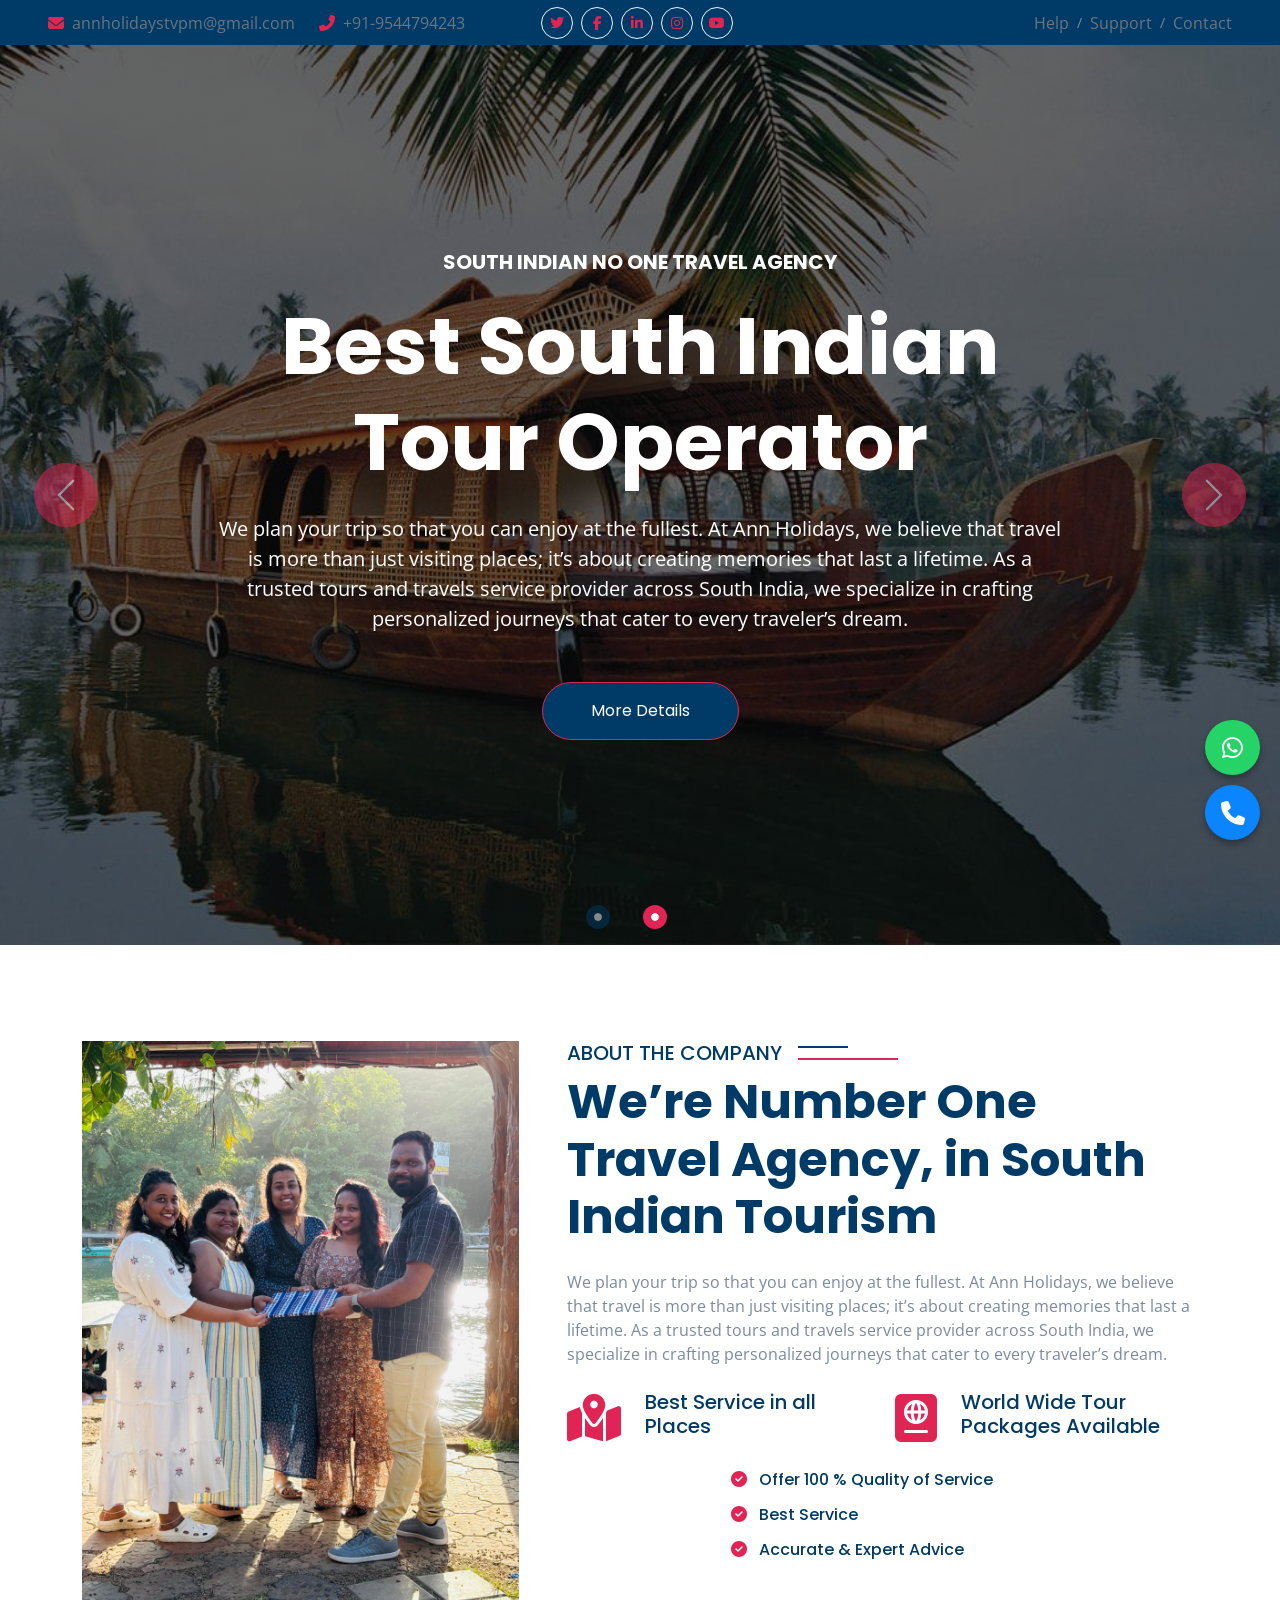
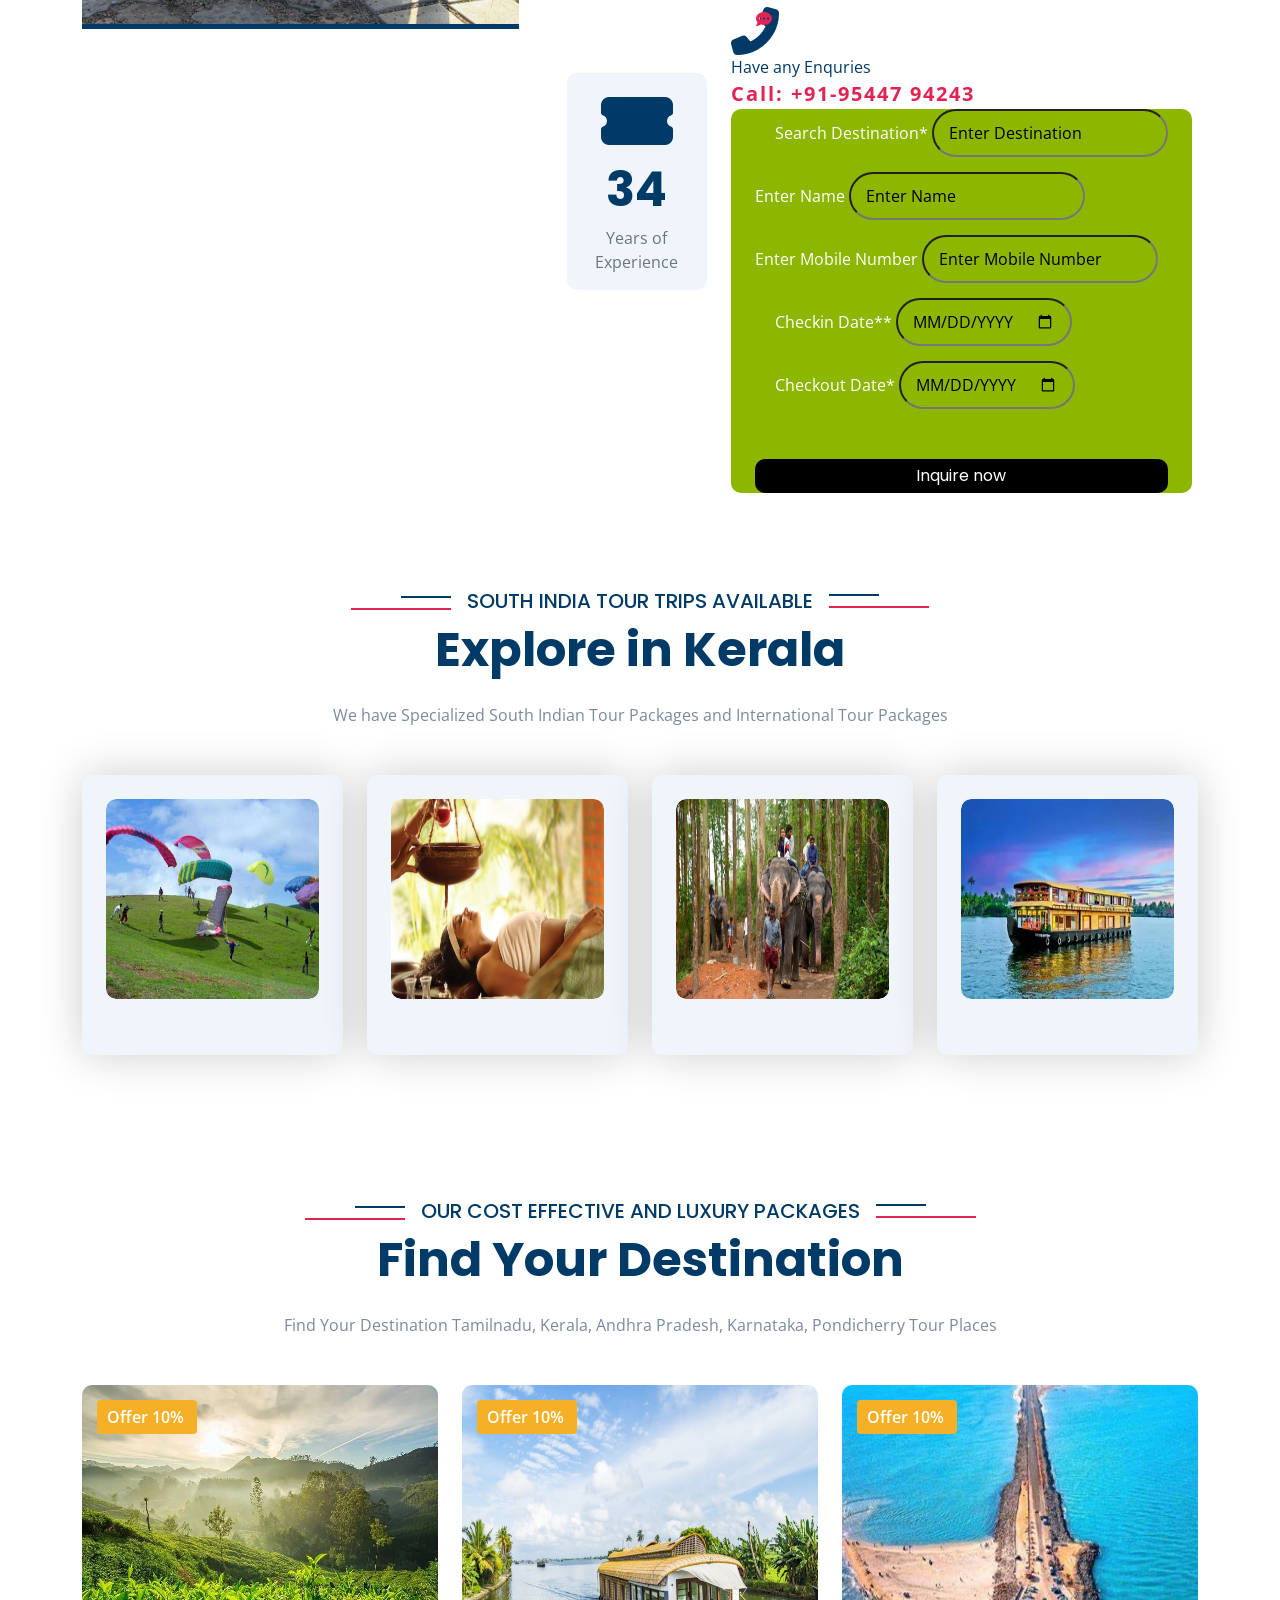
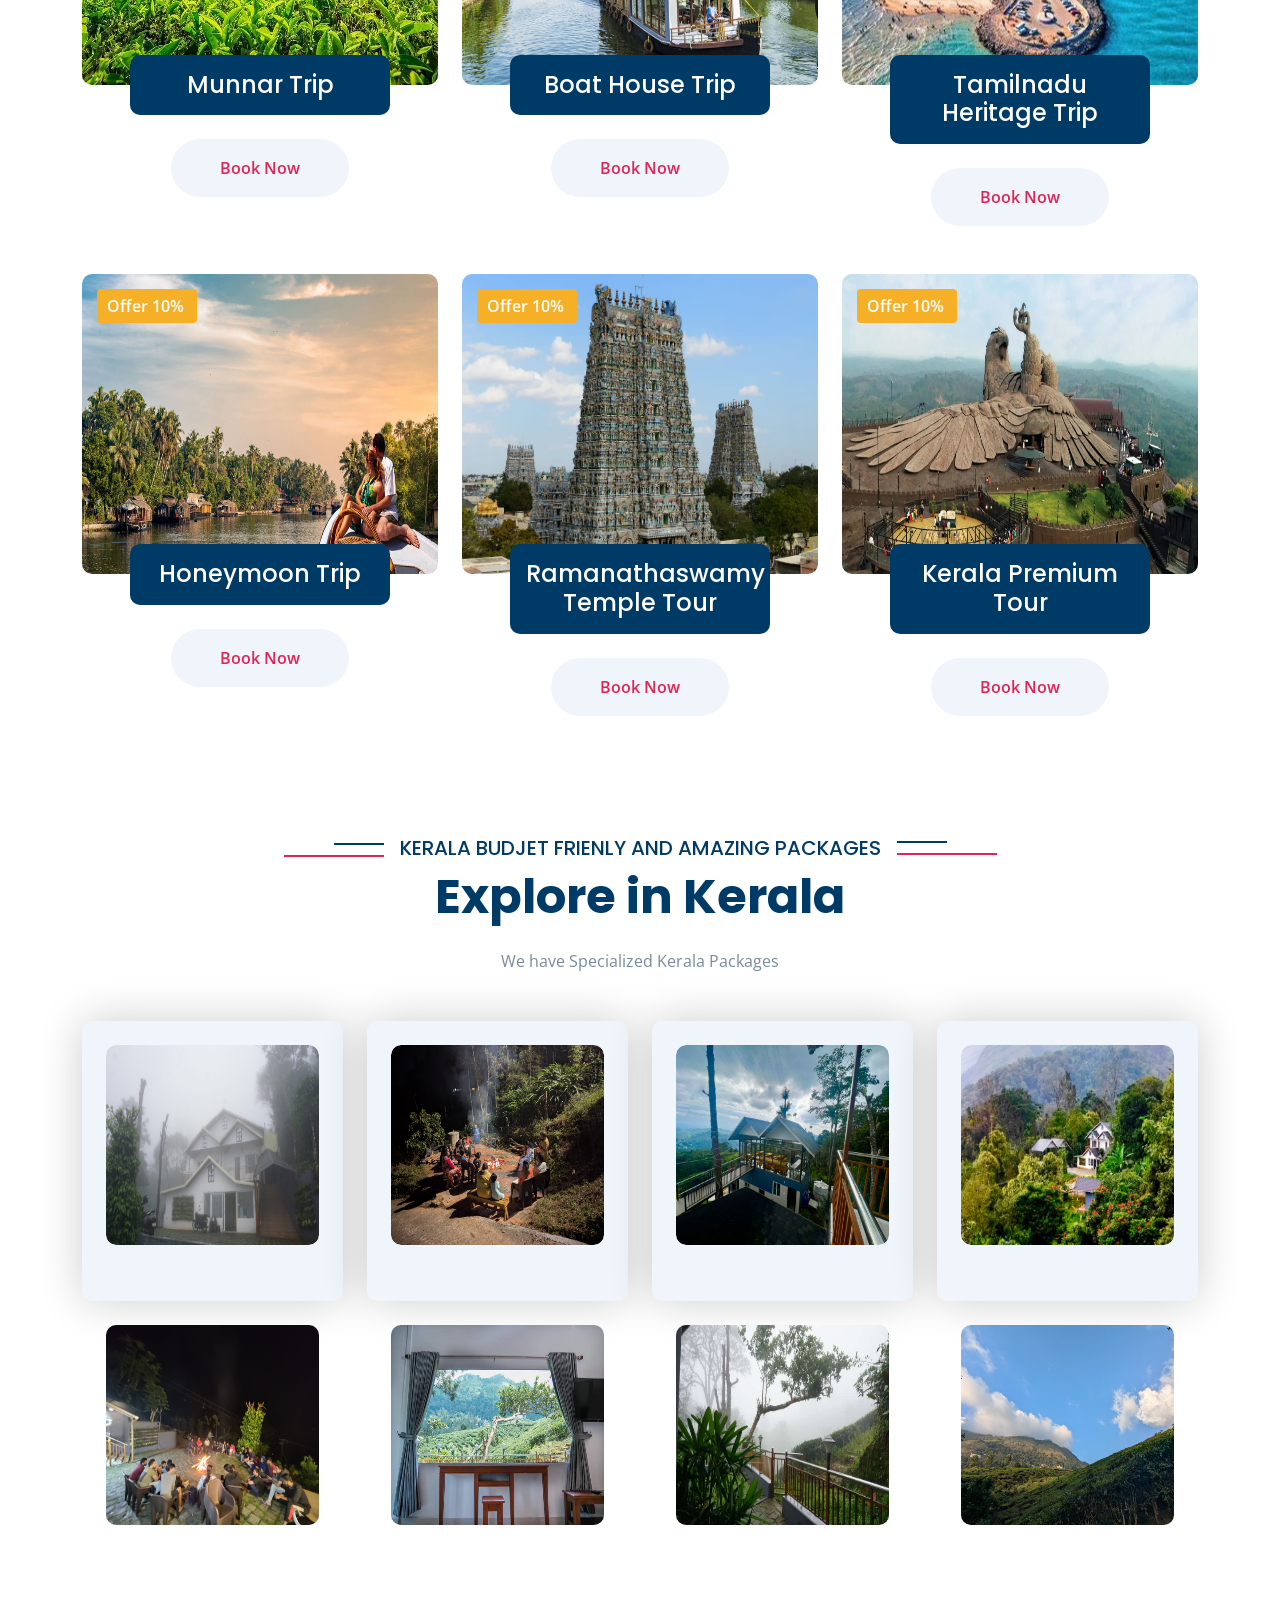
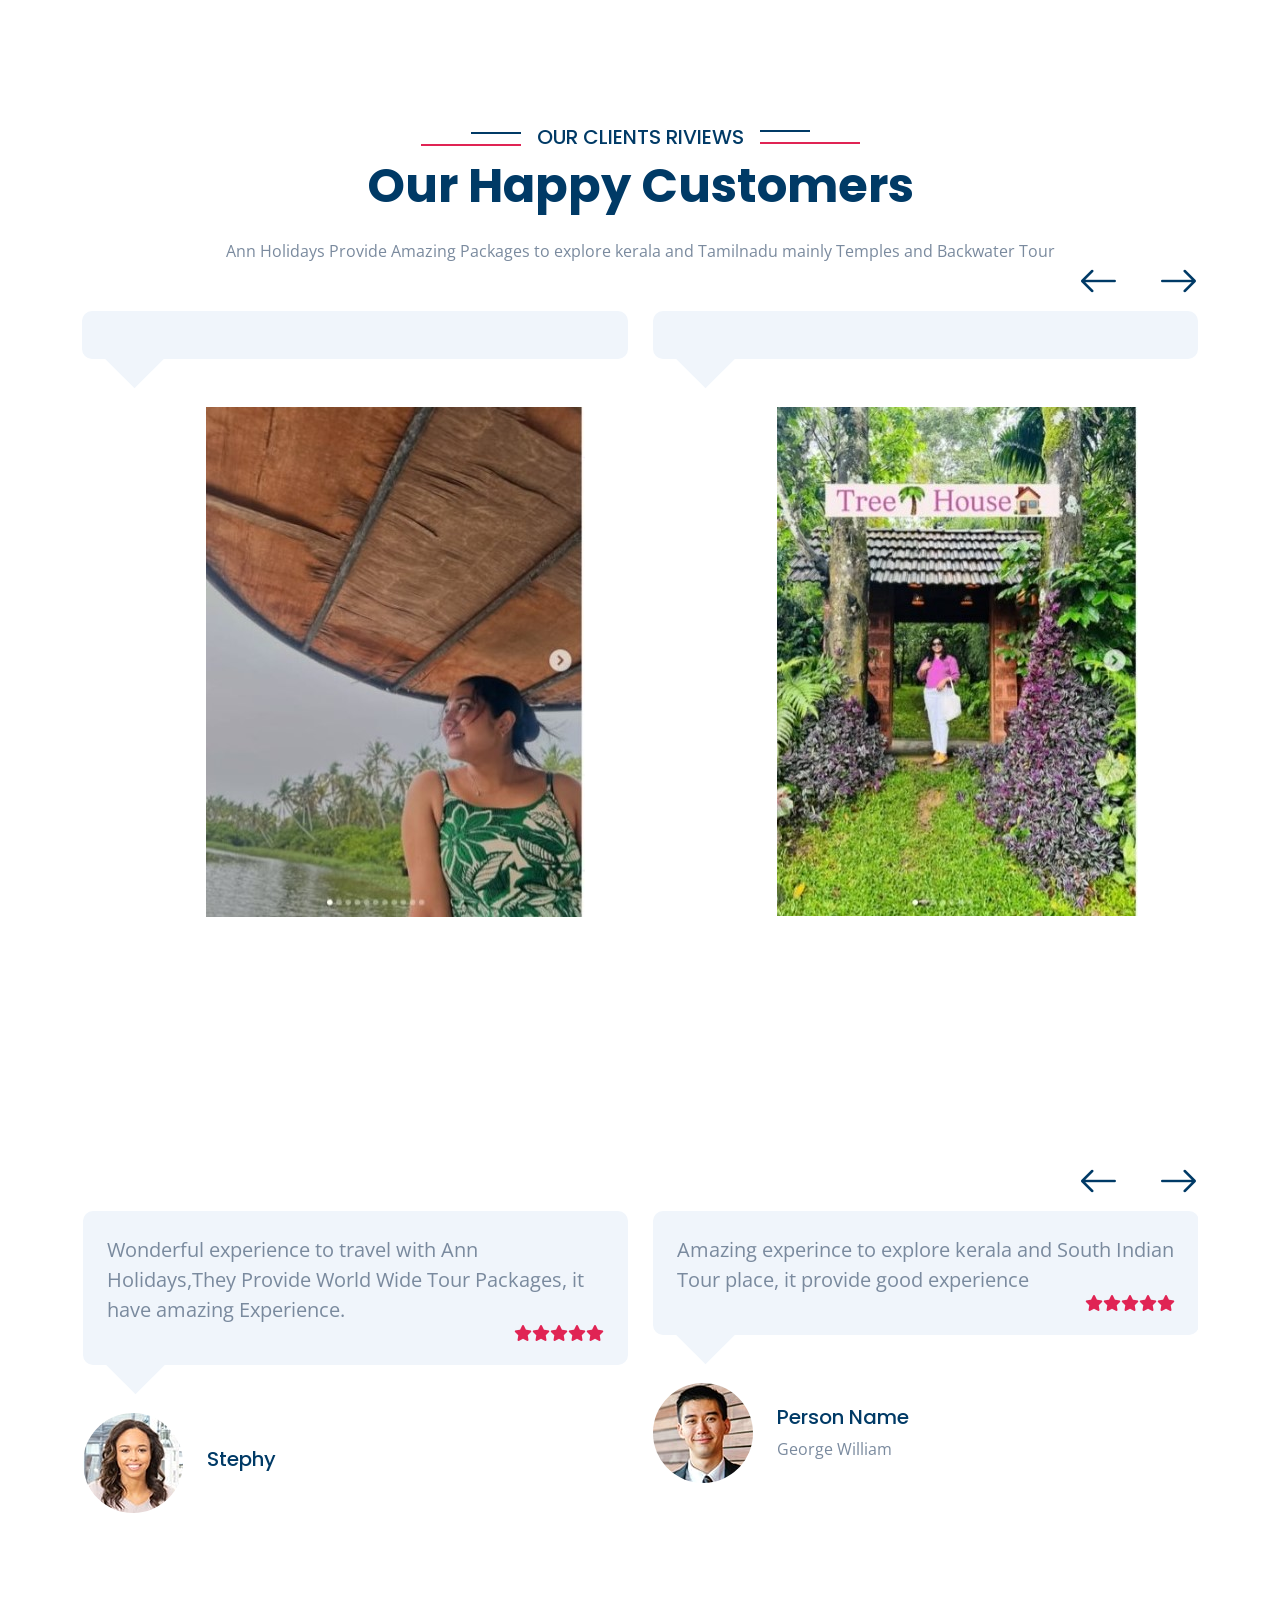
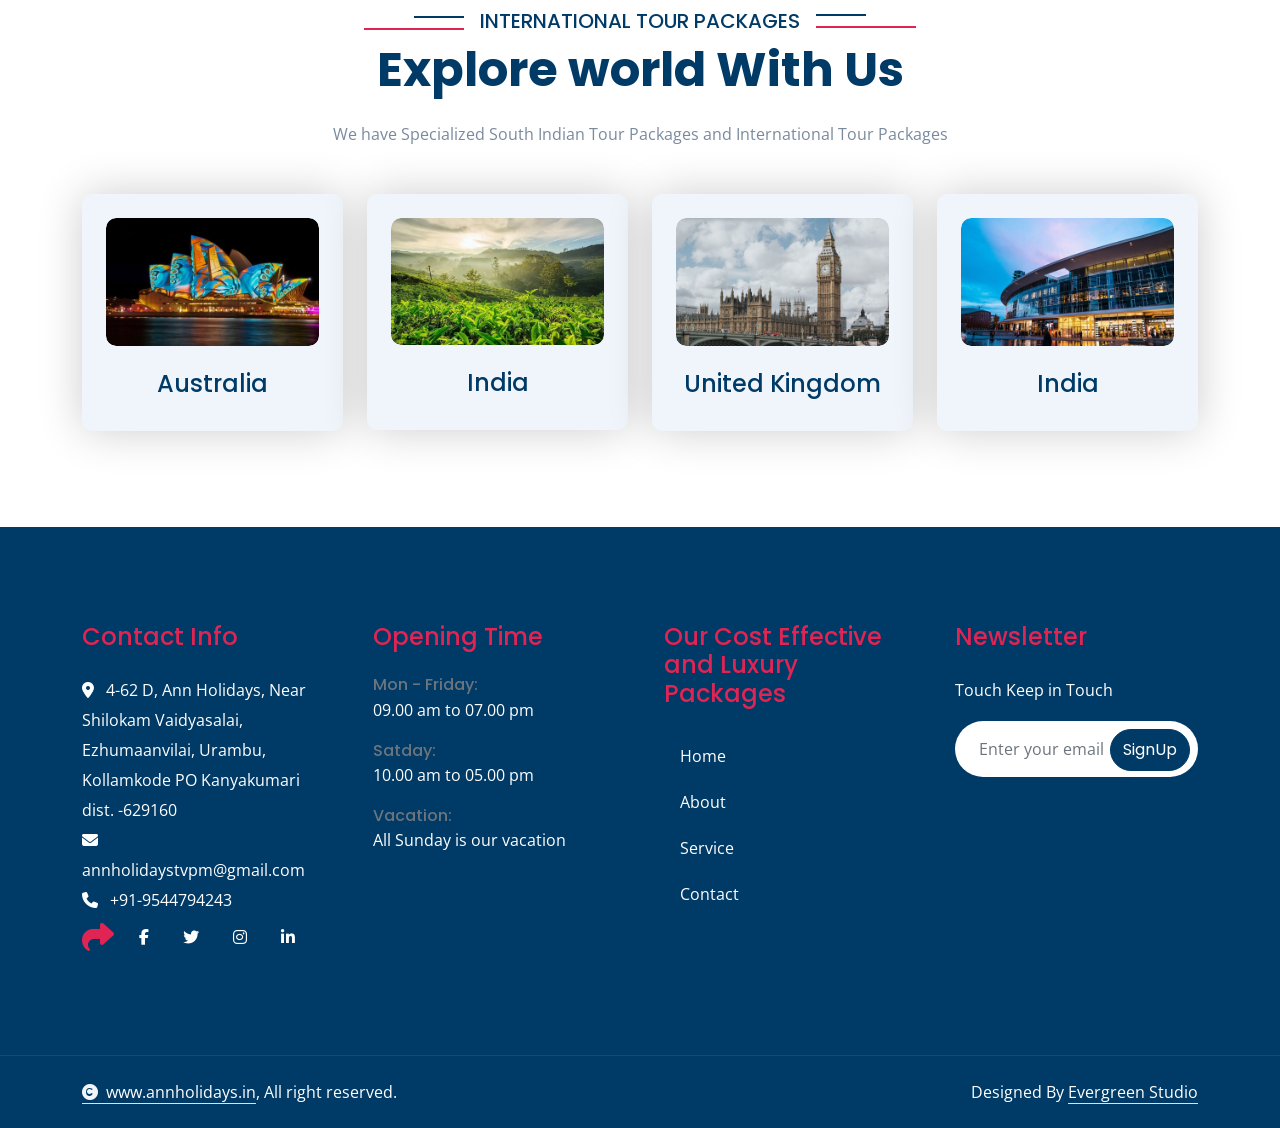
==== index.html @ 4b66008a "Update index.html" ====
<!DOCTYPE html>
<html lang="en">

    <head>
        <meta charset="utf-8">
        <title>Ann Holidays</title>
        <meta content="width=device-width, initial-scale=1.0" name="viewport">
         <meta charset="utf-8">
<meta name="description" content="Best Trip, Tours and Travel Agent in , Kanyakumari,Tamilnadu, Kerala and South India Tourism">
    <meta name="viewport" content="width=device-width, initial-scale=1, shrink-to-fit=no">
<meta name="keywords" content="Kerala tourism,Kerala tour packages,Kerala holiday packages,Best places to visit in Kerala,Kerala honeymoon packages
Kerala backwater tour,Kerala houseboat booking,Kerala hill stations,Kerala family tour packages,Destination-Based Keywords
Munnar tour packages,Alleppey houseboat packages,Wayanad tour packages,Thekkady wildlife sanctuary,Kochi sightseeing
Varkala beach tourism,Kovalam beach resort,Long-Tail (High Conversion),Best time to visit Kerala,5 days Kerala tour itinerary
Affordable Kerala tour packages,Kerala budget trip,Tamil Nadu tourism,Ooty tour packages
Kodaikanal tour packages,Madurai Meenakshi temple,Rameshwaram pilgrimage tour,Kanyakumari tour packages,Yercaud hill station
Mahabalipuram tourism,Tamil Nadu tour packages for family,Budget Tamil Nadu tour packages,Tamil Nadu tour packages from Bangalore
Tamil Nadu tour packages,Best places to visit in Tamil Nadu,Tamil Nadu temple tour,South India tour packages from Tamil Nadu,Andhra Pradesh tourism
Andhra Pradesh tour packages,Andhra Pradesh pilgrimage tour,Tamil Nadu pilgrimage tour, Pondicherry Tourism
South India tour packages,South India tourism packages,South India pilgrimage tour,South India honeymoon packages,
South India budget tour,Coorg tour packages,Karnataka tourismKarnataka tour packages,Best places to visit in Karnataka
Karnataka heritage tourism,Karnataka hill stations,Chikmagalur tour packages,Mysore palace tour,Hampi tourism
Gokarna beach tourism,Bangalore sightseeing, Best Tour Place in Andhra Pradesh, Madurai Temple Tour">
 <meta charset="UTF-8">
  <meta name="viewport" content="width=device-width, initial-scale=1.0">

  <!-- Title (very important for SEO) -->
  <title>Ann Holidays | Best Travel Agency for Tours & Holiday Packages</title>

  <!-- Meta Description -->
  <meta name="description" content="Ann Holidays offers affordable tour packages, customized travel plans, and unforgettable holiday experiences. Book your dream vacation today!">

  <!-- Keywords (less important now, but optional) -->
  <meta name="keywords" content="Ann Holidays, travel agency, tour packages, holiday booking, vacation deals, India tours">

  <!-- Author -->
  <meta name="author" content="Ann Holidays">

  <!-- Robots -->
  <meta name="robots" content="index, follow">

  <!-- Open Graph (for Facebook, LinkedIn, etc.) -->
  <meta property="og:title" content="Ann Holidays | Travel & Tour Packages">
  <meta property="og:description" content="Explore the world with Ann Holidays. Affordable and customized travel packages.">
  <meta property="og:image" content="https://annholidays.in/images/og-image.jpg">
  <meta property="og:url" content="https://annholidays.in/">
  <meta property="og:type" content="website">

  <!-- Twitter Card -->
  <meta name="twitter:card" content="summary_large_image">
  <meta name="twitter:title" content="Ann Holidays | Travel Packages">
  <meta name="twitter:description" content="Book amazing holiday packages with Ann Holidays.">
  <meta name="twitter:image" content="https://annholidays.in/images/og-image.jpg">

  <!-- Favicon -->
  <link rel="icon" href="/favicon.ico" type="image/x-icon">
        <!-- Google Web Fonts -->
        <link rel="preconnect" href="https://fonts.googleapis.com">
        <link rel="preconnect" href="https://fonts.gstatic.com" crossorigin>
        <link href="https://fonts.googleapis.com/css2?family=Open+Sans:wght@400;500;600;700&family=Poppins:wght@200;300;400;500;600&display=swap" rel="stylesheet"> 

        <!-- Icon Font Stylesheet -->
        <link rel="stylesheet" href="https://use.fontawesome.com/releases/v5.15.4/css/all.css"/>
        <link href="https://cdn.jsdelivr.net/npm/bootstrap-icons@1.4.1/font/bootstrap-icons.css" rel="stylesheet">

        <!-- Libraries Stylesheet -->
        <link href="lib/animate/animate.min.css" rel="stylesheet">
        <link href="lib/owlcarousel/assets/owl.carousel.min.css" rel="stylesheet">


        <!-- Customized Bootstrap Stylesheet -->
        <link href="css/bootstrap.min.css" rel="stylesheet">

        <!-- Template Stylesheet -->
        <link href="css/style.css" rel="stylesheet">
    </head>

    <body>

        <!-- Spinner Start -->
        <div id="spinner" class="show bg-white position-fixed translate-middle w-100 vh-100 top-50 start-50 d-flex align-items-center justify-content-center">
            <div class="spinner-border text-secondary" style="width: 3rem; height: 3rem;" role="status">
                <span class="sr-only">Loading...</span>
            </div>
        </div>
        <!-- Spinner End -->


        <!-- Topbar Start -->
        <div class="container-fluid bg-primary px-5 d-none d-lg-block">
            <div class="row gx-0 align-items-center">
                <div class="col-lg-5 text-center text-lg-start mb-lg-0">
                    <div class="d-flex">
                        <a href="#" class="text-muted me-4"><i class="fas fa-envelope text-secondary me-2"></i>annholidaystvpm@gmail.com</a>
                        <a href="#" class="text-muted me-0"><i class="fas fa-phone-alt text-secondary me-2"></i>+91-9544794243</a>
                    </div>
                </div>
                <div class="col-lg-3 row-cols-1 text-center mb-2 mb-lg-0">
                    <div class="d-inline-flex align-items-center" style="height: 45px;">
                        <a class="btn btn-sm btn-outline-light btn-square rounded-circle me-2" href=""><i class="fab fa-twitter fw-normal text-secondary"></i></a>
                        <a class="btn btn-sm btn-outline-light btn-square rounded-circle me-2" href="https://www.facebook.com/albin.tvm/videos/enjoy-your-monsoon-with-ann-holidays%EF%B8%8F/1398313644931008/"><i class="fab fa-facebook-f fw-normal text-secondary"></i></a>
                        <a class="btn btn-sm btn-outline-light btn-square rounded-circle me-2" href=""><i class="fab fa-linkedin-in fw-normal text-secondary"></i></a>
                        <a class="btn btn-sm btn-outline-light btn-square rounded-circle me-2" href="https://www.instagram.com/ann_holidays_kerala/"><i class="fab fa-instagram fw-normal text-secondary"></i></a>
                        <a class="btn btn-sm btn-outline-light btn-square rounded-circle" href=""><i class="fab fa-youtube fw-normal text-secondary"></i></a>
                    </div>
                </div>
                <div class="col-lg-4 text-center text-lg-end">
                    <div class="d-inline-flex align-items-center" style="height: 45px;">
                        <a href="#" class="text-muted me-2"> Help</a><small> / </small>
                        <a href="#" class="text-muted mx-2"> Support</a><small> / </small>
                        <a href="#" class="text-muted ms-2"> Contact</a>
                          </div>
            </div>
        </div>
</div>
</div>
        <!-- Topbar End -->

        <!-- Navbar & Hero Start -->
        <div class="container-fluid nav-bar p-0" style="position:fixed">
            <nav class="navbar navbar-expand-lg navbar-light bg-white px-4 px-lg-5 py-3 py-lg-0">

                <a href="" class="navbar-brand p-0">
                    <h1 class="display-5 text-secondary m-0"><img src="img/logo.jpg" class="img-fluid" alt=""></h1>

                    <!-- <img src="img/logo.png" alt="Logo"> -->
                </a><h1 style=" font-family: Arial, Helvetica, sans-serif;font-weight:1200;"> Ann Holidays</h1>
                <button class="navbar-toggler" type="button" data-bs-toggle="collapse" data-bs-target="#navbarCollapse">
                    <span class="fa fa-bars"></span>
                </button>
                <div class="collapse navbar-collapse" id="navbarCollapse">
                    <div class="navbar-nav ms-auto py-0">
                        <a href="index.html" class="nav-item nav-link active">Home</a>
                        <a href="#about" class="nav-item nav-link">About</a>
                        <a href="#service" class="nav-item nav-link">Service</a><div class="nav-item dropdown">
                             
                        <a href="#foot" class="nav-item nav-link">Contact</a>
                    </div>
                    <a href="tel:+919544794243" class="btn btn-primary border-secondary rounded-pill py-2 px-4 px-lg-3 mb-3 mb-md-3 mb-lg-0">Call</a>
                </div>
            </nav>
        </div>
        <!-- Navbar & Hero End -->


        <!-- Carousel Start -->
        <div class="carousel-header">
            <div id="carouselId" class="carousel slide" data-bs-ride="carousel">
                <ol class="carousel-indicators">
                    <li data-bs-target="#carouselId" data-bs-slide-to="0" class="active"></li>
                    <li data-bs-target="#carouselId" data-bs-slide-to="1"></li>
                </ol>
                <div class="carousel-inner" role="listbox">
                    <div class="carousel-item active">
                        <img src="img/andaman.jpg" class="img-fluid" alt="Ann Holidays">
                        <div class="carousel-caption">
                            <div class="text-center p-4" style="max-width: 900px;">
                                <h4 class="text-white text-uppercase fw-bold mb-3 mb-md-4 wow fadeInUp" data-wow-delay="0.1s" ;>South Indian No one Travel Agency</h4>
                                <h1 class="display-1 text-capitalize text-white mb-3 mb-md-4 wow fadeInUp" data-wow-delay="0.3s">Ann Holidays </h1>
                                <p class="text-white mb-4 mb-md-5 fs-5 wow fadeInUp" data-wow-delay="0.5s">We plan your trip so that you can enjoy at the fullest.
At Ann Holidays, we believe that travel is more than just visiting places; it’s about creating memories that last a lifetime. As a trusted tours and travels service provider across South India, we specialize in crafting personalized journeys that cater to every traveler’s dream.
                                </p>
                                <a class="btn btn-primary border-secondary rounded-pill text-white py-3 px-5 wow fadeInUp" data-wow-delay="0.7s" href="#">More Details</a>
                            </div>
                        </div>
                    </div>
                    <div class="carousel-item">
                        <img src="img/boat.jpg" class="img-fluid" alt="Boat House in Kerala">
                        <div class="carousel-caption">
                            <div class="text-center p-4" style="max-width: 900px;">
                                <h5 class="text-white text-uppercase fw-bold mb-3 mb-md-4 wow fadeInUp" data-wow-delay="0.1s">South Indian No one Travel Agency</h5>
                                <h1 class="display-1 text-capitalize text-white mb-3 mb-md-4 wow fadeInUp" data-wow-delay="0.3s">Best South Indian Tour Operator</h1>
                                <p class="text-white mb-4 mb-md-5 fs-5 wow fadeInUp" data-wow-delay="0.5s">We plan your trip so that you can enjoy at the fullest.
At Ann Holidays, we believe that travel is more than just visiting places; it’s about creating memories that last a lifetime. As a trusted tours and travels service provider across South India, we specialize in crafting personalized journeys that cater to every traveler’s dream.
                                </p>
                                <a class="btn btn-primary border-secondary rounded-pill text-white py-3 px-5 wow fadeInUp" data-wow-delay="0.7s" href="#">More Details</a>
                            </div>
                        </div>
                    </div>
                </div>
                <button class="carousel-control-prev" type="button" data-bs-target="#carouselId" data-bs-slide="prev">
                    <span class="carousel-control-prev-icon bg-secondary wow fadeInLeft" data-wow-delay="0.2s" aria-hidden="false"></span>
                    <span class="visually-hidden-focusable">Previous</span>
                </button>
                <button class="carousel-control-next" type="button" data-bs-target="#carouselId" data-bs-slide="next">
                    <span class="carousel-control-next-icon bg-secondary wow fadeInRight" data-wow-delay="0.2s" aria-hidden="false"></span>
                    <span class="visually-hidden-focusable">Next</span>
                </button>
            </div>



 </div>


        </div>
        <!-- Carousel End -->

        <!-- About Start -->
<section id="about">
        <div class="container-fluid py-5">
            <div class="container pt-5">
                <div class="row g-5">
                    <div class="col-xl-5 wow fadeInLeft" data-wow-delay="0.1s">
                        <div class="bg-light rounded">
                            
                            <img src="img/ann.jpeg" class="img-fluid w-100 border-bottom border-5 border-primary" " alt="Ann Holidays in Kanyakumari and Kerala">
 
                       




                        </div>
                    </div>
                    <div class="col-xl-7 wow fadeInRight" data-wow-delay="0.3s">
<h5 class="sub-title pe-3">About the company</h5>
                        <h1 class="display-5 mb-4">We’re Number One Travel Agency, in South Indian Tourism</h1>
                        <p class="mb-4">We plan your trip so that you can enjoy at the fullest.
At Ann Holidays, we believe that travel is more than just visiting places; it’s about creating memories that last a lifetime. As a trusted tours and travels service provider across South India, we specialize in crafting personalized journeys that cater to every traveler’s dream.</p>
                        <div class="row gy-4 align-items-center">
                            <div class="col-12 col-sm-6 d-flex align-items-center">
                                <i class="fas fa-map-marked-alt fa-3x text-secondary"></i>
                                <h5 class="ms-4">Best Service in all Places</h5>
                            </div>
                            <div class="col-12 col-sm-6 d-flex align-items-center">
                                <i class="fas fa-passport fa-3x text-secondary"></i>
                                <h5 class="ms-4">World Wide Tour Packages Available</h5>
                            </div>
                            <div class="col-4 col-md-3">
                                <div class="bg-light text-center rounded p-3">
                                    <div class="mb-2">
                                        <i class="fas fa-ticket-alt fa-4x text-primary"></i>
                                    </div>
                                    <h1 class="display-5 fw-bold mb-2">34</h1>
                                    <p class="text-muted mb-0">Years of Experience</p>
                                </div>
                            </div>
                            <div class="col-8 col-md-9">
                                <div class="mb-5">
                                    <p class="text-primary h6 mb-3"><i class="fa fa-check-circle text-secondary me-2"></i> Offer 100 % Quality of Service</p>
                                    <p class="text-primary h6 mb-3"><i class="fa fa-check-circle text-secondary me-2"></i> Best Service</p>
                                    <p class="text-primary h6 mb-3"><i class="fa fa-check-circle text-secondary me-2"></i> Accurate & Expert Advice</p>
                                </div>
                                <div class="d-flex flex-wrap">
                                    <div id="phone-tada" class="d-flex align-items-center justify-content-center me-4">
                                        <a href="" class="position-relative wow tada" data-wow-delay=".9s">
                                            <i class="fa fa-phone-alt text-primary fa-3x"></i>
                                            <div class="position-absolute" style="top: 0; left: 25px;">
                                                <span><i class="fa fa-comment-dots text-secondary"></i></span>
                                            </div>
                                        </a>
                                    </div>
                                    <div class="d-flex flex-column justify-content-center">
                                        <span class="text-primary">Have any Enquries</span>
                                        <span class="text-secondary fw-bold fs-5" style="letter-spacing: 2px;">Call: +91-95447 94243</span>






 <section class="tour-search" id="book">
        <div class="container" style="background-color:#8db600;border-radius:10px;color:white;"> 

          <form class="tour-search-form"  action="https://api.web3forms.com/submit" method="POST" >
 <input type="hidden" name="access_key" value="6dc79351-0e34-453c-8938-54ab96329847">

            <div class="input-wrapper">
              <label for="destination" class="input-label">Search Destination*</label>

              <input type="text" name="destination" id="destination" required placeholder="Enter Destination"
                class="input-field">
            </div>

                <div class="input-wrapper">
              <label for="Name" class="input-labe2">Enter Name</label>

              <input type="text" name="Name" id="Name" required placeholder="Enter Name"
                class="input-field">
            </div>
                <div class="input-wrapper">
              <label for="Mobile Number" class="input-labe3">Enter Mobile Number</label>

              <input type="text" name="Mobile Number" id="Mobile Number" required placeholder="Enter Mobile Number"
                class="input-field">
            </div>
           

            <div class="input-wrapper">
              <label for="checkin" class="input-label">Checkin Date**</label>

              <input type="date" name="checkin" id="checkin" required class="input-field">
            </div>

            <div class="input-wrapper">
              <label for="checkout" class="input-label">Checkout Date*</label>

              <input type="date" name="checkout" id="checkout" required class="input-field">
            </div>

            <button type="submit" class="btn btn-secondary" style="padding:5px;background-color:black;color:white">Inquire now</button>

          </form>

       
      </section>
                                    </div>
                                </div>
                            </div>
                        </div>
                    </div>
                </div>
            </div>
        </div>
</section>
        <!-- About End -->





        

        <!-- Contact Start -->
  <section id="service">    
 <div class="container-fluid contact overflow-hidden py-5">
            <div class="container pb-5">
                <div class="office">
                    <div class="section-title text-center mb-5 wow fadeInUp" data-wow-delay="0.1s">
                        <div class="sub-style">
                            <h5 class="sub-title text-primary px-3">South India Tour Trips Available</h5>
                        </div>
                        <h1 class="display-5 mb-4">Explore in Kerala</h1>
                        <p class="mb-0">We have Specialized South Indian Tour Packages and International Tour Packages</p>
                    </div>
                    <div class="row g-4 justify-content-center">
                        <div class="col-md-6 col-lg-6 col-xl-3 wow fadeInUp" data-wow-delay="0.1s">
                            <div class="office-item p-4">
                                <div class="office-img mb-4">
                                    <img src="img/t12.jpg" class="img-fluid w-100 rounded" alt="Kerala Hills Activities" style="width:300px;height:200px;">

                                </div>
                                <div class="office-content d-flex flex-column">
                                    <h4 class="mb-2"></h4>
                                    
                                </div>
                            </div>
                        </div>


                        
                        
                        <div class="col-md-6 col-lg-6 col-xl-3 wow fadeInUp" data-wow-delay="0.3s">
                            <div class="office-item p-4">
                                <div class="office-img mb-4">
                                    <img src="img/t13.jpg" class="img-fluid w-100 rounded" alt="Ayurvedic massage in kerala" style="width:300px;height:200px;">
                                </div>
                                <div class="office-content d-flex flex-column">
                                    <h4 class="mb-2"></h4>
                                    </div>
                            </div>
                        </div>
                        <div class="col-md-6 col-lg-6 col-xl-3 wow fadeInUp" data-wow-delay="0.5s">
                            <div class="office-item p-4">
                                <div class="office-img mb-4">
                                    <img src="img/t11.jpg" class="img-fluid w-100 rounded" alt="Elephant Ride in Kerala" style="width:300px;height:200px;">
                                </div>
                                <div class="office-content d-flex flex-column">
                                    <h4 class="mb-2"></h4>
                                 
                                </div>
                            </div>
                        </div>
                        <div class="col-md-6 col-lg-6 col-xl-3 wow fadeInUp" data-wow-delay="0.7s">
                            <div class="office-item p-4">
                                <div class="office-img mb-4">
                                    <img src="img/lux.jpg" class="img-fluid w-100 rounded" alt="boat house in Allepy, kerala" style="width:300px;height:200px;">
                                </div>
                                <div class="office-content d-flex flex-column">
                                    <h4 class="mb-2"></h4>
                                   
                                </div>
                            </div>
                        </div>
                    </div>
                </div>
            </div>
        </div>
        <!-- Contact End -->


      
        <!-- Services Start -->
        <div class="container-fluid service overflow-hidden py-5">
            <div class="container">
                <div class="section-title text-center mb-5 wow fadeInUp" data-wow-delay="0.1s">
                    <div class="sub-style">
                        <h5 class="sub-title text-primary px-3">Our Cost Effective and Luxury Packages</h5>
                    </div>
                    <h1 class="display-5 mb-4">Find Your Destination</h1>
                    <p class="mb-0">Find Your Destination Tamilnadu, Kerala, Andhra Pradesh, Karnataka, Pondicherry Tour Places</p>
                </div>
                <div class="row g-4">
                 



                  
                  
                    <div class="col-lg-6 col-xl-4 wow fadeInUp" data-wow-delay="0.1s">
                        <div class="service-item">
                            <div class="service-inner">
                                <div class="service-img">
<div class="property-status" style="background-color:#F5B027;color:white;width:100px;"> Offer 10% </div>
                                    <img src="img/munnar.jpg" class="img-fluid w-100 rounded" alt="Image" style="height:300px;">

                                </div>
                                <div class="service-title">
                                    <div class="service-title-name">
                                        <div class="bg-primary text-center rounded p-3 mx-5 mb-4">
                                            <a href="#" class="h4 text-white mb-0">Munnar Trip</a>
                                        </div>
                                        <a class="btn bg-light text-secondary rounded-pill py-3 px-5 mb-4" href="#foot">Book Now</a>
                                    </div>
                                    <div class="service-content pb-4">
                                        <a href="#"><h4 class="text-white mb-4 py-3">Munnar Trip</h4></a>
                                        <div class="px-4">
                                            <p class="mb-4"><p> Day 1: Kochi → Munnar (Scenic Drive)
Pickup from Kochi airport / hotel
Drive through waterfalls & tea gardens
Visit:
Cheeyappara Waterfalls
Valara Waterfalls
Resort check-in + leisure evening
                                </br>
Day 2: Munnar Sightseeing (Premium Experience)
Visit:
Eravikulam National Park (Nilgiri Tahr view)
Tea Museum
Mattupetty Dam
Top Station
Optional:
Private tea tasting session
Candlelight dinner
                                </br>
Day 3: Munnar → Kochi Drop
Sunrise view + breakfast
Checkout & return to Kochi
Drop at airport / hotel
💎 Premium Stay Options
Tea estate resorts
Private cottages with valley view
Jacuzzi / honeymoon suites </br></p></p>
                                            <a class="btn btn-primary border-secondary rounded-pill text-white py-3 px-5" href="#foot">Book Now</a>
                                        </div>
                                    </div>
                                </div>
                            </div>
                        </div>
                    </div>

                    <div class="col-lg-6 col-xl-4 wow fadeInUp" data-wow-delay="0.1s">
                        <div class="service-item">
                            <div class="service-inner">
                                <div class="service-img">
<div class="property-status" style="background-color:#F5B027;color:white;width:100px;"> Offer 10% </div>
                                    <img src="img/boat1.png" class="img-fluid w-100 rounded" alt="Image" style="height:300px;">
                                </div>
                                <div class="service-title">
                                    <div class="service-title-name">
                                        <div class="bg-primary text-center rounded p-3 mx-5 mb-4">
                                            <a href="#" class="h4 text-white mb-0">Boat House Trip</a>
                                        </div>
                                        <a class="btn bg-light text-secondary rounded-pill py-3 px-5 mb-4" href="#foot">Book Now</a>
                                    </div>
                                    <div class="service-content pb-4">
                                        <a href="#"><h4 class="text-white mb-4 py-3">Kerala Hills Trip</h4></a>
                                        <div class="px-4">
                                            <p class="mb-4"></p>
                                            <a class="btn btn-primary border-secondary rounded-pill text-white py-3 px-5" href="#foot">Book Now</a>
                                        </div>
                                    </div>
                                </div>
                            </div>
                        </div>
                    </div>

                    <div class="col-lg-6 col-xl-4 wow fadeInUp" data-wow-delay="0.1s">
                        <div class="service-item">
                            <div class="service-inner">
                                <div class="service-img">
<div class="property-status" style="background-color:#F5B027;color:white;width:100px;"> Offer 10% </div>
                                    <img src="img/dhanush.jpeg" class="img-fluid w-100 rounded " alt="Image" style="height:300px;">
                                </div>
                                <div class="service-title">
                                    <div class="service-title-name">
                                        <div class="bg-primary text-center rounded p-3 mx-5 mb-4">
                                            <a href="#" class="h4 text-white mb-0">Tamilnadu Heritage Trip</a>
                                        </div>
                                        <a class="btn bg-light text-secondary rounded-pill py-3 px-5 mb-4" href="#foot">Book Now</a>
                                    </div>
                                    <div class="service-content pb-4">
                                        <a href="#"><h4 class="text-white mb-4 py-3">Tamilnadu Heritage Trip</h4></a>
                                        <div class="px-4">
                                            <p class="mb-4"></p>
                                            <a class="btn btn-primary border-secondary rounded-pill text-white py-3 px-5" href="#foot">Book Now</a>
                                        </div>
                                    </div>
                                </div>
                            </div>
                        </div>
                    </div>

 <div class="col-lg-6 col-xl-4 wow fadeInUp" data-wow-delay="0.1s">
                        <div class="service-item">
                            <div class="service-inner">
                                <div class="service-img">
<div class="property-status" style="background-color:#F5B027;color:white;width:100px;"> Offer 10% </div>
                                    <img src="img/honeymoon.jpg" class="img-fluid w-100 rounded" alt="Image" style="height:300px;">
                                </div>
                                <div class="service-title">
                                    <div class="service-title-name">
                                        <div class="bg-primary text-center rounded p-3 mx-5 mb-4">
                                            <a href="#" class="h4 text-white mb-0">Honeymoon Trip</a>
                                        </div>
                                        <a class="btn bg-light text-secondary rounded-pill py-3 px-5 mb-4" href="#foot">Book Now</a>
                                    </div>
                                    <div class="service-content pb-4">
                                        <a href="#"><h4 class="text-white mb-4 py-3">Honeymoon Trip</h4></a>
                                        <div class="px-4">
                                            <p class="mb-4"></p>
                                            <a class="btn btn-primary border-secondary rounded-pill text-white py-3 px-5" href="#foot">Book Now</a>
                                        </div>
                                    </div>
                                </div>
                            </div>
                        </div>
                    </div>
                    <div class="col-lg-6 col-xl-4 wow fadeInUp" data-wow-delay="0.3s">
                        <div class="service-item">
                            <div class="service-inner">
                                <div class="service-img">
<div class="property-status" style="background-color:#F5B027;color:white;width:100px;"> Offer 10% </div>
                                    <img src="img/meena.jpg" class="img-fluid w-100 rounded" alt="Image" style="height:300px;">
                                </div>
                                <div class="service-title">
                                    <div class="service-title-name">
                                        <div class="bg-primary text-center rounded p-3 mx-5 mb-4">
                                            <a href="#" class="h4 text-white mb-0">Ramanathaswamy Temple Tour</a>
                                        </div>
                                        <a class="btn bg-light text-secondary rounded-pill py-3 px-5 mb-4" href="#foot">Book Now</a>
                                    </div>
                                    <div class="service-content pb-4">
                                        <a href="#"><h4 class="text-white mb-4 py-3">Ramanathaswamy Temple Tour</h4></a>
                                        
                                        <div class="px-4">
                                            
                                            <a class="btn btn-primary border-secondary rounded-pill text-white py-3 px-5" href="#foot">Book Now</a>
                                        </div>
                                    </div>
                                </div>
                            </div>
                        </div>
                    </div>
                    <div class="col-lg-6 col-xl-4 wow fadeInUp" data-wow-delay="0.5s">
                        <div class="service-item">
                            <div class="service-inner">
                                <div class="service-img">
<div class="property-status" style="background-color:#F5B027;color:white;width:100px;"> Offer 10% </div>
                                    <img src="img/jata.jpg" class="img-fluid w-100 rounded" alt="Image" style="height:300px;">
                                </div>
                                <div class="service-title">
                                    <div class="service-title-name">
                                        <div class="bg-primary text-center rounded p-3 mx-5 mb-4">
                                            <a href="#" class="h4 text-white mb-0">Kerala Premium Tour</a>
                                        </div>
                                        <a class="btn bg-light text-secondary rounded-pill py-3 px-5 mb-4" href="#foot">Book Now</a>
                                    </div>
                                    <div class="service-content pb-4">
                                        <a href="#"><h4 class="text-white mb-4 py-3">Kerala Premium Tour </h4></a>
                                        <div class="px-4">
                                            <p class="mb-4"></p>
                                            <a class="btn btn-primary border-secondary rounded-pill text-white py-3 px-5" href="#foot">Book Now</a>
                                        </div>
                                    </div>
                                </div>
                            </div>
                        </div>
                    </div>
                </div>
            </div>
        </div>
        <!-- Services End -->
</section>

<!----------------------------Testingsratrt--------------------------!>
          <section id="service">    
 <div class="container-fluid contact overflow-hidden py-5">
            <div class="container pb-5">
                <div class="office">
                    <div class="section-title text-center mb-5 wow fadeInUp" data-wow-delay="0.1s">
                        <div class="sub-style">
                            <h5 class="sub-title text-primary px-3">Kerala Budjet Frienly and Amazing Packages</h5>
                        </div>
                        <h1 class="display-5 mb-4">Explore in Kerala</h1>
                        <p class="mb-0">We have Specialized Kerala Packages</p>
                    </div>
                    <div class="row g-4 justify-content-center">
                        <div class="col-md-6 col-lg-6 col-xl-3 wow fadeInUp" data-wow-delay="0.1s">
                            <div class="office-item p-4">
                                <div class="office-img mb-4">
                                    <img src="im8.jpg" class="img-fluid w-100 rounded" alt="Kerala Hills Activities" style="width:300px;height:200px;">
                                </div>
                                <div class="office-content d-flex flex-column">
                                    <h4 class="mb-2"></h4>
                                    
                                </div>
                            </div>
                        </div>

                        
                        
                        <div class="col-md-6 col-lg-6 col-xl-3 wow fadeInUp" data-wow-delay="0.3s">
                            <div class="office-item p-4">
                                <div class="office-img mb-4">
                                    <img src="im2.jpg" class="img-fluid w-100 rounded" alt="Ayurvedic massage in kerala" style="width:300px;height:200px;">
                                </div>
                                <div class="office-content d-flex flex-column">
                                    <h4 class="mb-2"></h4>
                                    </div>
                            </div>
                        </div>
                        <div class="col-md-6 col-lg-6 col-xl-3 wow fadeInUp" data-wow-delay="0.5s">
                            <div class="office-item p-4">
                                <div class="office-img mb-4">
                                    <img src="im3.jpg" class="img-fluid w-100 rounded" alt="Elephant Ride in Kerala" style="width:300px;height:200px;">
                                </div>
                                <div class="office-content d-flex flex-column">
                                    <h4 class="mb-2"></h4>
                                 
                                </div>
                            </div>
                        </div>

       
                        <div class="col-md-6 col-lg-6 col-xl-3 wow fadeInUp" data-wow-delay="0.7s">
                            <div class="office-item p-4">
                                <div class="office-img mb-4">
                                    <img src="im4.jpg" class="img-fluid w-100 rounded" alt="boat house in Allepy, kerala" style="width:300px;height:200px;">
                                </div>
                                <div class="office-content d-flex flex-column">
                                    <h4 class="mb-2"></h4>
                                       </div>
                            </div>
                        </div>
                    </div>
                </div>

<div class="row g-4 justify-content-center">
                        <div class="col-md-6 col-lg-6 col-xl-3 wow fadeInUp" data-wow-delay="0.1s">
                            <div class="office-item p-4">
                                <div class="office-img mb-4">
                                    <img src="im5.jpg" class="img-fluid w-100 rounded" alt="Kerala Hills Activities" style="width:300px;height:200px;">
                                </div>
                                <div class="office-content d-flex flex-column">
                                    <h4 class="mb-2"></h4>
                                    
                                </div>
                            </div>
                        </div>

                        
                        
                        <div class="col-md-6 col-lg-6 col-xl-3 wow fadeInUp" data-wow-delay="0.3s">
                            <div class="office-item p-4">
                                <div class="office-img mb-4">
                                    <img src="im6.jpg" class="img-fluid w-100 rounded" alt="Ayurvedic massage in kerala" style="width:300px;height:200px;">
                                </div>
                                <div class="office-content d-flex flex-column">
                                    <h4 class="mb-2"></h4>
                                    </div>
                            </div>
                        </div>
                        <div class="col-md-6 col-lg-6 col-xl-3 wow fadeInUp" data-wow-delay="0.5s">
                            <div class="office-item p-4">
                                <div class="office-img mb-4">
                                    <img src="im7.jpg" class="img-fluid w-100 rounded" alt="Elephant Ride in Kerala" style="width:300px;height:200px;">
                                </div>
                                <div class="office-content d-flex flex-column">
                                    <h4 class="mb-2"></h4>
                                 
                                </div>
                            </div>
                        </div>

       
                        <div class="col-md-6 col-lg-6 col-xl-3 wow fadeInUp" data-wow-delay="0.7s">
                            <div class="office-item p-4">
                                <div class="office-img mb-4">
                                    <img src="im1.jpg" class="img-fluid w-100 rounded" alt="boat house in Allepy, kerala" style="width:300px;height:200px;">
                                </div>
                                <div class="office-content d-flex flex-column">
                                    <h4 class="mb-2"></h4>
                                       </div>
                            </div>
                        </div>
                    </div>
                </div>

        
            </div>
        </div>
        <!-- Contact End -->


      
        <!-- Services Start -->
               <!-testing end--------------------------------------------------!>


        

        
<!-----------------Testing-------------!>

      <!-- Testimonial Start -->
        <div class="container-fluid testimonial overflow-hidden py-5">
            <div class="container">
                <div class="section-title text-center mb-5 wow fadeInUp" data-wow-delay="0.1s">
                    <div class="sub-style">
                        <h5 class="sub-title text-primary px-3">OUR CLIENTS RIVIEWS</h5>
                    </div>
                    <h1 class="display-5 mb-4">Our Happy Customers</h1>
                    <p class="mb-0">Ann Holidays Provide Amazing Packages to explore kerala and Tamilnadu mainly Temples and Backwater Tour</p>
                </div>
                <div class="owl-carousel testimonial-carousel wow zoomInDown" data-wow-delay="0.2s">
                  


<div class="testimonial-item">
                        <div class="testimonial-content p-4 mb-5">
                            <p class="fs-5 mb-0">
                            </p>
                            
                        </div>
                        <div class="d-flex">
                            <div class="rounded-circle me-4" style="width: 100px; height: 100px;">
                              
                            </div>
                            <div class="my-auto">
  <img src="img/t7.jpg">
                                </div>
                        </div>
                    </div>

                    






<div class="testimonial-item">
                        <div class="testimonial-content p-4 mb-5">
                            <p class="fs-5 mb-0">
                            </p>
                            <div class="d-flex justify-content-end">
                               
                            </div>
                        </div>
                        <div class="d-flex">
                            <div class="rounded-circle me-4" style="width: 100px; height: 100px;">
                                
                            </div>
                            <div class="my-auto">
 <img src="img/t5.jpg">
                                </div>
                        </div>
                    </div>


<div class="testimonial-item">
                        <div class="testimonial-content p-4 mb-5">
                            <p class="fs-5 mb-0">
                            </p>
                            <div class="d-flex justify-content-end">
                                
                            </div>
                        </div>
                        <div class="d-flex">
                            <div class="rounded-circle me-4" style="width: 100px; height: 100px;">
                                
                            </div>
                            <div class="my-auto">
<img src="img/t9.jpg">
                                </div>
                        </div>
                    </div>


<div class="testimonial-item">
                        <div class="testimonial-content p-4 mb-5">
                            <p class="fs-5 mb-0">
                            </p>
                            <div class="d-flex justify-content-end">
                                
                            </div>
                        </div>
                        <div class="d-flex">
                            <div class="rounded-circle me-4" style="width: 100px; height: 100px;">
                                
                            </div>
                            <div class="my-auto">
<img src="img/t5.jpg">
                                </div>
                        </div>
                    </div>


<div class="testimonial-item">
                        <div class="testimonial-content p-4 mb-5">
                            <p class="fs-5 mb-0">
                            </p>
                            <div class="d-flex justify-content-end">
                                
                            </div>
                        </div>
                        <div class="d-flex">
                            <div class="rounded-circle me-4" style="width: 100px; height: 100px;">
                                
                            </div>
                            <div class="my-auto">
<img src="img/t1.jpg">
                                </div>
                        </div>
                    </div>









                 
                </div>
            </div>
        </div>
        <!-- Testimonial End -->


<!-----------------Testing End-------------!>
      

        <!-- Testimonial Start -->
        <div class="container-fluid testimonial overflow-hidden py-5">
            <div class="container">
                <div class="section-title text-center mb-5 wow fadeInUp" data-wow-delay="0.1s">
                    <div class="sub-style">
                        <h5 class="sub-title text-primary px-3">OUR CLIENTS RIVIEWS</h5>
                    </div>
                    <h1 class="display-5 mb-4">What Our Clients Say</h1>
                    <p class="mb-0">Ann Holidays Provide Amazing Packages to explore kerala and Tamilnadu mainly Temples and Backwater Tour</p>
                </div>
                <div class="owl-carousel testimonial-carousel wow zoomInDown" data-wow-delay="0.2s">
                    <div class="testimonial-item">
                        <div class="testimonial-content p-4 mb-5">
                            <p class="fs-5 mb-0">
                            </p>
                            <div class="d-flex justify-content-end">
                                <i class="fas fa-star text-secondary"></i>
                                <i class="fas fa-star text-secondary"></i>
                                <i class="fas fa-star text-secondary"></i>
                                <i class="fas fa-star text-secondary"></i>
                                <i class="fas fa-star text-secondary"></i>
                            </div>
                        </div>
                        <div class="d-flex">
                            <div class="rounded-circle me-4" style="width: 100px; height: 100px;">
                                <img class="img-fluid rounded-circle" src="img/testimonial-1.jpg" alt="img">
                            </div>
                            <div class="my-auto">
                                <h5>Person Name</h5>
                                <p class="mb-0">Angilin</p>
                            </div>
                        </div>
                    </div>
                    <div class="testimonial-item">
                        <div class="testimonial-content p-4 mb-5">
                            <p class="fs-5 mb-0">Wonderful experience to travel with Ann Holidays,They Provide World Wide Tour Packages, it have amazing Experience.
                            </p>
                            <div class="d-flex justify-content-end">
                                <i class="fas fa-star text-secondary"></i>
                                <i class="fas fa-star text-secondary"></i>
                                <i class="fas fa-star text-secondary"></i>
                                <i class="fas fa-star text-secondary"></i>
                                <i class="fas fa-star text-secondary"></i>
                            </div>
                        </div>
                        <div class="d-flex">
                            <div class="rounded-circle me-4" style="width: 100px; height: 100px;">
                                <img class="img-fluid rounded-circle" src="img/testimonial-2.jpg" alt="img">
                            </div>
                            <div class="my-auto">
                                <h5>Stephy</h5>
                                <p class="mb-0"></p>
                            </div>
                        </div>
                    </div>
                    <div class="testimonial-item">
                        <div class="testimonial-content p-4 mb-5">
                            <p class="fs-5 mb-0">Amazing experince to explore kerala and South Indian Tour place, it provide good experience
                            </p>
                            <div class="d-flex justify-content-end">
                                <i class="fas fa-star text-secondary"></i>
                                <i class="fas fa-star text-secondary"></i>
                                <i class="fas fa-star text-secondary"></i>
                                <i class="fas fa-star text-secondary"></i>
                                <i class="fas fa-star text-secondary"></i>
                            </div>
                        </div>
                        <div class="d-flex">
                            <div class="rounded-circle me-4" style="width: 100px; height: 100px;">
                                <img class="img-fluid rounded-circle" src="img/testimonial-3.jpg" alt="img">
                            </div>
                            <div class="my-auto">
                                <h5>Person Name</h5>
                                <p class="mb-0">George William</p>
                            </div>
                        </div>
                    </div>
                </div>
            </div>
        </div>
        <!-- Testimonial End -->


        <!-- Contact Start -->
       
 <div class="container-fluid contact overflow-hidden py-5">
            <div class="container pb-5">
                <div class="office">
                    <div class="section-title text-center mb-5 wow fadeInUp" data-wow-delay="0.1s">
                        <div class="sub-style">
                            <h5 class="sub-title text-primary px-3">International Tour Packages</h5>
                        </div>
                        <h1 class="display-5 mb-4">Explore world With Us</h1>
                        <p class="mb-0">We have Specialized South Indian Tour Packages and International Tour Packages</p>
                    </div>
                    <div class="row g-4 justify-content-center">
                        <div class="col-md-6 col-lg-6 col-xl-3 wow fadeInUp" data-wow-delay="0.1s">
                            <div class="office-item p-4">
                                <div class="office-img mb-4">
                                    <img src="img/office-2.jpg" class="img-fluid w-100 rounded" alt="">
                                </div>
                                <div class="office-content d-flex flex-column">
                                    <h4 class="mb-2">Australia</h4>
                                    
                                </div>
                            </div>
                        </div>
                        <div class="col-md-6 col-lg-6 col-xl-3 wow fadeInUp" data-wow-delay="0.3s">
                            <div class="office-item p-4">
                                <div class="office-img mb-4">
                                    <img src="img/munnar.jpg" class="img-fluid w-100 rounded" alt="">
                                </div>
                                <div class="office-content d-flex flex-column">
                                    <h4 class="mb-2">India</h4>
                                  
                                </div>
                            </div>
                        </div>
                        <div class="col-md-6 col-lg-6 col-xl-3 wow fadeInUp" data-wow-delay="0.5s">
                            <div class="office-item p-4">
                                <div class="office-img mb-4">
                                    <img src="img/office-3.jpg" class="img-fluid w-100 rounded" alt="">
                                </div>
                                <div class="office-content d-flex flex-column">
                                    <h4 class="mb-2">United Kingdom</h4>
                                 
                                </div>
                            </div>
                        </div>
                        <div class="col-md-6 col-lg-6 col-xl-3 wow fadeInUp" data-wow-delay="0.7s">
                            <div class="office-item p-4">
                                <div class="office-img mb-4">
                                    <img src="img/office-4.jpg" class="img-fluid w-100 rounded" alt="">
                                </div>
                                <div class="office-content d-flex flex-column">
                                    <h4 class="mb-2">India</h4>
                                   
                                </div>
                            </div>
                        </div>
                    </div>
                </div>
            </div>
        </div>



        <!-- Contact End -->








        <!-- Contact End -->






        <!-- Footer Start -->
<section id="foot">
        <div class="container-fluid footer py-5 wow fadeIn" data-wow-delay="0.2s">
            <div class="container py-5">
                <div class="row g-5">
                    <div class="col-md-6 col-lg-6 col-xl-3">
                        <div class="footer-item d-flex flex-column">
                            <h4 class="text-secondary mb-4">Contact Info</h4>
                            <a href=""><i class="fa fa-map-marker-alt me-2"></i> 4-62 D, Ann Holidays, Near Shilokam Vaidyasalai, Ezhumaanvilai, Urambu, Kollamkode
PO Kanyakumari dist. -629160
</a>
                            <a href=""><i class="fas fa-envelope me-2"></i> annholidaystvpm@gmail.com</a>
                            <a href=""><i class="fas fa-phone me-2"></i> +91-9544794243</a>
                        
                            <div class="d-flex align-items-center">
                                <i class="fas fa-share fa-2x text-secondary me-2"></i>
                                <a class="btn mx-1" href="https://www.facebook.com/albin.tvm/videos/enjoy-your-monsoon-with-ann-holidays%EF%B8%8F/1398313644931008/"><i class="fab fa-facebook-f"></i></a>
                                <a class="btn mx-1" href=""><i class="fab fa-twitter"></i></a>
                                <a class="btn mx-1" href="https://www.instagram.com/ann_holidays_kerala/"><i class="fab fa-instagram"></i></a>
                                <a class="btn mx-1" href=""><i class="fab fa-linkedin-in"></i></a>
                            </div>
                        </div>
                    </div>
                    <div class="col-md-6 col-lg-6 col-xl-3">
                        <div class="footer-item d-flex flex-column">
                            <h4 class="text-secondary mb-4">Opening Time</h4>
                            <div class="mb-3">
                                <h6 class="text-muted mb-0">Mon - Friday:</h6>
                                <p class="text-white mb-0">09.00 am to 07.00 pm</p>
                            </div>
                            <div class="mb-3">
                                <h6 class="text-muted mb-0">Satday:</h6>
                                <p class="text-white mb-0">10.00 am to 05.00 pm</p>
                            </div>
                            <div class="mb-3">
                                <h6 class="text-muted mb-0">Vacation:</h6>
                                <p class="text-white mb-0">All Sunday is our vacation</p>
                            </div>
                        </div>
                    </div>
                    <div class="col-md-6 col-lg-6 col-xl-3">
                        <div class="footer-item d-flex flex-column">
                            <h4 class="text-secondary mb-4">Our Cost Effective and Luxury Packages


</h4>
                                   <a href="index.html" class="nav-item nav-link active">Home</a>
                        <a href="#about" class="nav-item nav-link">About</a>
                        <a href="#service" class="nav-item nav-link">Service</a>
                                                <a href="#foot" class="nav-item nav-link">Contact</a>
                    
                        </div>
                    </div>
                    <div class="col-md-6 col-lg-6 col-xl-3">
                        <div class="footer-item">
                            <h4 class="text-secondary mb-4">Newsletter</h4>
                            <p class="text-white mb-3">Touch Keep in Touch</p>
                            <div class="position-relative mx-auto rounded-pill">
                                <input class="form-control border-0 rounded-pill w-100 py-3 ps-4 pe-5" type="text" placeholder="Enter your email">
                                <button type="button" class="btn btn-primary rounded-pill position-absolute top-0 end-0 py-2 mt-2 me-2">SignUp</button>
                            </div>
                        </div>
                    </div>
                </div>
            </div>
        </div>

        
        
        <!-- Copyright Start -->
        <div class="container-fluid copyright py-4" >
            <div class="container">
                <div class="row g-4 align-items-center">
                    <div class="col-md-6 text-center text-md-start mb-md-0">
                        <span class="text-white"><a href="#" class="border-bottom text-white"><i class="fas fa-copyright text-light me-2"></i>www.annholidays.in</a>, All right reserved.</span>
                    </div>
                    <div class="col-md-6 text-center text-md-end text-white">
                        <!--/*** The author’s attribution link must remain intact in the template. ***/-->
                        <!--/*** If you wish to remove this credit link, please purchase the Pro Version . ***/-->
                        Designed By <a class="border-bottom text-white" href="www.rithishtoursandtravels.in">Evergreen Studio</a>
                    </div>
                </div>
            </div>
        </div>
</section>
        <!-- Copyright End -->



        <!-- Back to Top -->
        <a href="#" class="btn btn-primary btn-lg-square back-to-top"><i class="fa fa-arrow-up"></i></a>   


<style>
    /* Container for floating buttons */
    .floating-buttons {
        position: fixed;
        bottom: 60px;
        right: 20px;
        display: flex;
        flex-direction: column;
        gap: 10px;
        z-index: 9999;
    }

    /* Common button styles */
    .floating-buttons a {
        display: flex;
        align-items: center;
        justify-content: center;
        width: 55px;
        height: 55px;
        border-radius: 50%;
        color: white;
        font-size: 24px;
        text-decoration: none;
        box-shadow: 0 4px 6px rgba(0,0,0,0.3);
        transition: transform 0.2s ease;
    }

    .floating-buttons a:hover {
        transform: scale(1.1);
    }

    /* WhatsApp button */
    .whatsapp {
        background-color: #25D366;
    }

    /* Call button */
    .call {
        background-color: #0A84FF;
    }
</style>
<!-- Font Awesome for icons -->
<link rel="stylesheet" href="https://cdnjs.cloudflare.com/ajax/libs/font-awesome/6.5.0/css/all.min.css">
</head>
<body>

<!-- Floating Buttons -->
<div class="floating-buttons">
    <!-- WhatsApp -->
    <a href="https://wa.me/919544794243" class="whatsapp" target="_blank" aria-label="Chat on WhatsApp">
        <i class="fab fa-whatsapp"></i>
    </a>
    <!-- Call -->
    <a href="tel:+919544794243" class="call" aria-label="Call Now">
        <i class="fas fa-phone"></i>
    </a>
</div>

    <!-- JavaScript Libraries -->
    <script src="https://ajax.googleapis.com/ajax/libs/jquery/3.6.4/jquery.min.js"></script>
    <script src="https://cdn.jsdelivr.net/npm/bootstrap@5.0.0/dist/js/bootstrap.bundle.min.js"></script>
    <script src="lib/wow/wow.min.js"></script>
    <script src="lib/easing/easing.min.js"></script>
    <script src="lib/waypoints/waypoints.min.js"></script>
    <script src="lib/owlcarousel/owl.carousel.min.js"></script>
    

    <!-- Template Javascript -->
    <script src="js/main.js"></script>
    
    </body>

</html>
<!-- Google tag (gtag.js) -->
<script async src="https://www.googletagmanager.com/gtag/js?id=G-GZC35GKNZ0">
</script>
<script>
  window.dataLayer = window.dataLayer || [];
  function gtag(){dataLayer.push(arguments);}
  gtag('js', new Date());

  gtag('config', 'G-GZC35GKNZ0');
</script>
---- css/style.css ----
/*** Spinner Start ***/
/*** Spinner ***/
#spinner {
    opacity: 0;
    visibility: hidden;
    transition: opacity .5s ease-out, visibility 0s linear .5s;
    z-index: 99999;
}

#spinner.show {
    transition: opacity .5s ease-out, visibility 0s linear 0s;
    visibility: visible;
    opacity: 1;
}
/*** Spinner End ***/

.back-to-top {
    position: fixed;
    right: 30px;
    bottom: 30px;
    display: flex;
    width: 45px;
    height: 45px;
    align-items: center;
    justify-content: center;
    transition: 0.5s;
    z-index: 99;
}

/*** Button Start ***/
.btn {
    font-weight: 600;
    transition: .5s;
}

.btn-square {
    width: 32px;
    height: 32px;
}

.btn-sm-square {
    width: 34px;
    height: 34px;
}

.btn-md-square {
    width: 44px;
    height: 44px;
}

.btn-lg-square {
    width: 56px;
    height: 56px;
}

.btn-square,
.btn-sm-square,
.btn-md-square,
.btn-lg-square {
    padding: 0;
    display: flex;
    align-items: center;
    justify-content: center;
    font-weight: normal;
    border-radius: 50%;
}

.btn.btn-primary {
    background: var(--bs-primary) !important;
    color: var(--bs-white) !important;
    font-family: 'Poppins', sans-serif;
    font-weight: 400;
    transition: 0.5s;
}

.btn.btn.btn-primary:hover {
    background: var(--bs-primary) !important;
    color: var(--bs-secondary);
    border: 1px solid var(--bs-secondary);
}

.btn.btn-secondary {
    background: transparent;
    color: var(--bs-secondary);
    font-family: 'Poppins', sans-serif;
    font-weight: 400;
    border: none;
    transition: 0.5s;
}

.btn.btn-secondary:hover {
    color: var(--bs-primary) !important;
}


/*** Section Title Start ***/
.section-title {
    max-width: 900px;
    text-align: center;
    margin: 0 auto;
}

.section-title .sub-style {
    position: relative;
    display: inline-block;
    text-transform: uppercase;
    color: var(--bs-primary);
}

.section-title .sub-style::before {
    content: "";
    width: 100px;
    position: absolute;
    bottom: 50%;
    left: 0;
    transform: translateY(-50%);
    margin-bottom: -6px;
    margin-left: -100px;
    border: 1px solid var(--bs-secondary) !important;
}

.section-title .sub-style::after {
    content: "";
    width: 50px;
    position: absolute;
    top: 50%;
    left: 0;
    transform: translateY(-50%);
    margin-top: -8px;
    margin-left: -50px;
    border: 1px solid var(--bs-primary) !important;
}

.sub-title {
    position: relative;
    display: inline-block;
    text-transform: uppercase;
    color: var(--bs-primary);
}

.sub-title::before {
    content: "";
    width: 100px;
    position: absolute;
    bottom: 50%;
    right: 0;
    transform: translateY(-50%);
    margin-bottom: -8px;
    margin-right: -100px;
    border: 1px solid var(--bs-secondary) !important;
}

.sub-title::after {
    content: "";
    width: 50px;
    position: absolute;
    top: 50%;
    right: 0;
    transform: translateY(-50%);
    margin-top: -6px;
    margin-right: -50px;
    border: 1px solid var(--bs-primary) !important;
}


/*** Topbar Start ***/
.fixed-top .container {
    transition: 0.5s;
}

.topbar {
    padding: 2px 10px 2px 20px;
    background: var(--bs-primary) !important;
}

.topbar a,
.topbar a i {
    transition: 0.5s;
}

.topbar a:hover,
.topbar a i:hover {
    color: var(--bs-secondary) !important;
}


@media (max-width: 768px) {
    .topbar {
        display: none;    
    }
}
/*** Topbar End ***/


/*** Navbar ***/
.navbar-light .navbar-nav .nav-link {
    font-family: 'Poppins', sans-serif;
    position: relative;
    margin-right: 25px;
    padding: 35px 0;
    color: var(--bs-primary) !important;
    font-size: 17px;
    font-weight: 400;
    outline: none;
    transition: .5s;
}

.sticky-top .navbar-light .navbar-nav .nav-link {
    padding: 20px 0;
    color: var(--bs-primary) !important;
}

.navbar-light .navbar-nav .nav-link:hover,
.navbar-light .navbar-nav .nav-link.active {
    color: var(--bs-secondary) !important;
}

.navbar-light .navbar-brand img {
    max-height: 60px;
    transition: .5s;
}

.sticky-top .navbar-light .navbar-brand img {
    max-height: 45px;
}

.navbar .dropdown-toggle::after {
    border: none;
    content: "\f107";
    font-family: "Font Awesome 5 Free";
    font-weight: 600;
    vertical-align: middle;
}

@media (min-width: 1200px) {
    .navbar .nav-item .dropdown-menu {
        display: block;
        visibility: hidden;
        top: 100%;
        transform: rotateX(-75deg);
        transform-origin: 0% 0%;
        border: 0;
        border-radius: 10px;
        transition: .5s;
        opacity: 0;
    }
}

.dropdown .dropdown-menu a:hover {
    background: var(--bs-primary);
    color: var(--bs-secondary);
}

.navbar .nav-item:hover .dropdown-menu {
    transform: rotateX(0deg);
    visibility: visible;
    background: var(--bs-light) !important;
    transition: .5s;
    opacity: 1;
}

@media (max-width: 991.98px) {
    .sticky-top {
        position: relative;
        background: var(--bs-white);
    }

    .navbar.navbar-expand-lg .navbar-toggler {
        padding: 10px 20px;
        border: 1px solid var(--bs-primary) !important;
        color: var(--bs-primary);
    }

    .navbar-light .navbar-collapse {
        margin-top: 15px;
        border-top: 1px solid #DDDDDD;
    }

    .navbar-light .navbar-nav .nav-link,
    .sticky-top .navbar-light .navbar-nav .nav-link {
        padding: 10px 0;
        margin-left: 0;
        color: var(--bs-dark) !important;
    }

    .navbar-light .navbar-brand img {
        max-height: 45px;
    }
}

@media (min-width: 991.98px) {
    .sticky-top .navbar-light {
        background: var(--bs-light) !important;
    }

    /*** Top and Bottom borders go out ***/
    .navbar-light .navbar-nav .nav-link:after,
    .navbar-light .navbar-nav .nav-link::before {
        position: absolute;
        content: "";
        top: 30px;
        bottom: 30px;
        left: 0px;
        width: 100%;
        height: 2px;
        background: var(--bs-primary);
        opacity: 0;
        transition: all 0.5s;
    }

    .navbar-light .navbar-nav .nav-link:before {
        bottom: auto;
    }

    .navbar-light .navbar-nav .nav-link:after {
        top: auto;
    }

    .navbar-light .navbar-nav .nav-link:hover:before,
    .navbar-light .navbar-nav .nav-link.active:before {
        top: 20px;
        opacity: 1;
    }

    .navbar-light .navbar-nav .nav-link:hover::after,
    .navbar-light .navbar-nav .nav-link.active::after {
        bottom: 20px;
        opacity: 1;
    }
}

#searchModal .modal-content {
    background: rgba(240, 245, 251, 0.5);
}
/*** Navbar End ***/


/*** Single Page Hero Header Start ***/
.bg-breadcrumb {
    background: linear-gradient(rgba(0, 58, 102, 0.9), rgba(0, 58, 102, 0.8)), url(../img/breadcrumb.png);
    background-position: center center;
    background-repeat: no-repeat;
    background-attachment: initial;
    background-size: cover;
    padding: 100px 0 60px 0;
}
/*** Single Page Hero Header End ***/


/*** Carousel Hero Header Start ***/
.carousel-header .carousel-control-prev .carousel-control-prev-icon,
.carousel-header .carousel-control-next .carousel-control-next-icon {
    width: 4rem;
    height: 4rem;
    margin-left: -60px;
    border-radius: 50%;
    background-size: 60% 60%;
    transition: 0.5s;
}

.carousel-header .carousel-control-next .carousel-control-next-icon {
    margin-left: 0;
    margin-right: -60px;
}

.carousel-header .carousel .carousel-indicators {
    padding-bottom: 0;
    transition: 0.5s;
}


.carousel-header .carousel .carousel-indicators li,
.carousel-header .carousel .carousel-indicators li,
.carousel-header .carousel .carousel-indicators li {
    width: 8px;
    height: 8px;
    border: 8px solid var(--bs-primary);
    border-radius: 50%;
    margin-right: 30px;
    transition: 0.5s;
}

.carousel-header .carousel .carousel-indicators li.active {
    width: 8px;
    height: 8px;
    border: 8px solid var(--bs-secondary);
}

.carousel-header .carousel-inner .carousel-item {
    position: relative;
    min-height: 100vh 
}

.carousel-header .carousel-inner .carousel-item img {
    position: absolute;
    width: 100%;
    height: 100%;
    object-fit: cover;
}

.carousel-header .carousel-inner .carousel-item .carousel-caption  {
    position: absolute;
    width: 100%;
    height: 100%;
    top: 0;
    left: 0;
    display: flex;
    align-items: center;
    justify-content: center;
    text-align: center;
    background: linear-gradient(rgba(0, 0, 0, .6), rgba(0, 0, 0, 0.6));
    background-size: cover;
}


@media (max-width: 768px) {
    .carousel-header {
        height: 700px !important;
    }

    .carousel-header .carousel-control-prev .carousel-control-prev-icon,
    .carousel-header .carousel-control-next .carousel-control-next-icon {
        margin-top: 500px;
    }

    .carousel-header .carousel-control-prev .carousel-control-prev-icon {
        margin-left: 0px;
    }

    .carousel-header .carousel-control-next .carousel-control-next-icon {
        margin-right: 0px;
    }

    .carousel-header .carousel .carousel-indicators {
        padding: 0;
    }
}
/*** Carousel Hero Header End ***/


/*** service Start ***/
.service .service-item {
    position: relative;
    overflow: hidden;
}

.service .service-item .service-inner .service-title {
    position: relative;
    margin-top: -30px;
    text-align: center;
    transition: 0.5s;
}

.service .service-item .service-inner .service-title .service-content {
    position: absolute;
    bottom: -100%; 
    left: 0;
    margin-left: 30px;
    margin-right: 30px;
    text-align: center;
    border-radius: 10px;
    background: var(--bs-primary);
    opacity: 0;
    transition: 0.5s;
}

.service .service-item:hover .service-inner .service-title .service-content {
    bottom: 0;
    opacity: 1;
}

.service .service-item .service-inner .service-title .service-content a h4 {
    border-bottom: 1px solid rgba(256, 256, 256, .1);
}

.service .service-item .service-inner .service-title .service-title-name {
    transition: 0.5s;
}

.service .service-item:hover .service-inner .service-title .service-title-name {
    opacity: 0;
}

.service .service-item .service-inner .service-img {
    position: relative;
        overflow: hidden;

}



.service .service-item .service-inner .service-img::after {
    content: "";
    position: absolute;
    bottom: 0;
    left: 0;
    width: 100%;
    height: 0;
      background: rgba(255, 255, 255, .5);
    transition: 0.5s;
    opacity: 0;
}

.service .service-item:hover .service-inner .service-img::after {
    height: 100%;
    opacity: 1;
}

.service .service-item .service-inner .service-img img {
    transition: 0.5s;
border-radius:0px;
}

.service .service-item:hover .service-inner .service-img img {
    transform: scale(1.3);
}
/*** Service End ***/


/*** testimonial Start ***/
.testimonial .owl-carousel.testimonial-carousel {
    position: relative;
}

.testimonial .owl-carousel.testimonial-carousel .testimonial-item .testimonial-content {
    position: relative;
    border-radius: 10px;
    background: var(--bs-light);
}

.testimonial .owl-carousel.testimonial-carousel .testimonial-item .testimonial-content::after {
    position: absolute;
    content: "";
    width: 45px;
    height: 45px;
    bottom: -20px;
    left: 30px;
    transform: rotate(45deg);
    background: var(--bs-light);
    z-index: -1;
}

.testimonial .owl-carousel.testimonial-carousel .owl-nav {
    position: absolute;
    top: -60px;
    right: 0;
    display: flex;
    font-size: 40px;
    color: var(--bs-primary);
}

.testimonial .owl-carousel.testimonial-carousel .owl-nav .owl-prev {
    margin-right: 40px;
}

.testimonial .owl-carousel.testimonial-carousel .owl-nav .owl-prev,
.testimonial .owl-carousel.testimonial-carousel .owl-nav .owl-next {
    transition: 0.5s;
}

.testimonial .owl-carousel.testimonial-carousel .owl-nav .owl-prev:hover,
.testimonial .owl-carousel.testimonial-carousel .owl-nav .owl-next:hover {
    color: var(--bs-secondary);
}
/*** testimonial end ***/


/*** Contact Start ***/
.contact .office .office-item {
    text-align: center;
    border-radius: 10px;
    box-shadow: 0 0 45px rgba(0, 0, 0, 0.2);
    background: var(--bs-light);
    transition: 0.5s;
}

.contact .office .office-item:hover {
    box-shadow: 20px 20px 20px rgba(0, 58, 102, 0.3);
}

.contact .office .office-item .office-img {
    position: relative;
    overflow: hidden;
    border-radius: 10px;
}

.contact .office .office-item .office-img img {
    transition: 0.5s;
}

.contact .office .office-item:hover .office-img img {
    transform: scale(1.3);
}

.contact .office .office-item .office-content a.text-secondary,
.contact .office .office-item .office-content a.text-muted {
    transition: 0.5s;
}

.contact .office .office-item .office-content a.text-muted:hover {
    color: var(--bs-secondary) !important;
}

.contact .office .office-item .office-content a.text-secondary:hover {
    color: var(--bs-primary) !important;
}
/*** Contact End ***/


/*** Footer Start ***/
.footer {
    background: var(--bs-dark);
}
.footer .footer-item a {
    line-height: 30px;
    color: var(--bs-white);
    transition: 0.5s;
}

.footer .footer-item p {
    line-height: 30px;
}

.footer .footer-item a:hover {
    letter-spacing: 2px;
    color: var(--bs-secondary);
}

/*** Footer End ***/


/*** copyright Start ***/
.copyright {
    border-top: 1px solid rgba(255, 255, 255, 0.08);
    background: var(--bs-primary) !important;
}
/*** copyright end ***/

.property-status {
    position: absolute;
    top: 15px;
    left: 15px;
    background-color: var(--success-color);
    color: var(--light-text);
    padding: 5px 10px;
    border-radius: 4px;
    font-size: 1rem;
    font-weight: 600;
}
.tour-search {
  background: var(--bright-navy-blue);
  padding-block: var(--section-padding);
align-items:inline;
}

.tour-search-form .input-label {
  color: var(--white);
  font-size: var(--fs-4);
  margin-left: 20px;
  margin-bottom: 10px;
}

.tour-search-form .input-field {
  background: var(--white);
  padding: 10px 15px;
  font-size: var(--fs-5);
  border-radius: 50px;
}

.tour-search-form .input-field::placeholder { color: var(--spanish-gray); }

.tour-search-form .input-field::-webkit-datetime-edit {
  color: var(--spanish-gray);
  text-transform: uppercase;
}

.tour-search-form .input-wrapper { margin-bottom: 15px; }

.tour-search .btn {
  width: 100%;
  --border-width: 1px;
  font-weight: var(--fw-600);
  margin-top: 35px;
}
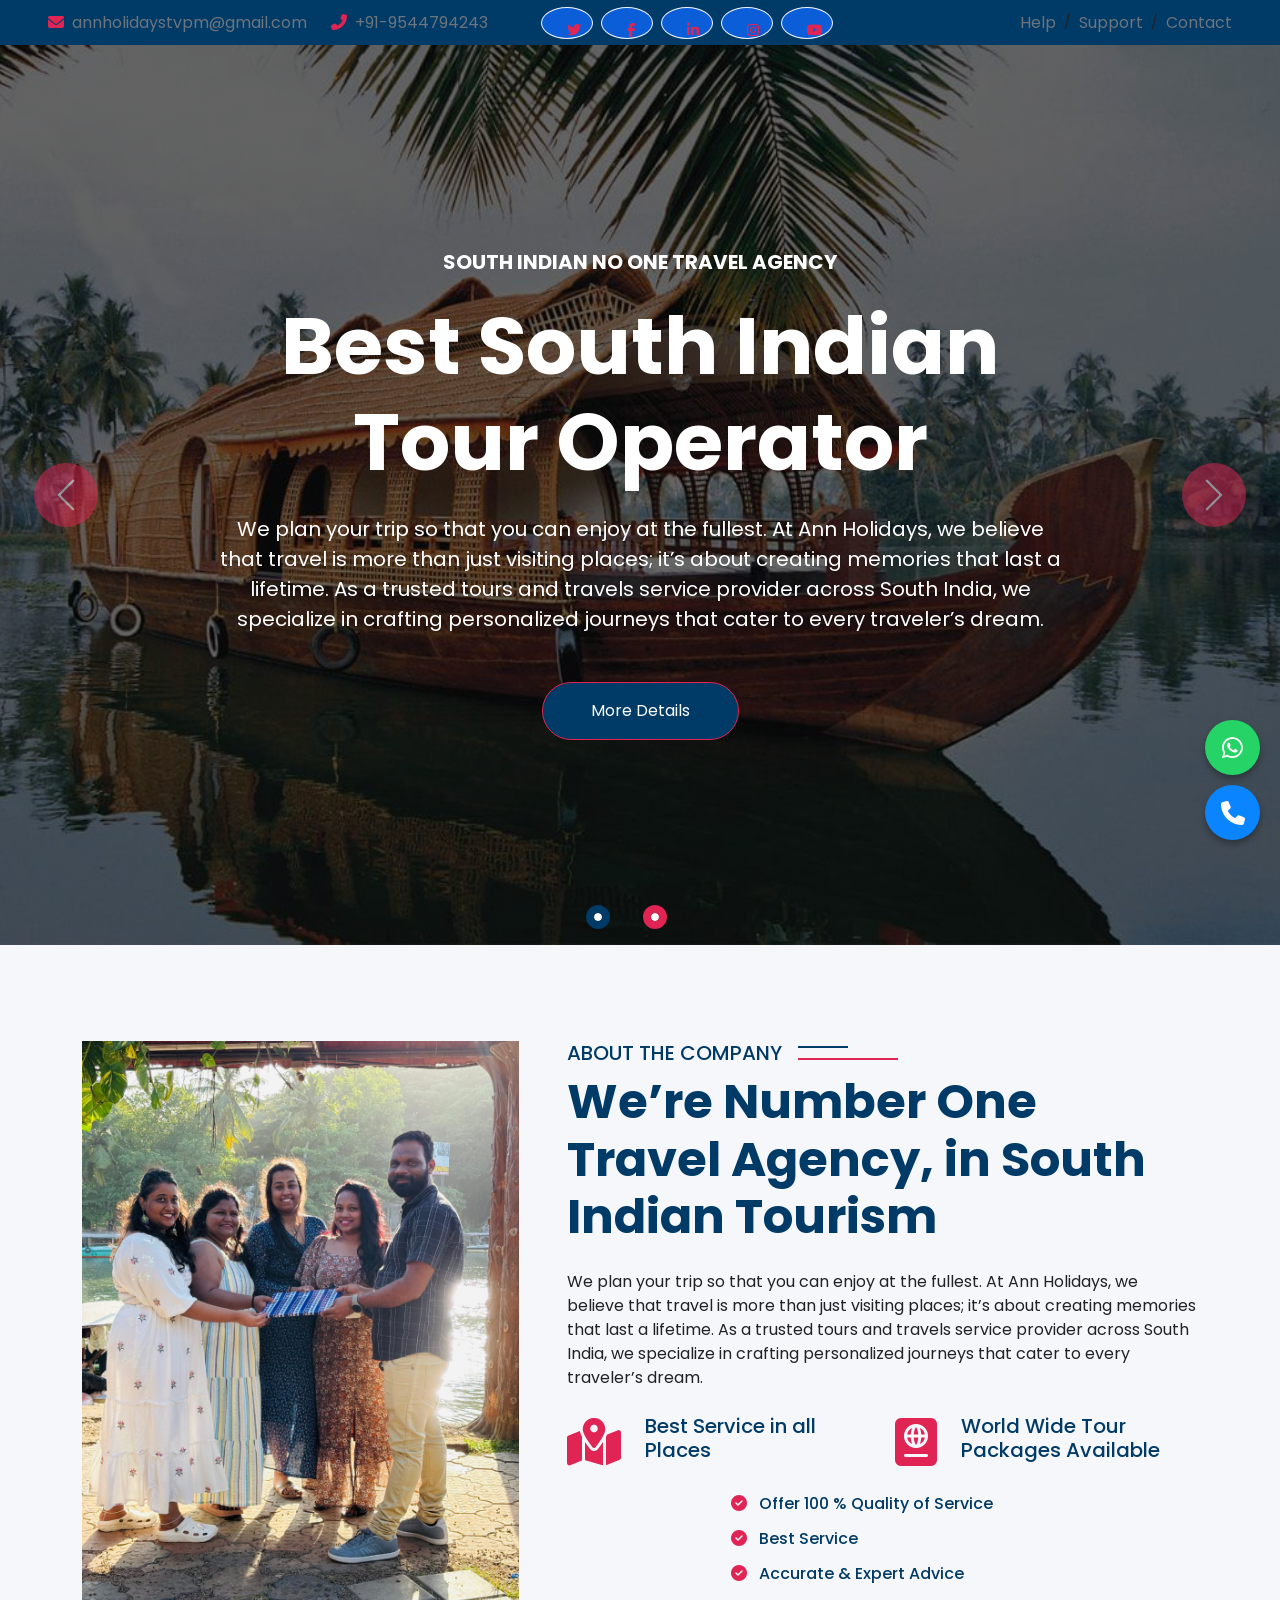
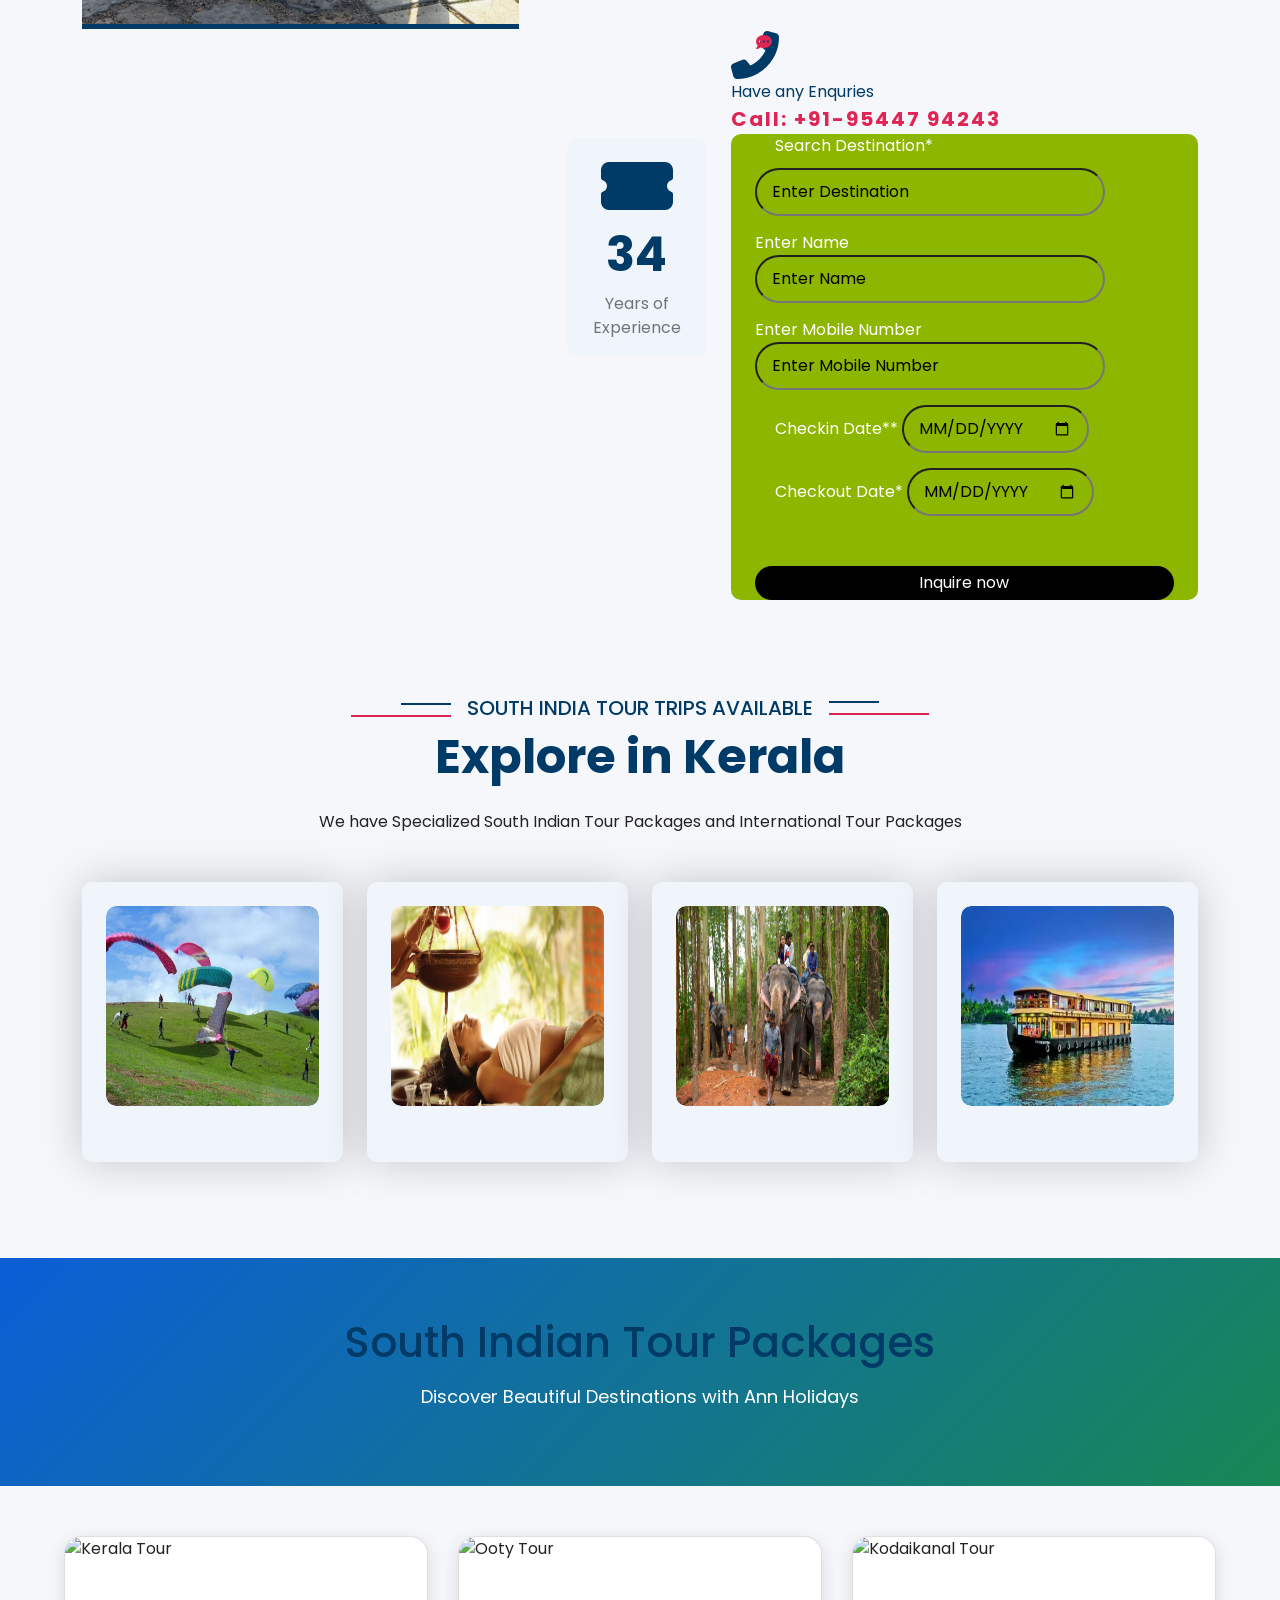
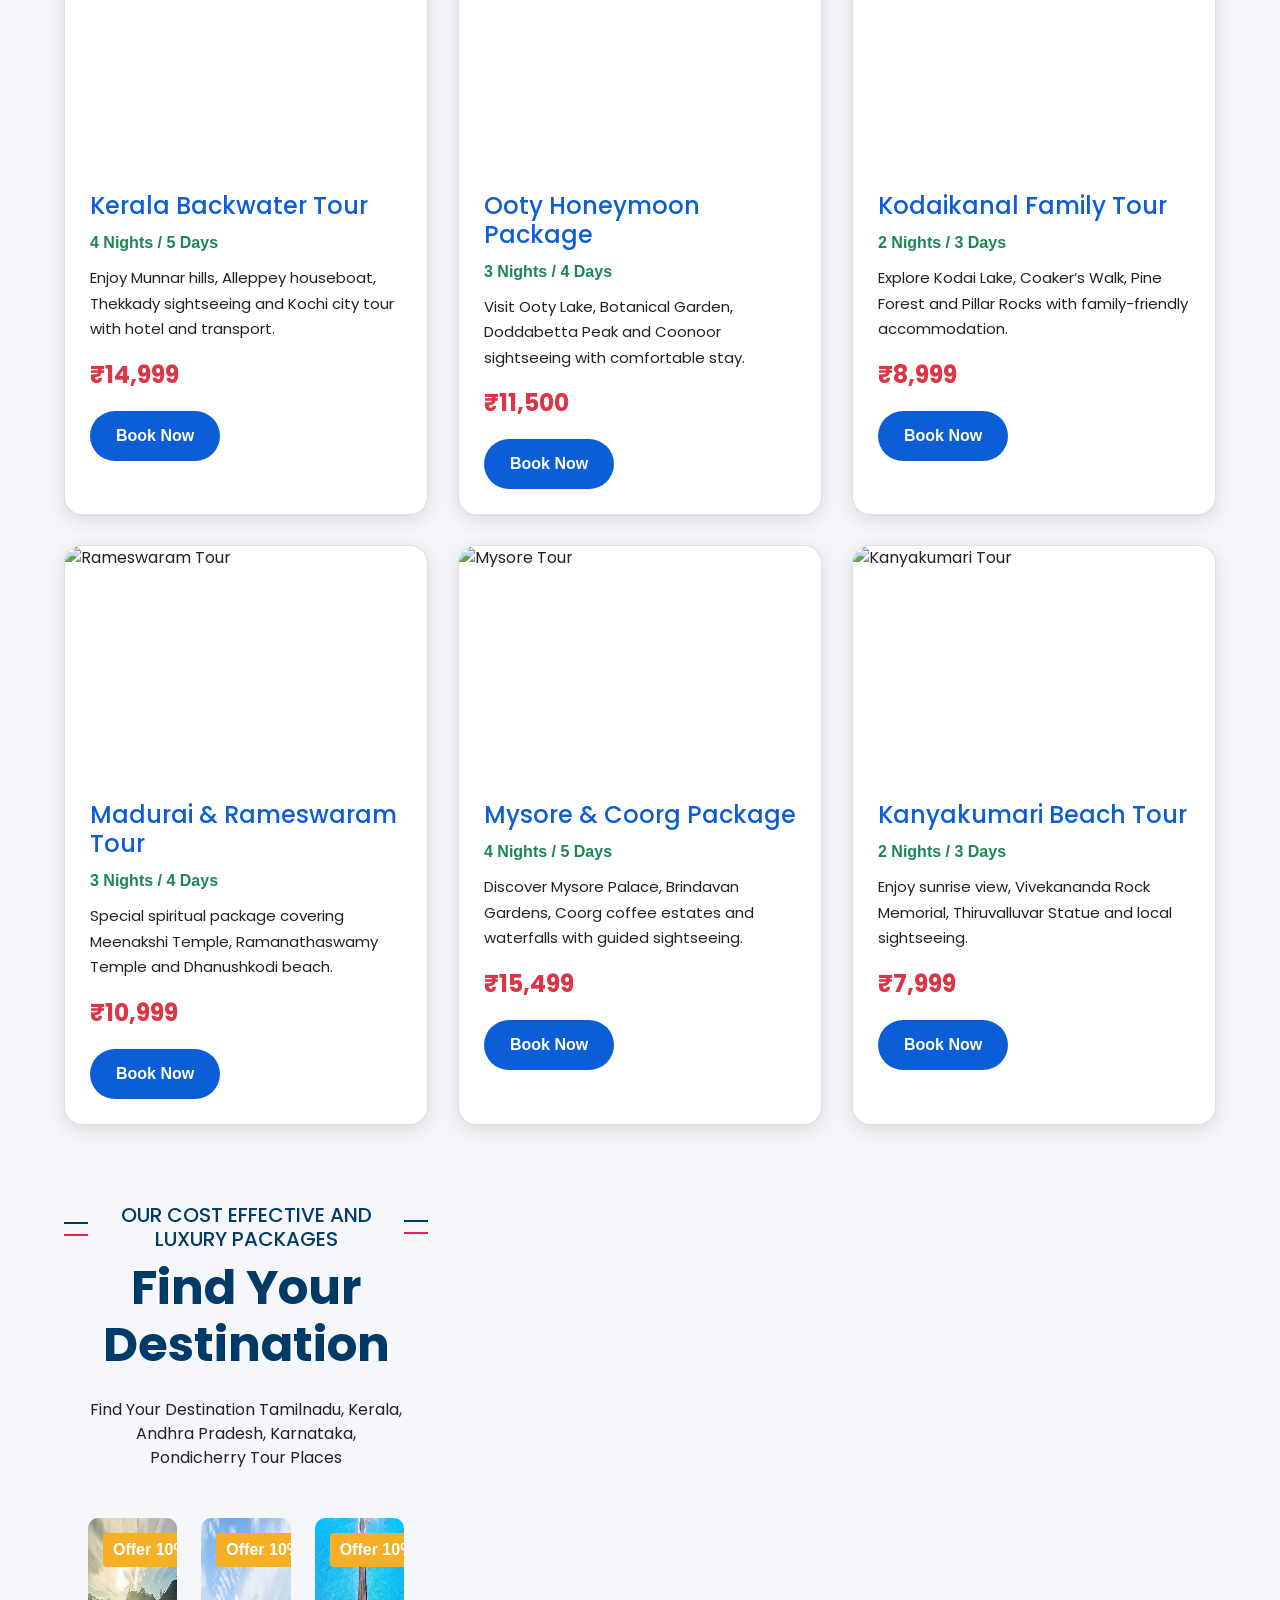
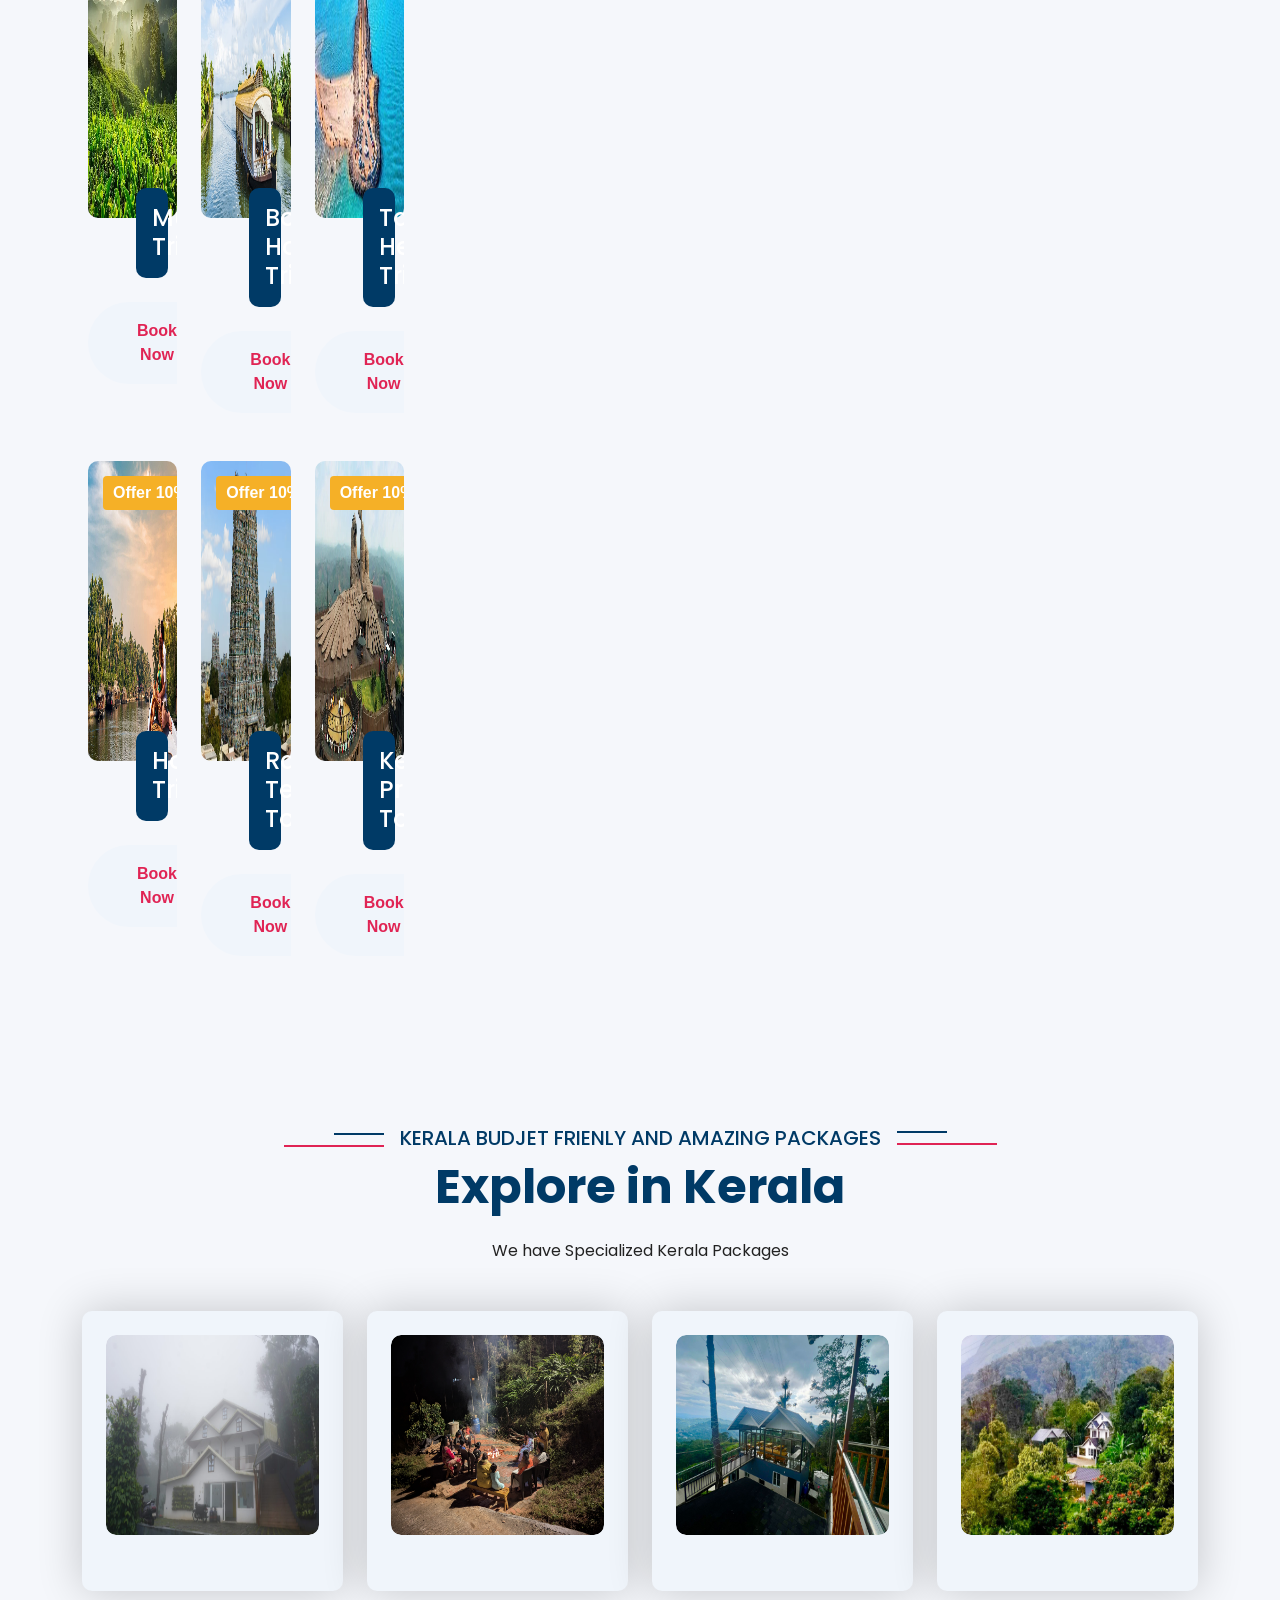
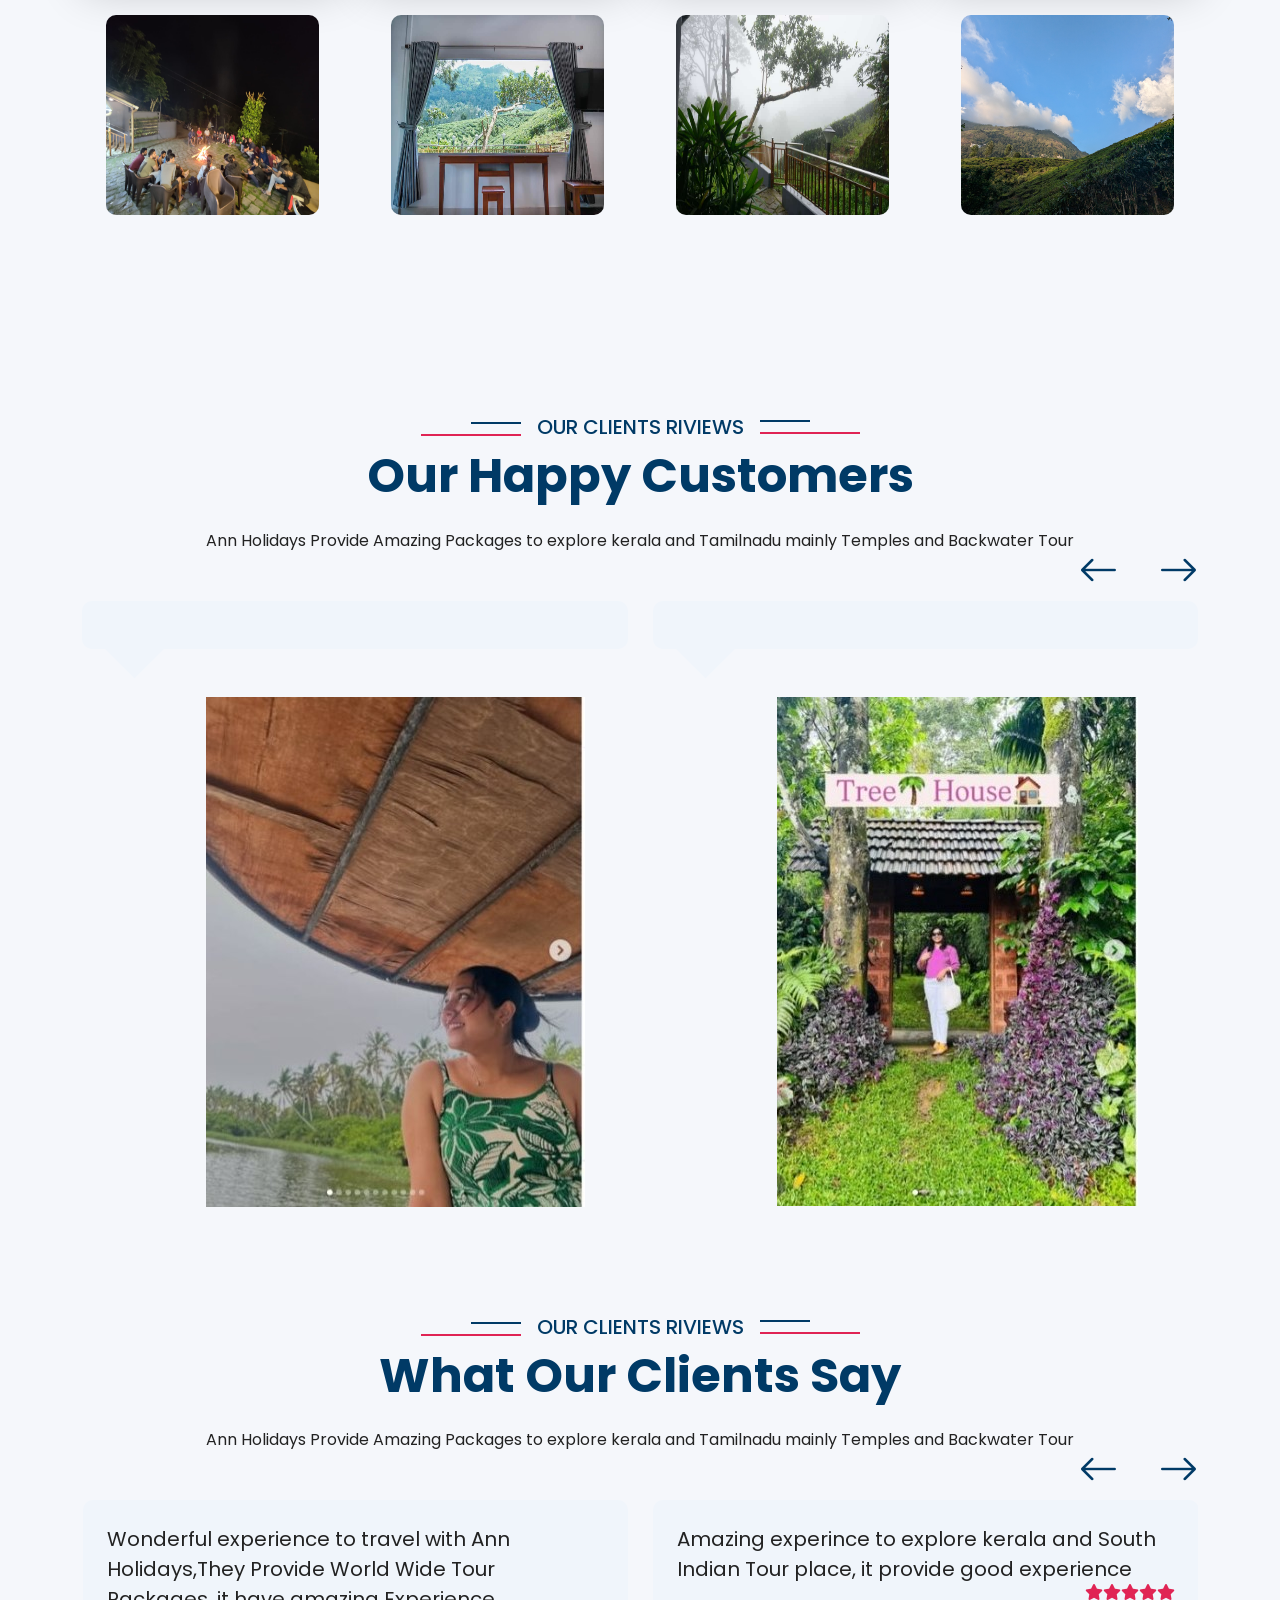
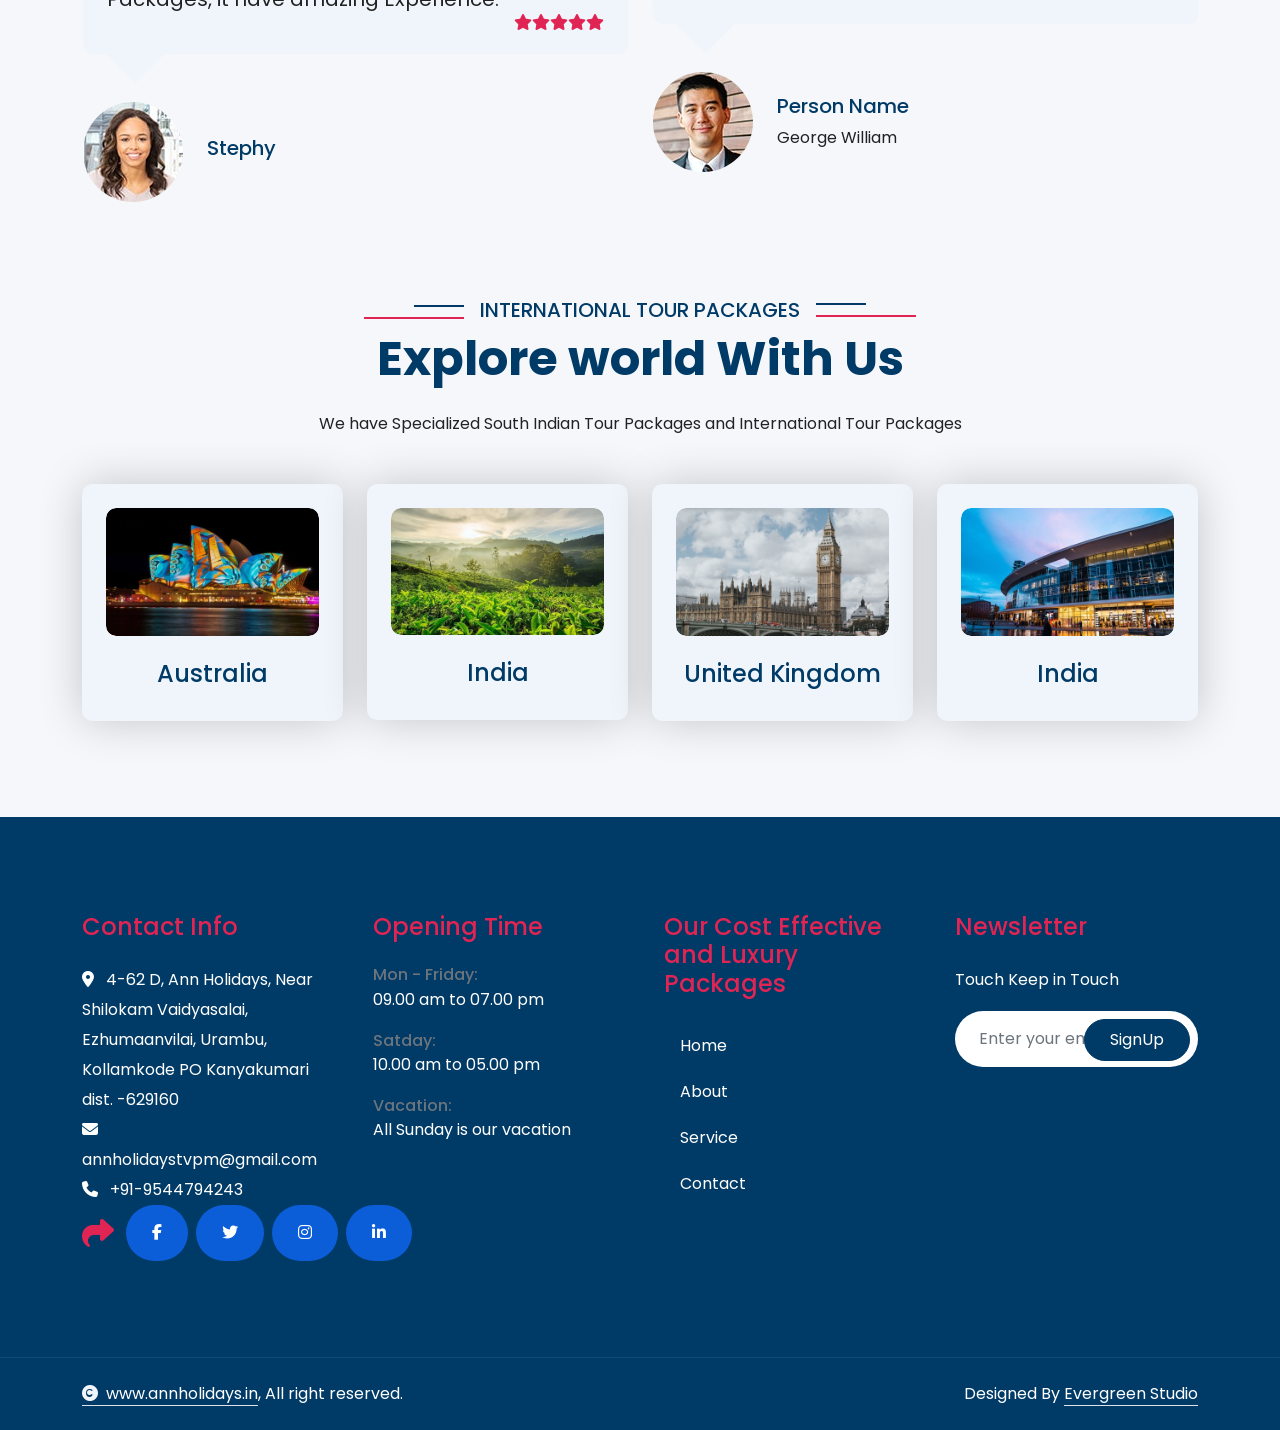
==== commit 33d1ec9f: "Update index.html" ====
--- a/index.html
+++ b/index.html
@@ -388,7 +388,207 @@
             </div>
         </div>
         <!-- Contact End -->
-
+<!---- Traial----!>
+      <style>
+
+*{
+    margin:0;
+    padding:0;
+    box-sizing:border-box;
+}
+
+body{
+    font-family:'Poppins',sans-serif;
+    background:#f5f7fb;
+    color:#222;
+}
+
+header{
+    background:linear-gradient(135deg,#0b5ed7,#198754);
+    color:#fff;
+    text-align:center;
+    padding:60px 20px;
+}
+
+header h1{
+    font-size:42px;
+    margin-bottom:15px;
+}
+
+header p{
+    font-size:18px;
+}
+
+.packages{
+    width:90%;
+    max-width:1300px;
+    margin:50px auto;
+    display:grid;
+    grid-template-columns:repeat(auto-fit,minmax(320px,1fr));
+    gap:30px;
+}
+
+.card{
+    background:#fff;
+    border-radius:18px;
+    overflow:hidden;
+    box-shadow:0 5px 18px rgba(0,0,0,0.12);
+    transition:0.3s;
+}
+
+.card:hover{
+    transform:translateY(-8px);
+}
+
+.card img{
+    width:100%;
+    height:230px;
+    object-fit:cover;
+}
+
+.card-content{
+    padding:25px;
+}
+
+.card-content h2{
+    font-size:24px;
+    color:#0b5ed7;
+    margin-bottom:10px;
+}
+
+.duration{
+    color:#198754;
+    font-weight:600;
+    margin-bottom:10px;
+}
+
+.card-content p{
+    font-size:15px;
+    line-height:1.7;
+    margin-bottom:15px;
+}
+
+.price{
+    font-size:24px;
+    font-weight:700;
+    color:#dc3545;
+    margin-bottom:18px;
+}
+
+.btn{
+    display:inline-block;
+    text-decoration:none;
+    background:#0b5ed7;
+    color:#fff;
+    padding:12px 25px;
+    border-radius:30px;
+    transition:0.3s;
+}
+
+.btn:hover{
+    background:#198754;
+}
+
+footer{
+    background:#111;
+    color:#fff;
+    text-align:center;
+    padding:25px;
+    margin-top:50px;
+}
+
+@media(max-width:768px){
+
+header h1{
+    font-size:32px;
+}
+
+}
+
+</style>
+</head>
+
+<body>
+
+<header>
+    <h1>South Indian Tour Packages</h1>
+    <p>Discover Beautiful Destinations with Ann Holidays</p>
+</header>
+
+<section class="packages">
+
+    <!-- Package 1 -->
+    <div class="card">
+        <img src="https://images.unsplash.com/photo-1602216056096-3b40cc0c9944" alt="Kerala Tour">
+        <div class="card-content">
+            <h2>Kerala Backwater Tour</h2>
+            <div class="duration">4 Nights / 5 Days</div>
+            <p>Enjoy Munnar hills, Alleppey houseboat, Thekkady sightseeing and Kochi city tour with hotel and transport.</p>
+            <div class="price">₹14,999</div>
+            <a href="https://annholidays.in" class="btn">Book Now</a>
+        </div>
+    </div>
+
+    <!-- Package 2 -->
+    <div class="card">
+        <img src="https://images.unsplash.com/photo-1593693397690-362cb9666fc2" alt="Ooty Tour">
+        <div class="card-content">
+            <h2>Ooty Honeymoon Package</h2>
+            <div class="duration">3 Nights / 4 Days</div>
+            <p>Visit Ooty Lake, Botanical Garden, Doddabetta Peak and Coonoor sightseeing with comfortable stay.</p>
+            <div class="price">₹11,500</div>
+            <a href="https://annholidays.in" class="btn">Book Now</a>
+        </div>
+    </div>
+
+    <!-- Package 3 -->
+    <div class="card">
+        <img src="https://images.unsplash.com/photo-1626621341517-bbf3d9990a23" alt="Kodaikanal Tour">
+        <div class="card-content">
+            <h2>Kodaikanal Family Tour</h2>
+            <div class="duration">2 Nights / 3 Days</div>
+            <p>Explore Kodai Lake, Coaker’s Walk, Pine Forest and Pillar Rocks with family-friendly accommodation.</p>
+            <div class="price">₹8,999</div>
+            <a href="https://annholidays.in" class="btn">Book Now</a>
+        </div>
+    </div>
+
+    <!-- Package 4 -->
+    <div class="card">
+        <img src="https://images.unsplash.com/photo-1582719478250-c89cae4dc85b" alt="Rameswaram Tour">
+        <div class="card-content">
+            <h2>Madurai & Rameswaram Tour</h2>
+            <div class="duration">3 Nights / 4 Days</div>
+            <p>Special spiritual package covering Meenakshi Temple, Ramanathaswamy Temple and Dhanushkodi beach.</p>
+            <div class="price">₹10,999</div>
+            <a href="https://annholidays.in" class="btn">Book Now</a>
+        </div>
+    </div>
+
+    <!-- Package 5 -->
+    <div class="card">
+        <img src="https://images.unsplash.com/photo-1524492412937-b28074a5d7da" alt="Mysore Tour">
+        <div class="card-content">
+            <h2>Mysore & Coorg Package</h2>
+            <div class="duration">4 Nights / 5 Days</div>
+            <p>Discover Mysore Palace, Brindavan Gardens, Coorg coffee estates and waterfalls with guided sightseeing.</p>
+            <div class="price">₹15,499</div>
+            <a href="https://annholidays.in" class="btn">Book Now</a>
+        </div>
+    </div>
+
+    <!-- Package 6 -->
+    <div class="card">
+        <img src="https://images.unsplash.com/photo-1507525428034-b723cf961d3e" alt="Kanyakumari Tour">
+        <div class="card-content">
+            <h2>Kanyakumari Beach Tour</h2>
+            <div class="duration">2 Nights / 3 Days</div>
+            <p>Enjoy sunrise view, Vivekananda Rock Memorial, Thiruvalluvar Statue and local sightseeing.</p>
+            <div class="price">₹7,999</div>
+            <a href="https://annholidays.in" class="btn">Book Now</a>
+        </div>
+    </div>
+      <!------trail------!>
 
       
         <!-- Services Start -->
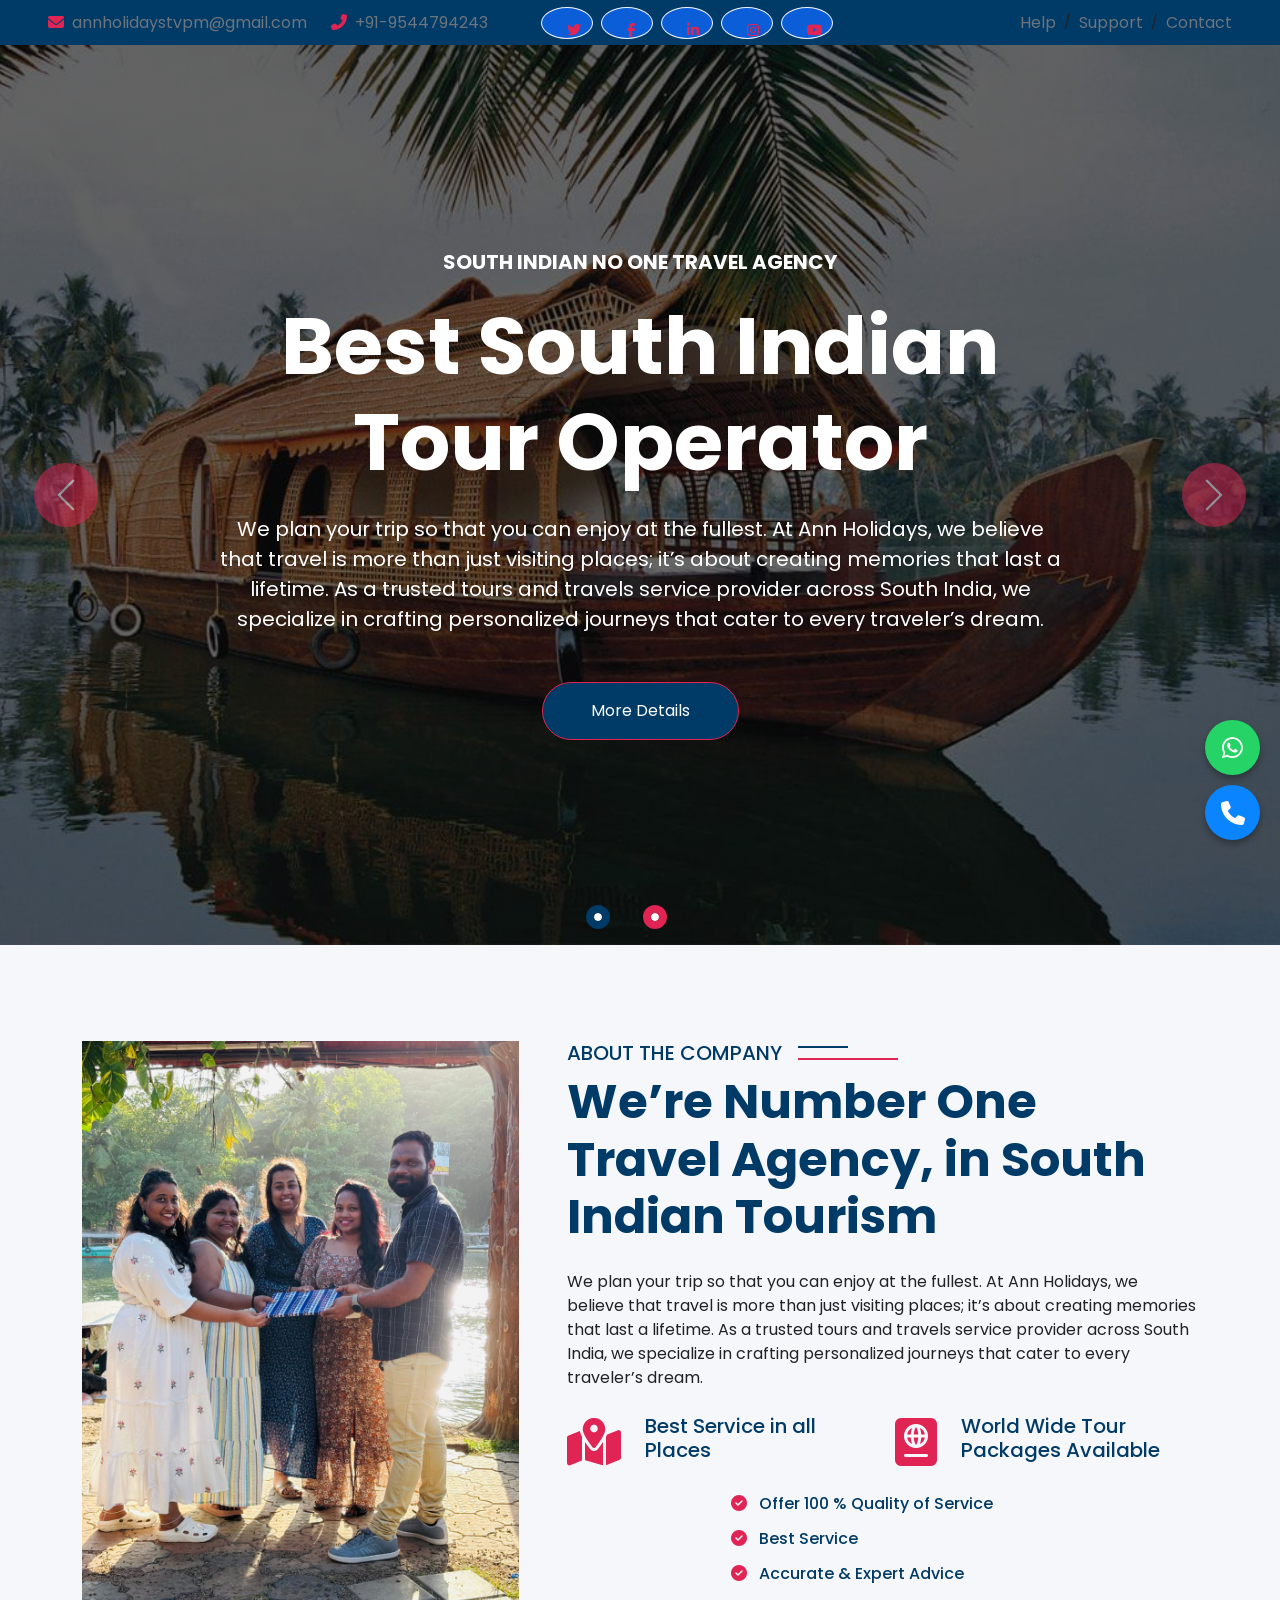
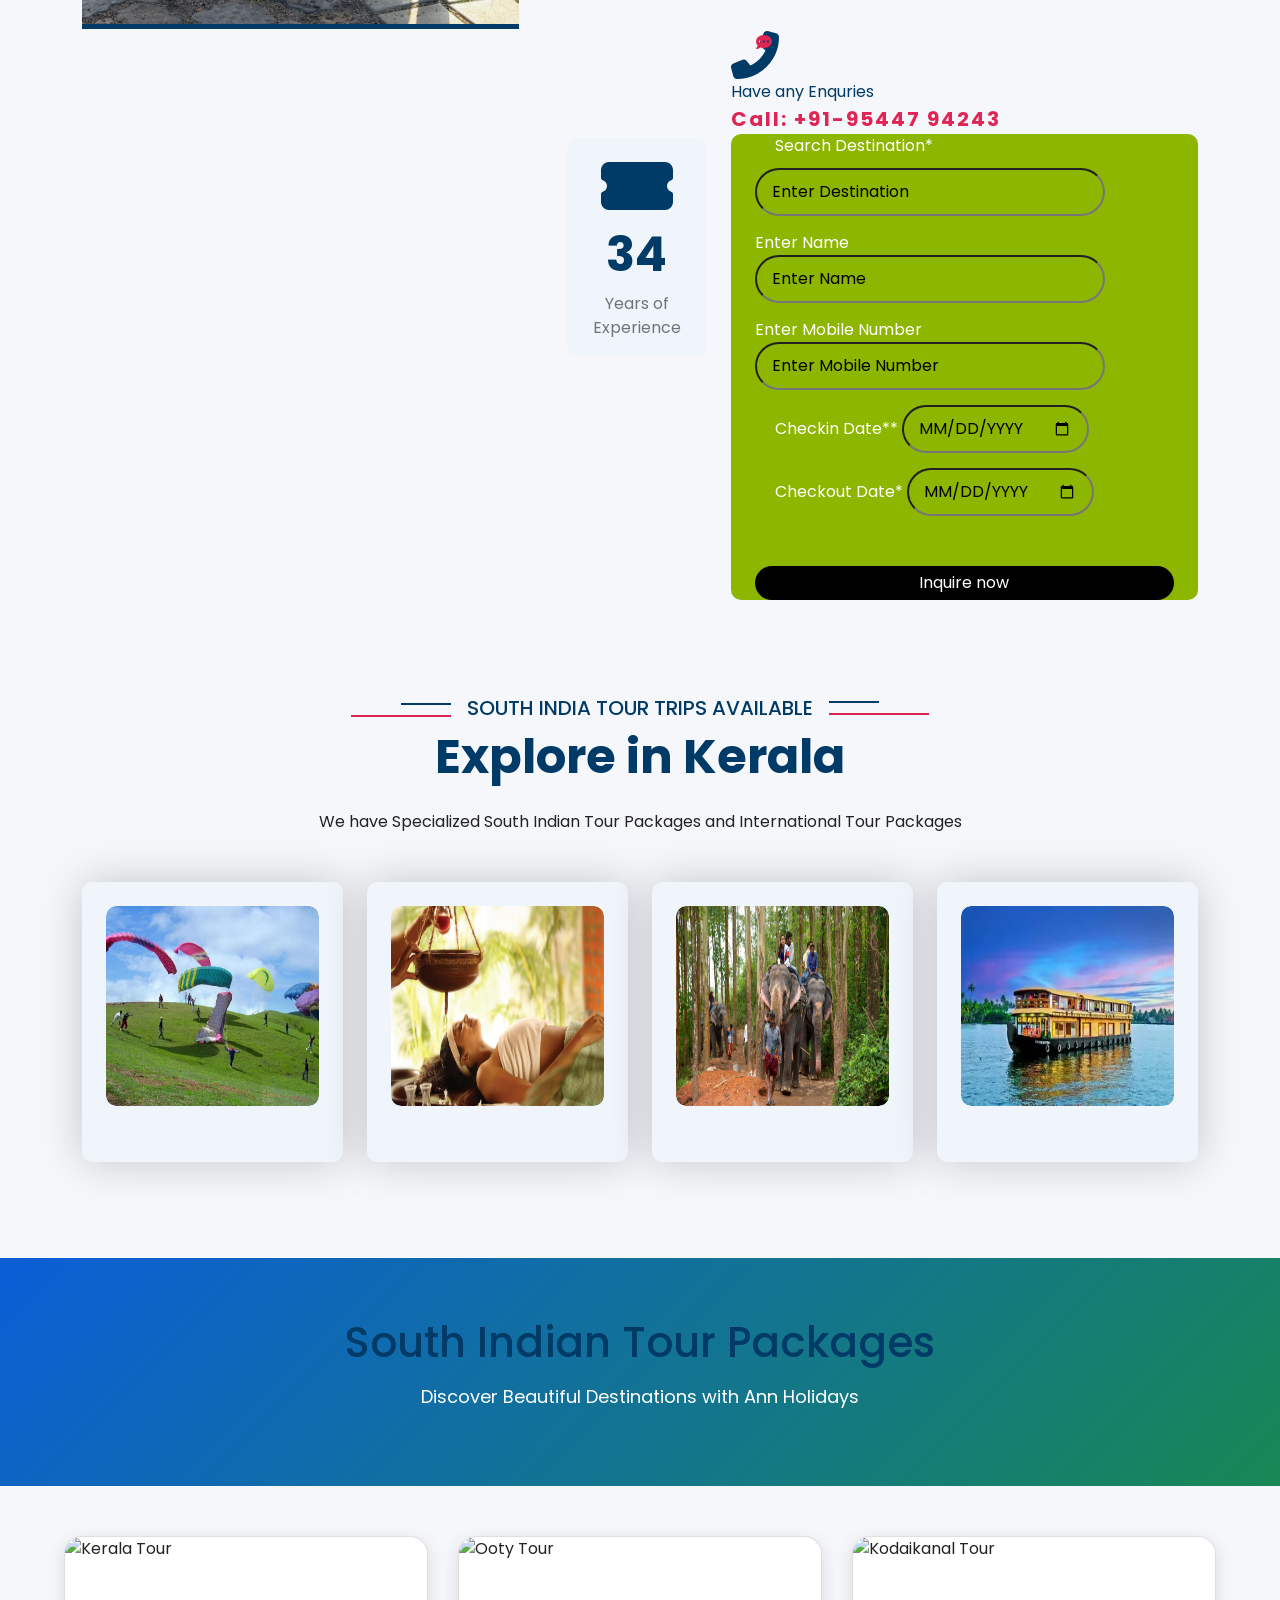
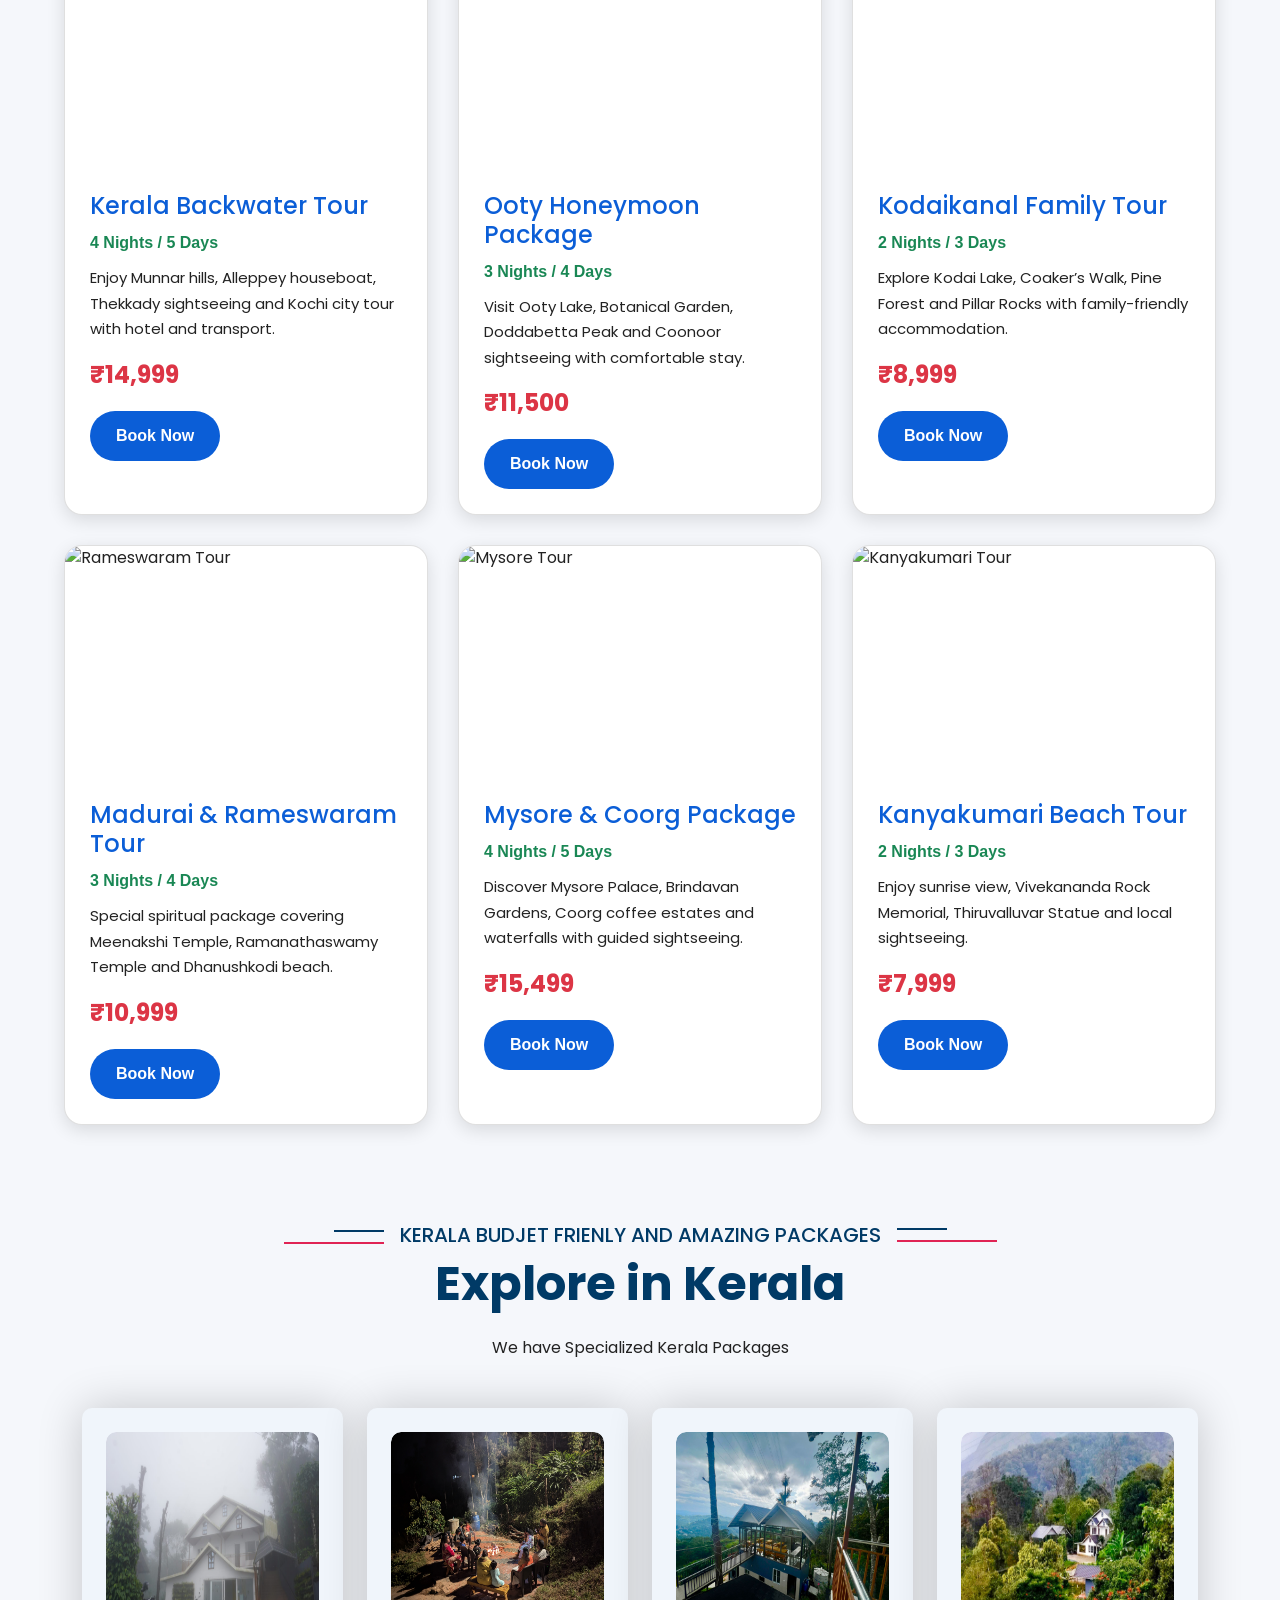
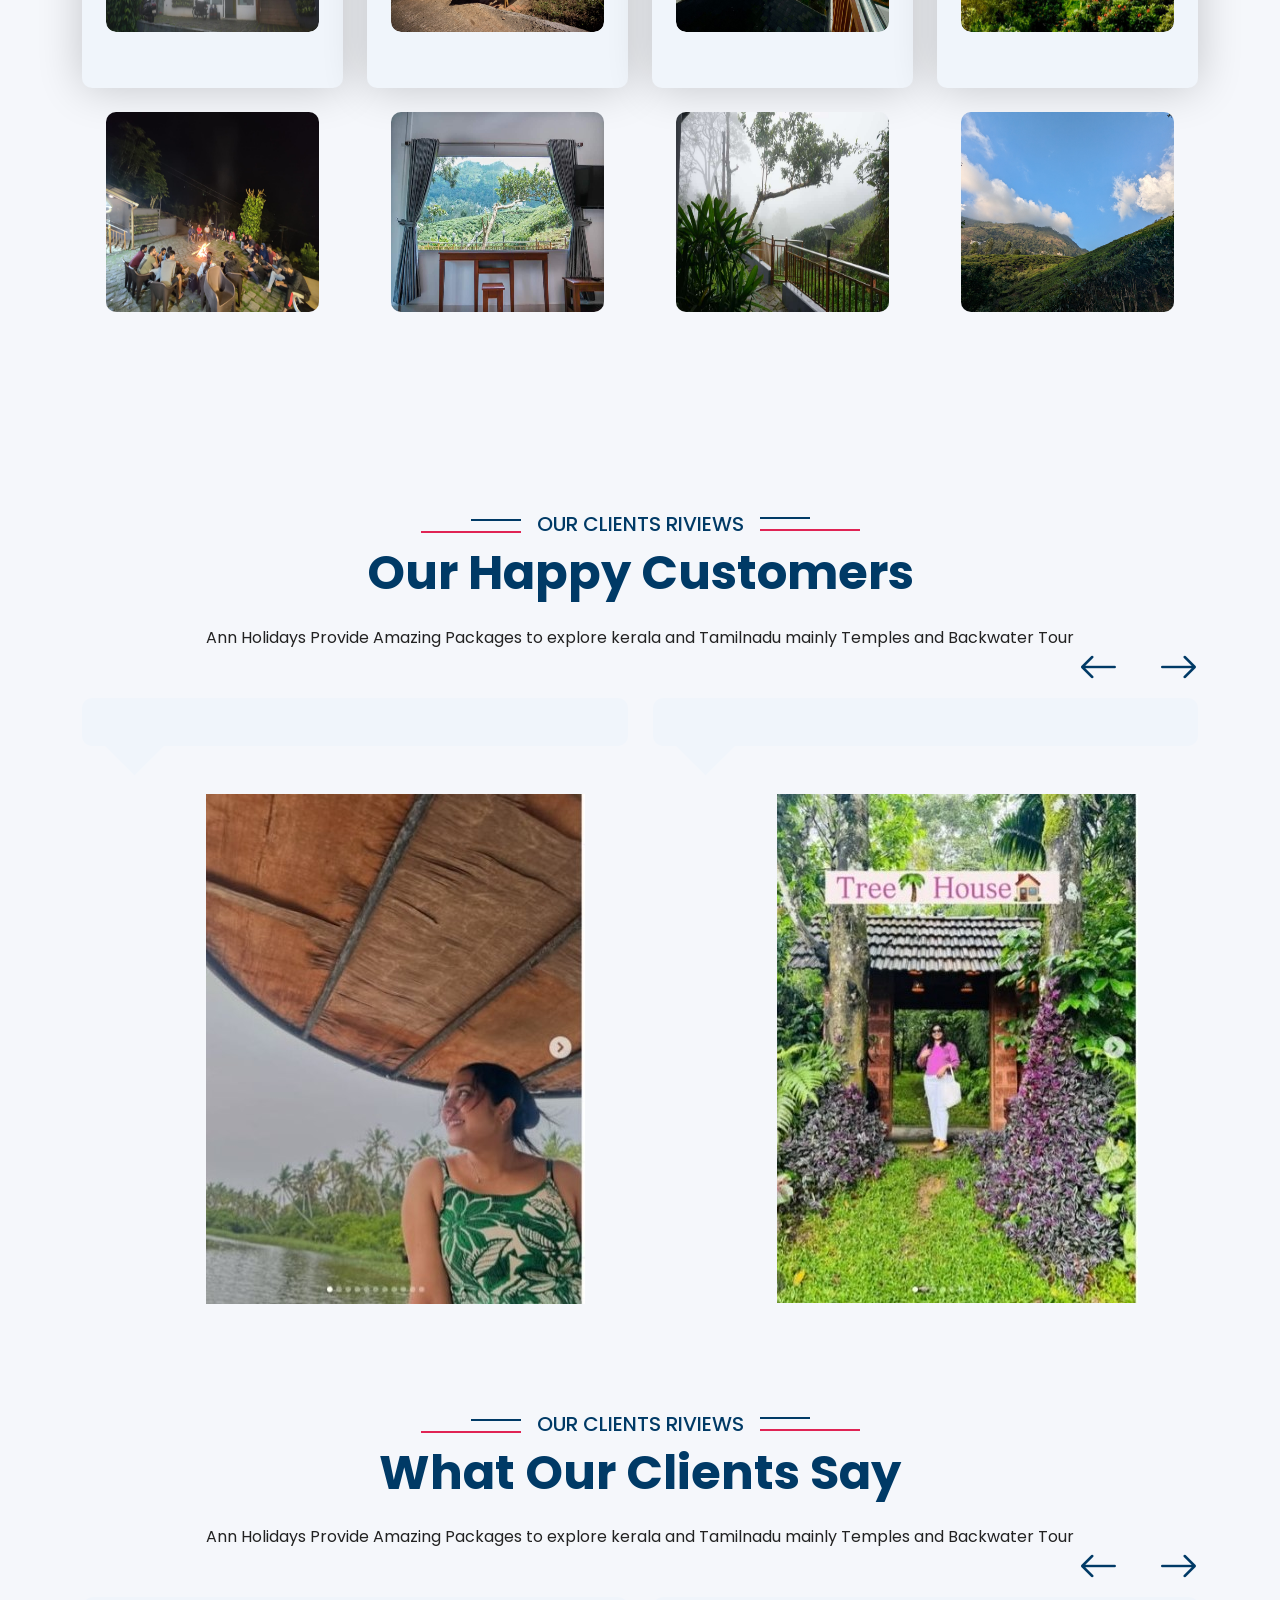
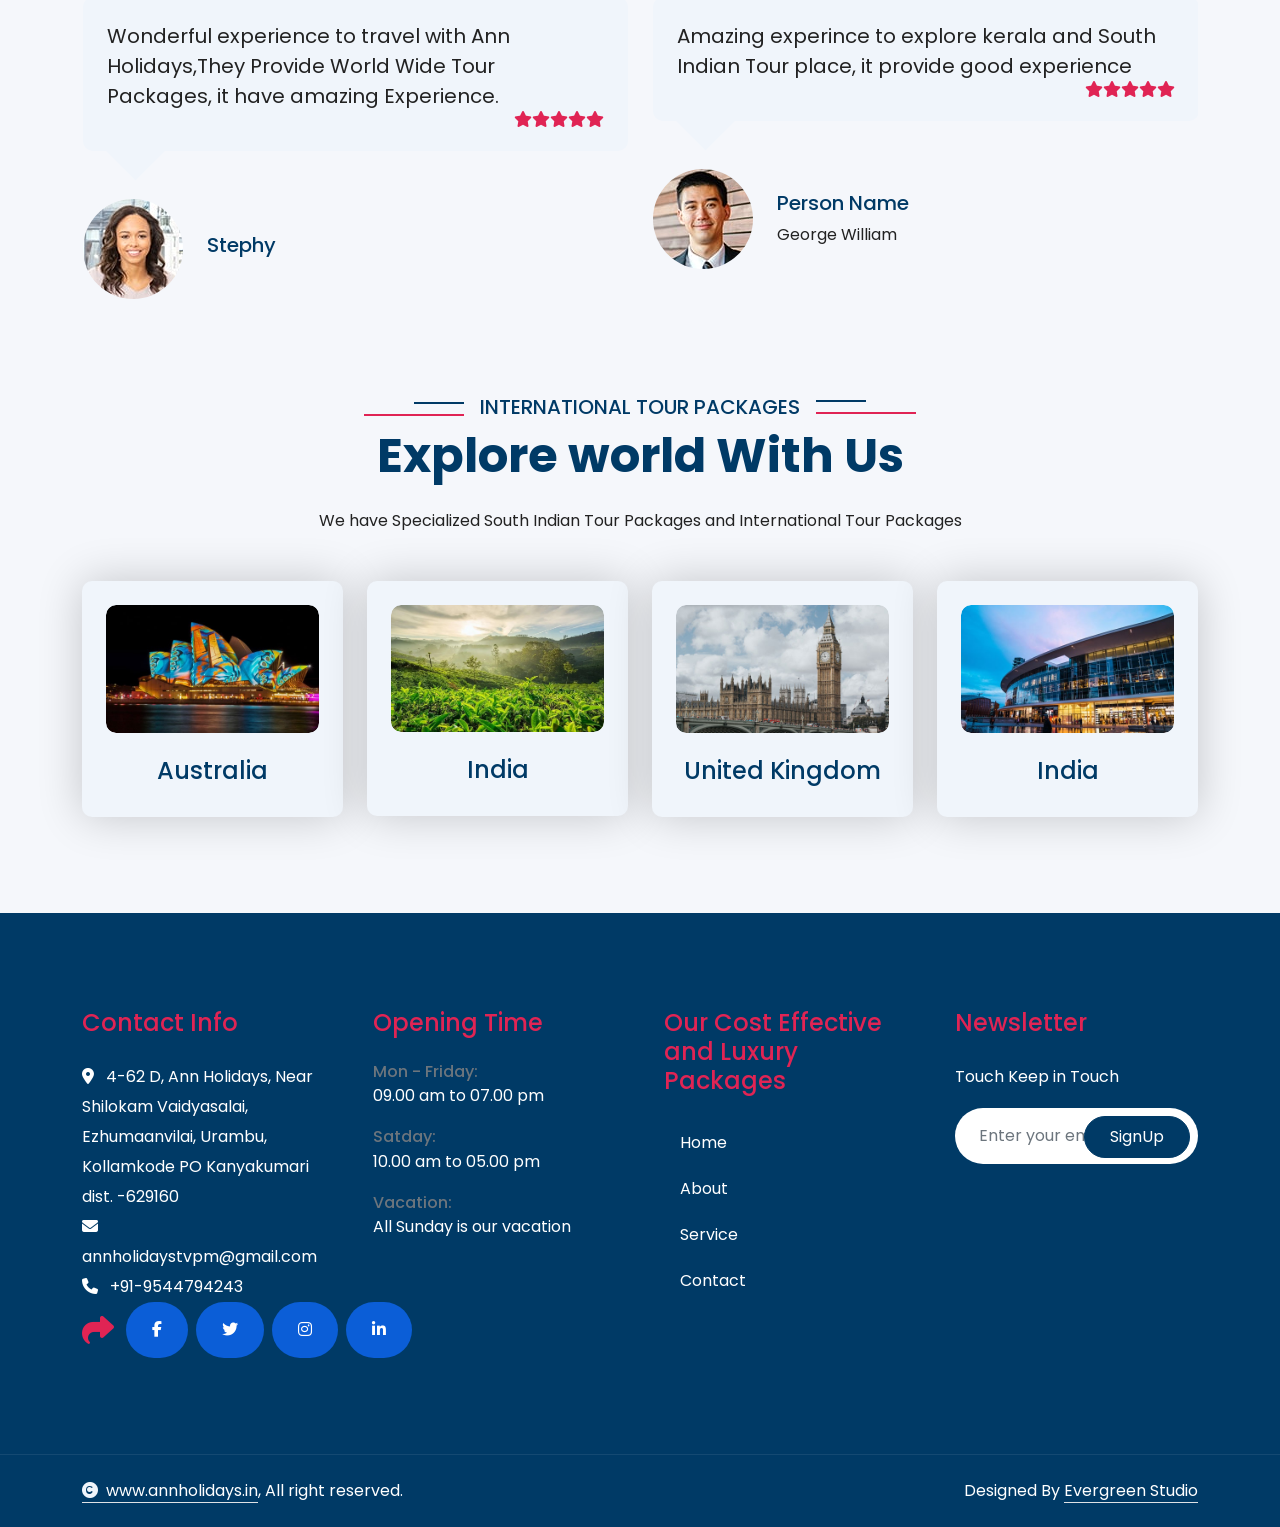
==== commit 0d318bd3: "Update index.html" ====
--- a/index.html
+++ b/index.html
@@ -591,207 +591,6 @@
       <!------trail------!>
 
       
-        <!-- Services Start -->
-        <div class="container-fluid service overflow-hidden py-5">
-            <div class="container">
-                <div class="section-title text-center mb-5 wow fadeInUp" data-wow-delay="0.1s">
-                    <div class="sub-style">
-                        <h5 class="sub-title text-primary px-3">Our Cost Effective and Luxury Packages</h5>
-                    </div>
-                    <h1 class="display-5 mb-4">Find Your Destination</h1>
-                    <p class="mb-0">Find Your Destination Tamilnadu, Kerala, Andhra Pradesh, Karnataka, Pondicherry Tour Places</p>
-                </div>
-                <div class="row g-4">
-                 
-
-
-
-                  
-                  
-                    <div class="col-lg-6 col-xl-4 wow fadeInUp" data-wow-delay="0.1s">
-                        <div class="service-item">
-                            <div class="service-inner">
-                                <div class="service-img">
-<div class="property-status" style="background-color:#F5B027;color:white;width:100px;"> Offer 10% </div>
-                                    <img src="img/munnar.jpg" class="img-fluid w-100 rounded" alt="Image" style="height:300px;">
-
-                                </div>
-                                <div class="service-title">
-                                    <div class="service-title-name">
-                                        <div class="bg-primary text-center rounded p-3 mx-5 mb-4">
-                                            <a href="#" class="h4 text-white mb-0">Munnar Trip</a>
-                                        </div>
-                                        <a class="btn bg-light text-secondary rounded-pill py-3 px-5 mb-4" href="#foot">Book Now</a>
-                                    </div>
-                                    <div class="service-content pb-4">
-                                        <a href="#"><h4 class="text-white mb-4 py-3">Munnar Trip</h4></a>
-                                        <div class="px-4">
-                                            <p class="mb-4"><p> Day 1: Kochi → Munnar (Scenic Drive)
-Pickup from Kochi airport / hotel
-Drive through waterfalls & tea gardens
-Visit:
-Cheeyappara Waterfalls
-Valara Waterfalls
-Resort check-in + leisure evening
-                                </br>
-Day 2: Munnar Sightseeing (Premium Experience)
-Visit:
-Eravikulam National Park (Nilgiri Tahr view)
-Tea Museum
-Mattupetty Dam
-Top Station
-Optional:
-Private tea tasting session
-Candlelight dinner
-                                </br>
-Day 3: Munnar → Kochi Drop
-Sunrise view + breakfast
-Checkout & return to Kochi
-Drop at airport / hotel
-💎 Premium Stay Options
-Tea estate resorts
-Private cottages with valley view
-Jacuzzi / honeymoon suites </br></p></p>
-                                            <a class="btn btn-primary border-secondary rounded-pill text-white py-3 px-5" href="#foot">Book Now</a>
-                                        </div>
-                                    </div>
-                                </div>
-                            </div>
-                        </div>
-                    </div>
-
-                    <div class="col-lg-6 col-xl-4 wow fadeInUp" data-wow-delay="0.1s">
-                        <div class="service-item">
-                            <div class="service-inner">
-                                <div class="service-img">
-<div class="property-status" style="background-color:#F5B027;color:white;width:100px;"> Offer 10% </div>
-                                    <img src="img/boat1.png" class="img-fluid w-100 rounded" alt="Image" style="height:300px;">
-                                </div>
-                                <div class="service-title">
-                                    <div class="service-title-name">
-                                        <div class="bg-primary text-center rounded p-3 mx-5 mb-4">
-                                            <a href="#" class="h4 text-white mb-0">Boat House Trip</a>
-                                        </div>
-                                        <a class="btn bg-light text-secondary rounded-pill py-3 px-5 mb-4" href="#foot">Book Now</a>
-                                    </div>
-                                    <div class="service-content pb-4">
-                                        <a href="#"><h4 class="text-white mb-4 py-3">Kerala Hills Trip</h4></a>
-                                        <div class="px-4">
-                                            <p class="mb-4"></p>
-                                            <a class="btn btn-primary border-secondary rounded-pill text-white py-3 px-5" href="#foot">Book Now</a>
-                                        </div>
-                                    </div>
-                                </div>
-                            </div>
-                        </div>
-                    </div>
-
-                    <div class="col-lg-6 col-xl-4 wow fadeInUp" data-wow-delay="0.1s">
-                        <div class="service-item">
-                            <div class="service-inner">
-                                <div class="service-img">
-<div class="property-status" style="background-color:#F5B027;color:white;width:100px;"> Offer 10% </div>
-                                    <img src="img/dhanush.jpeg" class="img-fluid w-100 rounded " alt="Image" style="height:300px;">
-                                </div>
-                                <div class="service-title">
-                                    <div class="service-title-name">
-                                        <div class="bg-primary text-center rounded p-3 mx-5 mb-4">
-                                            <a href="#" class="h4 text-white mb-0">Tamilnadu Heritage Trip</a>
-                                        </div>
-                                        <a class="btn bg-light text-secondary rounded-pill py-3 px-5 mb-4" href="#foot">Book Now</a>
-                                    </div>
-                                    <div class="service-content pb-4">
-                                        <a href="#"><h4 class="text-white mb-4 py-3">Tamilnadu Heritage Trip</h4></a>
-                                        <div class="px-4">
-                                            <p class="mb-4"></p>
-                                            <a class="btn btn-primary border-secondary rounded-pill text-white py-3 px-5" href="#foot">Book Now</a>
-                                        </div>
-                                    </div>
-                                </div>
-                            </div>
-                        </div>
-                    </div>
-
- <div class="col-lg-6 col-xl-4 wow fadeInUp" data-wow-delay="0.1s">
-                        <div class="service-item">
-                            <div class="service-inner">
-                                <div class="service-img">
-<div class="property-status" style="background-color:#F5B027;color:white;width:100px;"> Offer 10% </div>
-                                    <img src="img/honeymoon.jpg" class="img-fluid w-100 rounded" alt="Image" style="height:300px;">
-                                </div>
-                                <div class="service-title">
-                                    <div class="service-title-name">
-                                        <div class="bg-primary text-center rounded p-3 mx-5 mb-4">
-                                            <a href="#" class="h4 text-white mb-0">Honeymoon Trip</a>
-                                        </div>
-                                        <a class="btn bg-light text-secondary rounded-pill py-3 px-5 mb-4" href="#foot">Book Now</a>
-                                    </div>
-                                    <div class="service-content pb-4">
-                                        <a href="#"><h4 class="text-white mb-4 py-3">Honeymoon Trip</h4></a>
-                                        <div class="px-4">
-                                            <p class="mb-4"></p>
-                                            <a class="btn btn-primary border-secondary rounded-pill text-white py-3 px-5" href="#foot">Book Now</a>
-                                        </div>
-                                    </div>
-                                </div>
-                            </div>
-                        </div>
-                    </div>
-                    <div class="col-lg-6 col-xl-4 wow fadeInUp" data-wow-delay="0.3s">
-                        <div class="service-item">
-                            <div class="service-inner">
-                                <div class="service-img">
-<div class="property-status" style="background-color:#F5B027;color:white;width:100px;"> Offer 10% </div>
-                                    <img src="img/meena.jpg" class="img-fluid w-100 rounded" alt="Image" style="height:300px;">
-                                </div>
-                                <div class="service-title">
-                                    <div class="service-title-name">
-                                        <div class="bg-primary text-center rounded p-3 mx-5 mb-4">
-                                            <a href="#" class="h4 text-white mb-0">Ramanathaswamy Temple Tour</a>
-                                        </div>
-                                        <a class="btn bg-light text-secondary rounded-pill py-3 px-5 mb-4" href="#foot">Book Now</a>
-                                    </div>
-                                    <div class="service-content pb-4">
-                                        <a href="#"><h4 class="text-white mb-4 py-3">Ramanathaswamy Temple Tour</h4></a>
-                                        
-                                        <div class="px-4">
-                                            
-                                            <a class="btn btn-primary border-secondary rounded-pill text-white py-3 px-5" href="#foot">Book Now</a>
-                                        </div>
-                                    </div>
-                                </div>
-                            </div>
-                        </div>
-                    </div>
-                    <div class="col-lg-6 col-xl-4 wow fadeInUp" data-wow-delay="0.5s">
-                        <div class="service-item">
-                            <div class="service-inner">
-                                <div class="service-img">
-<div class="property-status" style="background-color:#F5B027;color:white;width:100px;"> Offer 10% </div>
-                                    <img src="img/jata.jpg" class="img-fluid w-100 rounded" alt="Image" style="height:300px;">
-                                </div>
-                                <div class="service-title">
-                                    <div class="service-title-name">
-                                        <div class="bg-primary text-center rounded p-3 mx-5 mb-4">
-                                            <a href="#" class="h4 text-white mb-0">Kerala Premium Tour</a>
-                                        </div>
-                                        <a class="btn bg-light text-secondary rounded-pill py-3 px-5 mb-4" href="#foot">Book Now</a>
-                                    </div>
-                                    <div class="service-content pb-4">
-                                        <a href="#"><h4 class="text-white mb-4 py-3">Kerala Premium Tour </h4></a>
-                                        <div class="px-4">
-                                            <p class="mb-4"></p>
-                                            <a class="btn btn-primary border-secondary rounded-pill text-white py-3 px-5" href="#foot">Book Now</a>
-                                        </div>
-                                    </div>
-                                </div>
-                            </div>
-                        </div>
-                    </div>
-                </div>
-            </div>
-        </div>
-        <!-- Services End -->
 </section>
 
 <!----------------------------Testingsratrt--------------------------!>
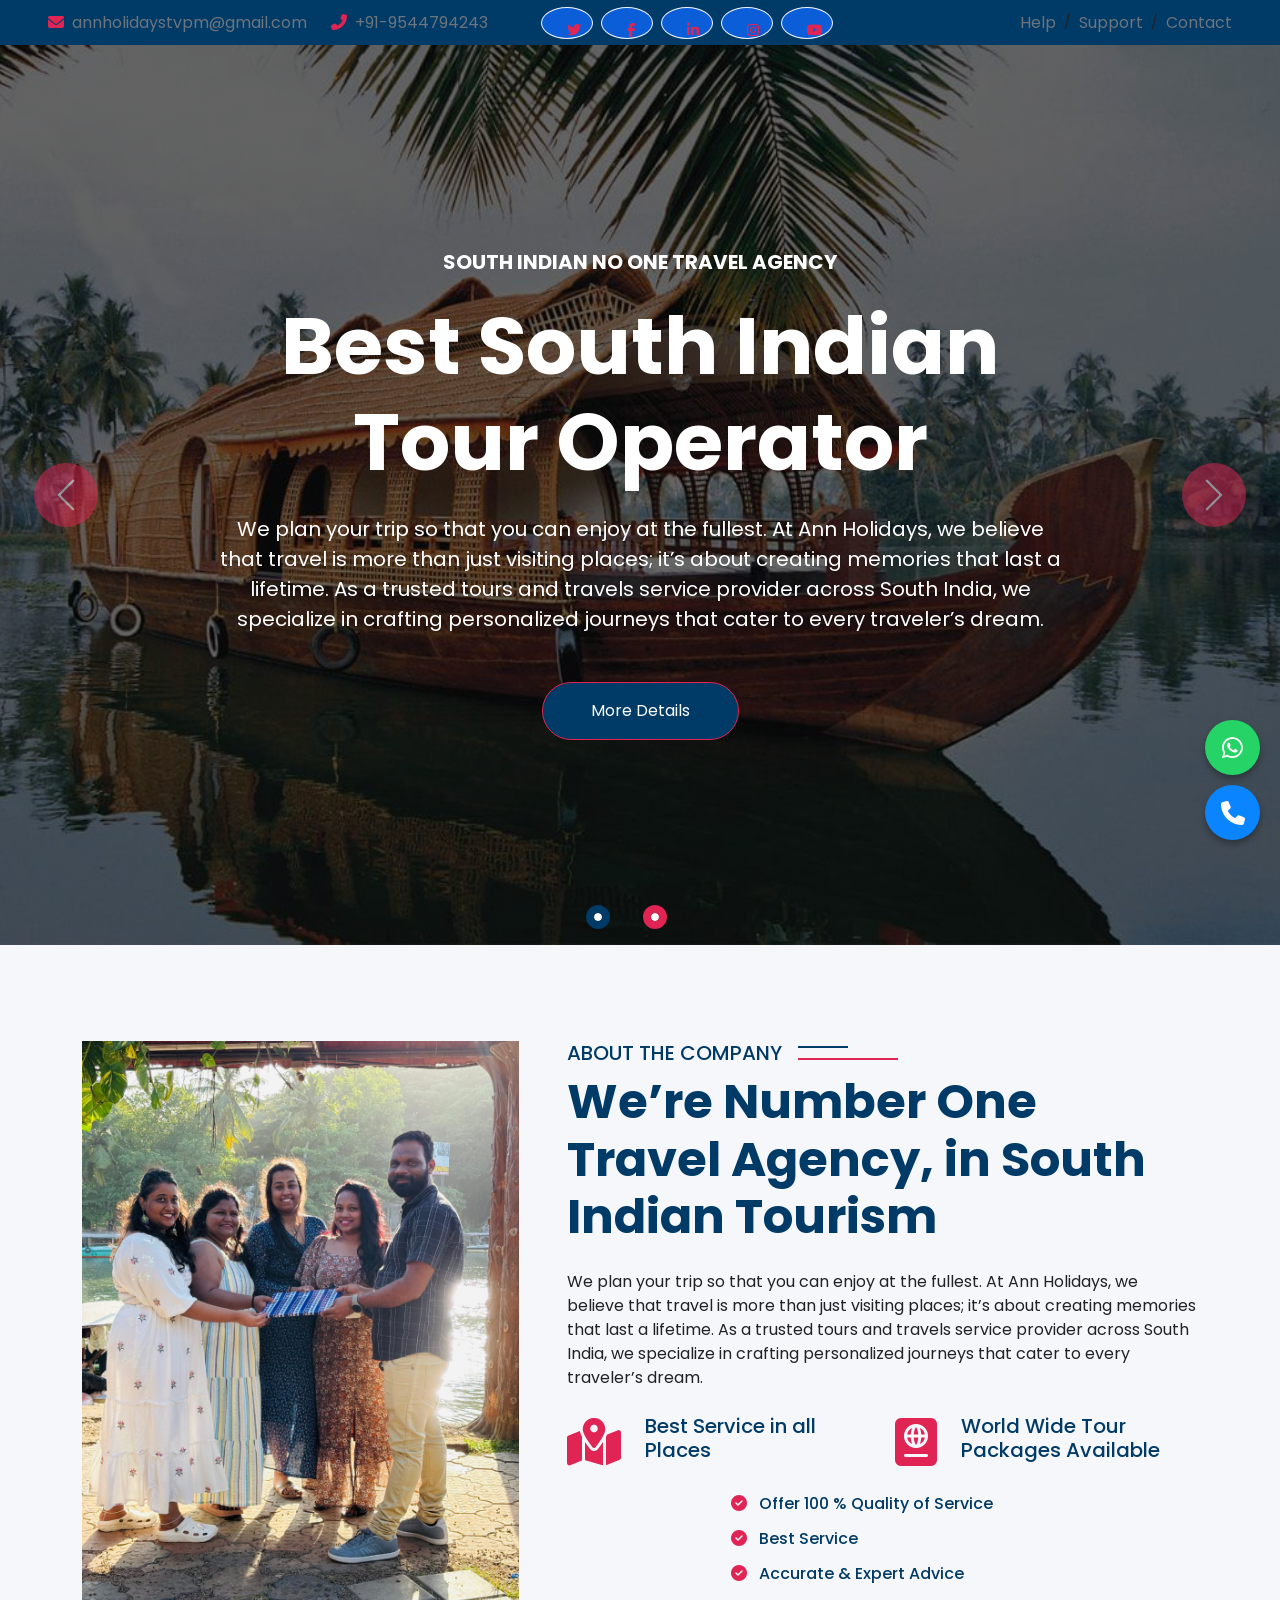
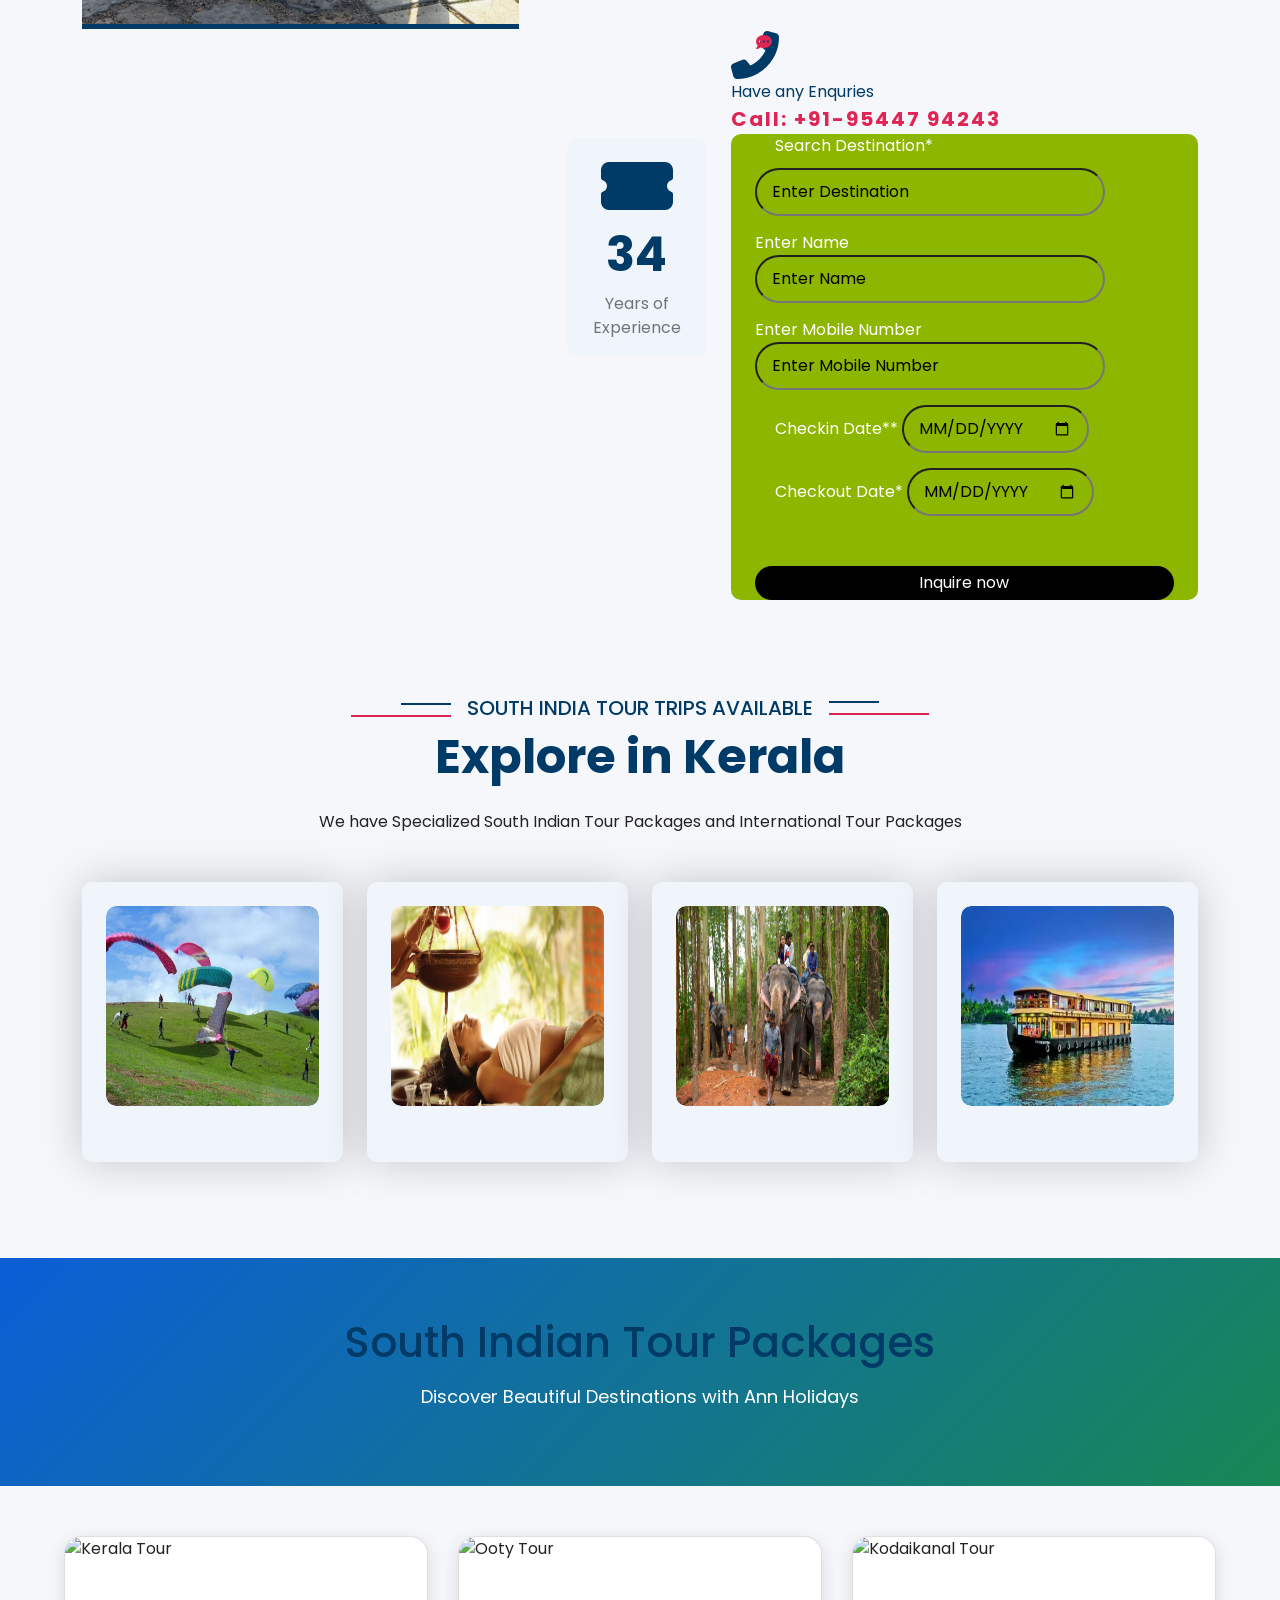
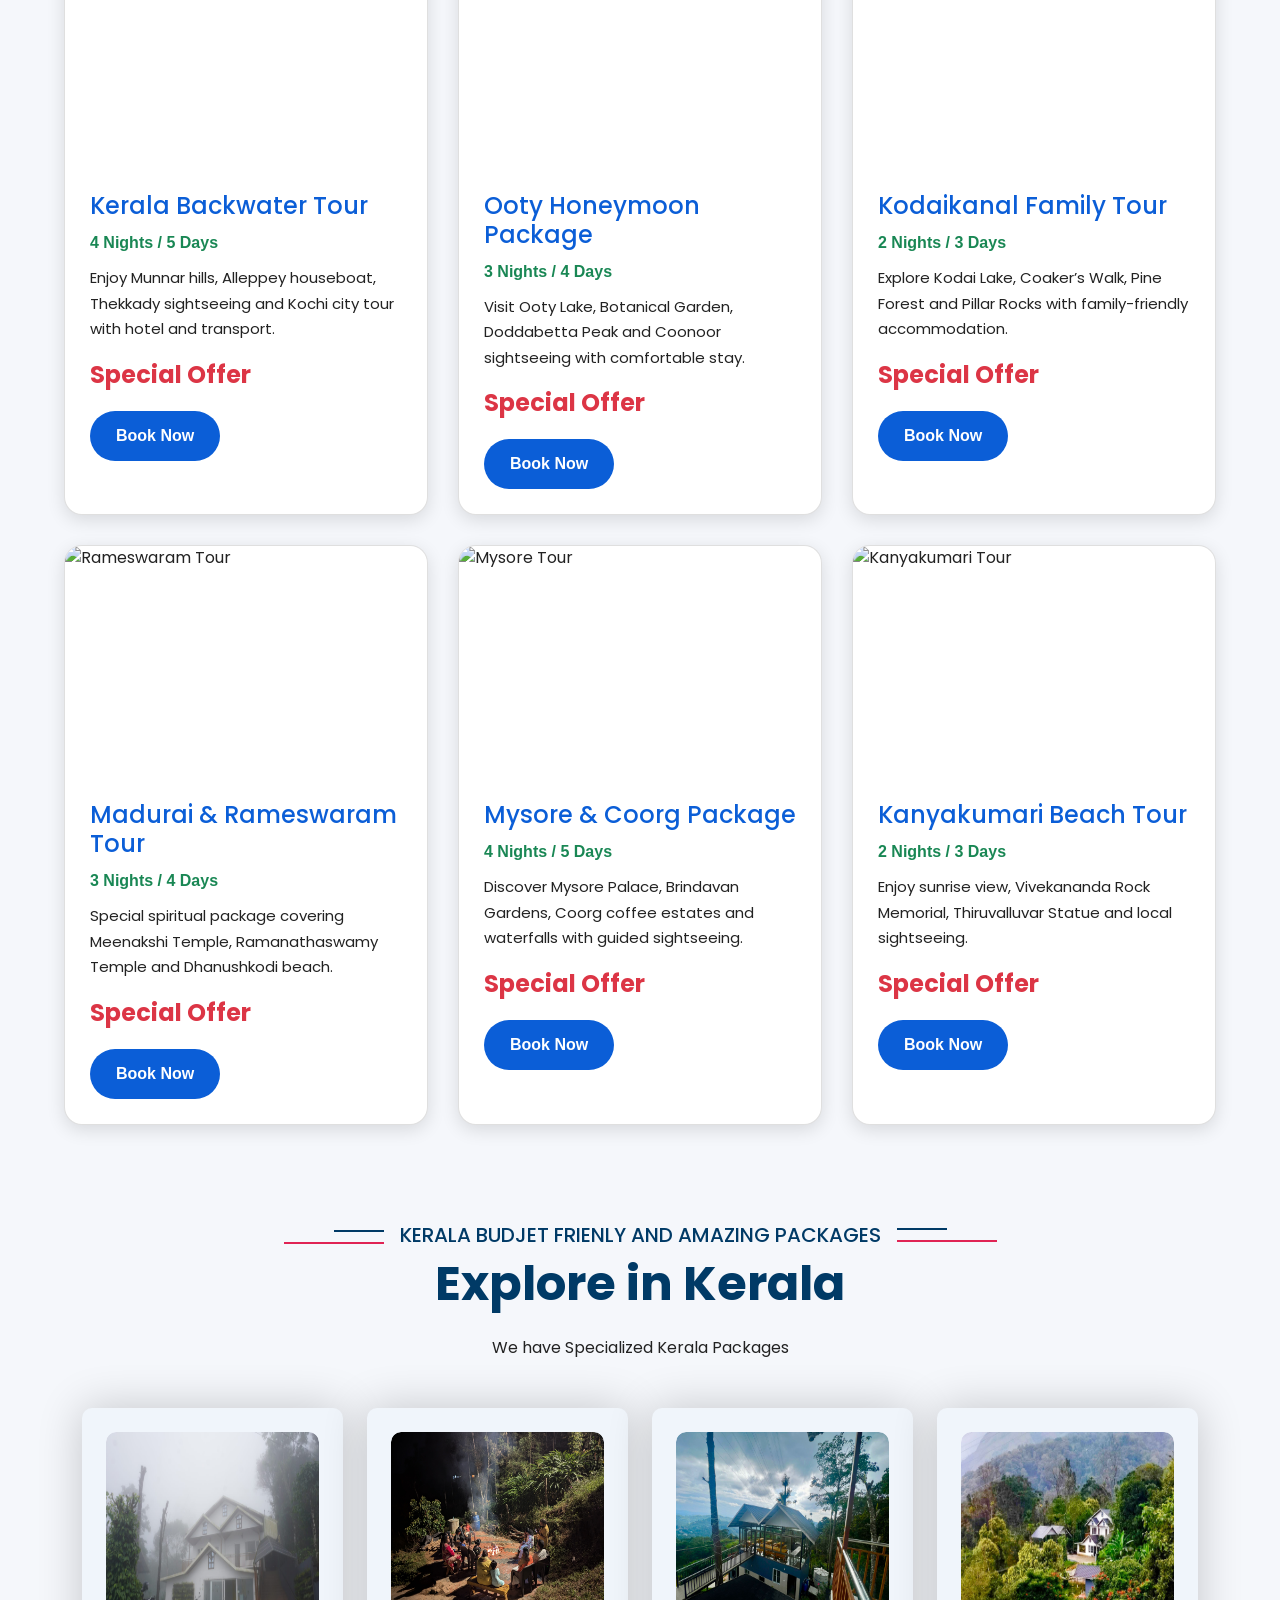
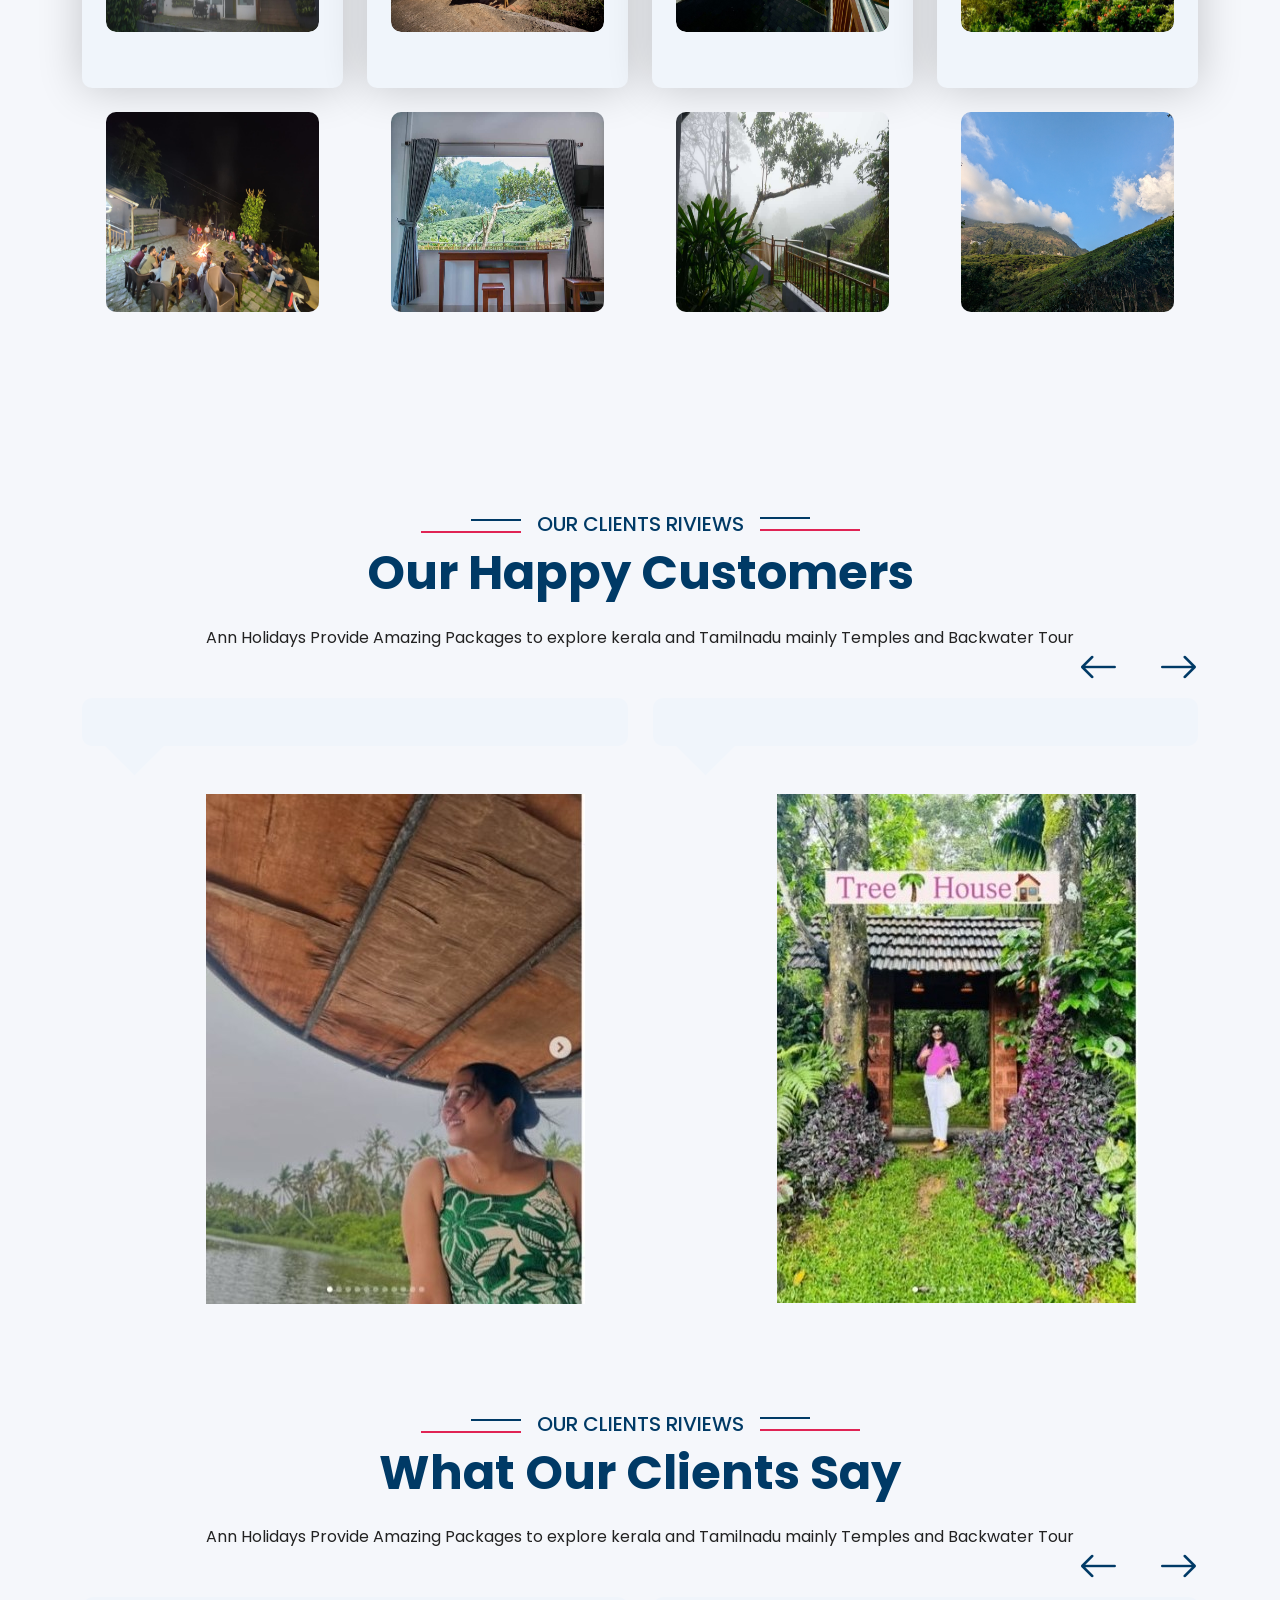
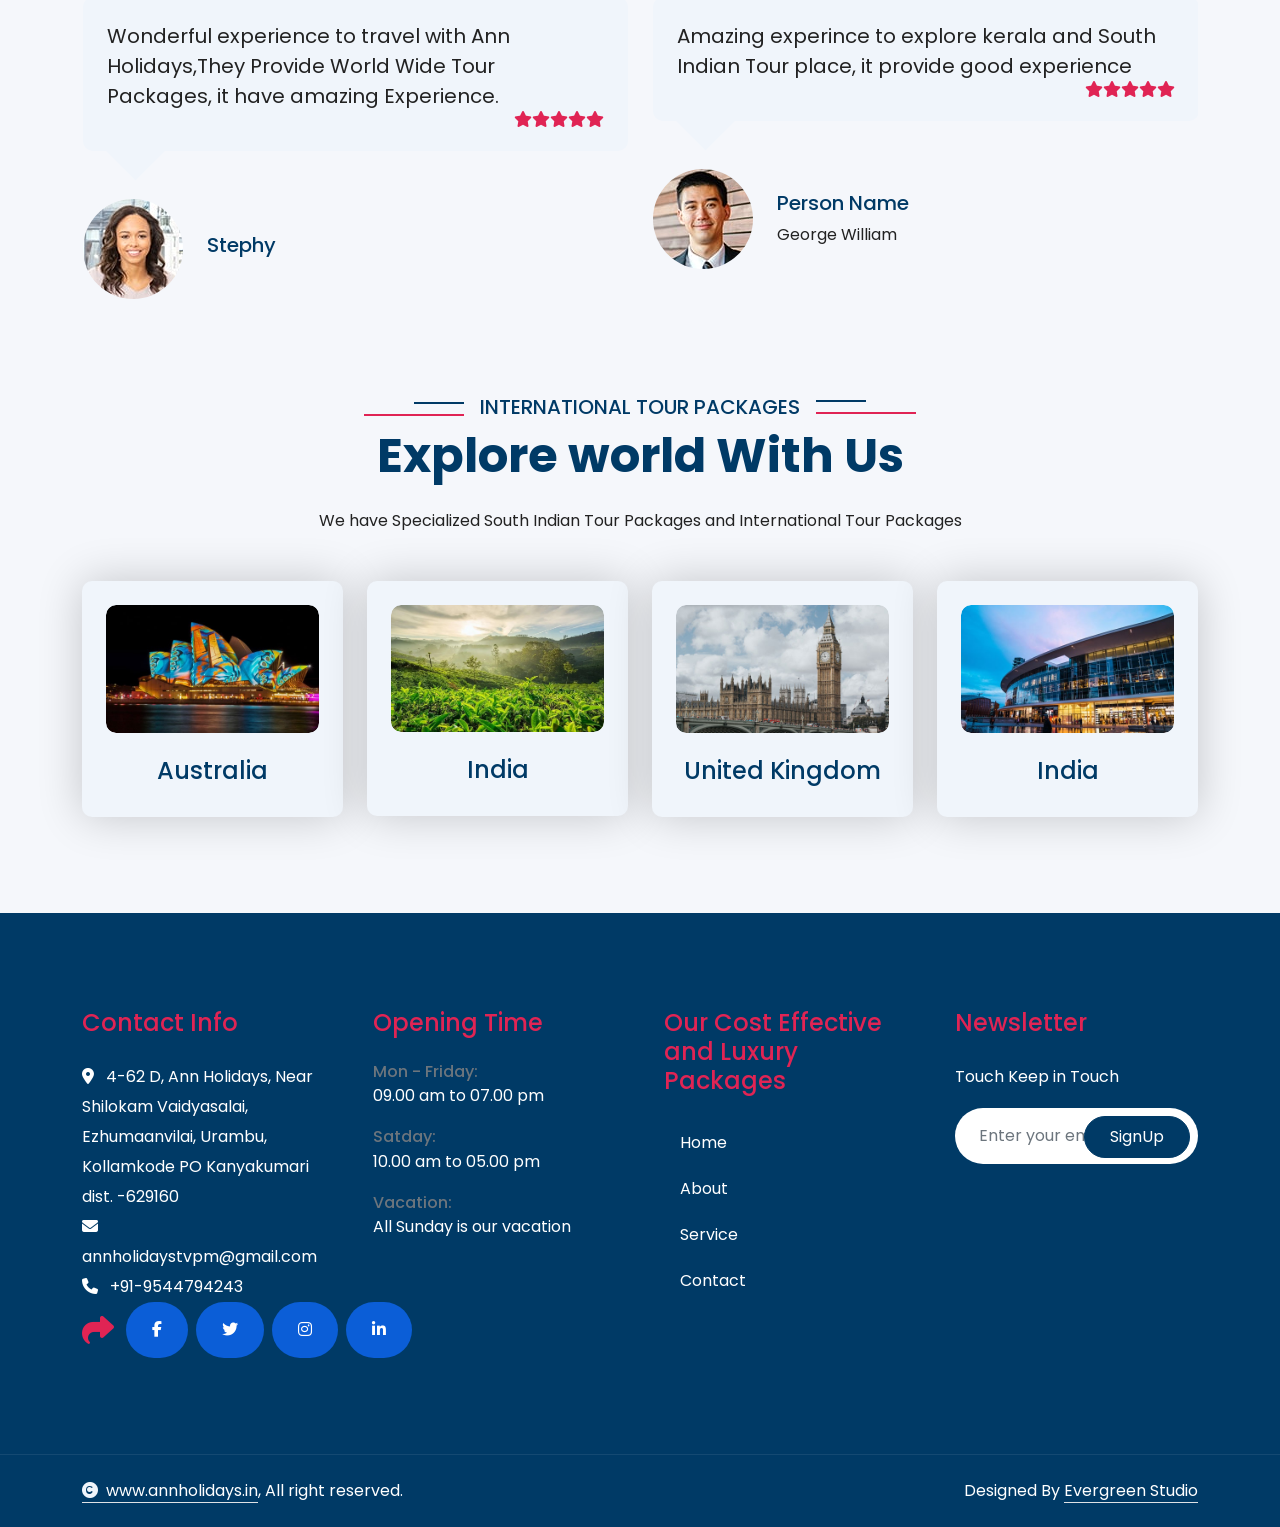
==== commit d3e3cd28: "Update index.html" ====
--- a/index.html
+++ b/index.html
@@ -524,7 +524,7 @@
             <h2>Kerala Backwater Tour</h2>
             <div class="duration">4 Nights / 5 Days</div>
             <p>Enjoy Munnar hills, Alleppey houseboat, Thekkady sightseeing and Kochi city tour with hotel and transport.</p>
-            <div class="price">₹14,999</div>
+            <div class="price">Special Offer</div>
             <a href="https://annholidays.in" class="btn">Book Now</a>
         </div>
     </div>
@@ -536,7 +536,7 @@
             <h2>Ooty Honeymoon Package</h2>
             <div class="duration">3 Nights / 4 Days</div>
             <p>Visit Ooty Lake, Botanical Garden, Doddabetta Peak and Coonoor sightseeing with comfortable stay.</p>
-            <div class="price">₹11,500</div>
+            <div class="price">Special Offer</div>
             <a href="https://annholidays.in" class="btn">Book Now</a>
         </div>
     </div>
@@ -548,7 +548,7 @@
             <h2>Kodaikanal Family Tour</h2>
             <div class="duration">2 Nights / 3 Days</div>
             <p>Explore Kodai Lake, Coaker’s Walk, Pine Forest and Pillar Rocks with family-friendly accommodation.</p>
-            <div class="price">₹8,999</div>
+            <div class="price">Special Offer</div>
             <a href="https://annholidays.in" class="btn">Book Now</a>
         </div>
     </div>
@@ -560,7 +560,7 @@
             <h2>Madurai & Rameswaram Tour</h2>
             <div class="duration">3 Nights / 4 Days</div>
             <p>Special spiritual package covering Meenakshi Temple, Ramanathaswamy Temple and Dhanushkodi beach.</p>
-            <div class="price">₹10,999</div>
+            <div class="price">Special Offer</div>
             <a href="https://annholidays.in" class="btn">Book Now</a>
         </div>
     </div>
@@ -572,7 +572,7 @@
             <h2>Mysore & Coorg Package</h2>
             <div class="duration">4 Nights / 5 Days</div>
             <p>Discover Mysore Palace, Brindavan Gardens, Coorg coffee estates and waterfalls with guided sightseeing.</p>
-            <div class="price">₹15,499</div>
+            <div class="price">Special Offer</div>
             <a href="https://annholidays.in" class="btn">Book Now</a>
         </div>
     </div>
@@ -584,7 +584,7 @@
             <h2>Kanyakumari Beach Tour</h2>
             <div class="duration">2 Nights / 3 Days</div>
             <p>Enjoy sunrise view, Vivekananda Rock Memorial, Thiruvalluvar Statue and local sightseeing.</p>
-            <div class="price">₹7,999</div>
+            <div class="price">Special Offer</div>
             <a href="https://annholidays.in" class="btn">Book Now</a>
         </div>
     </div>
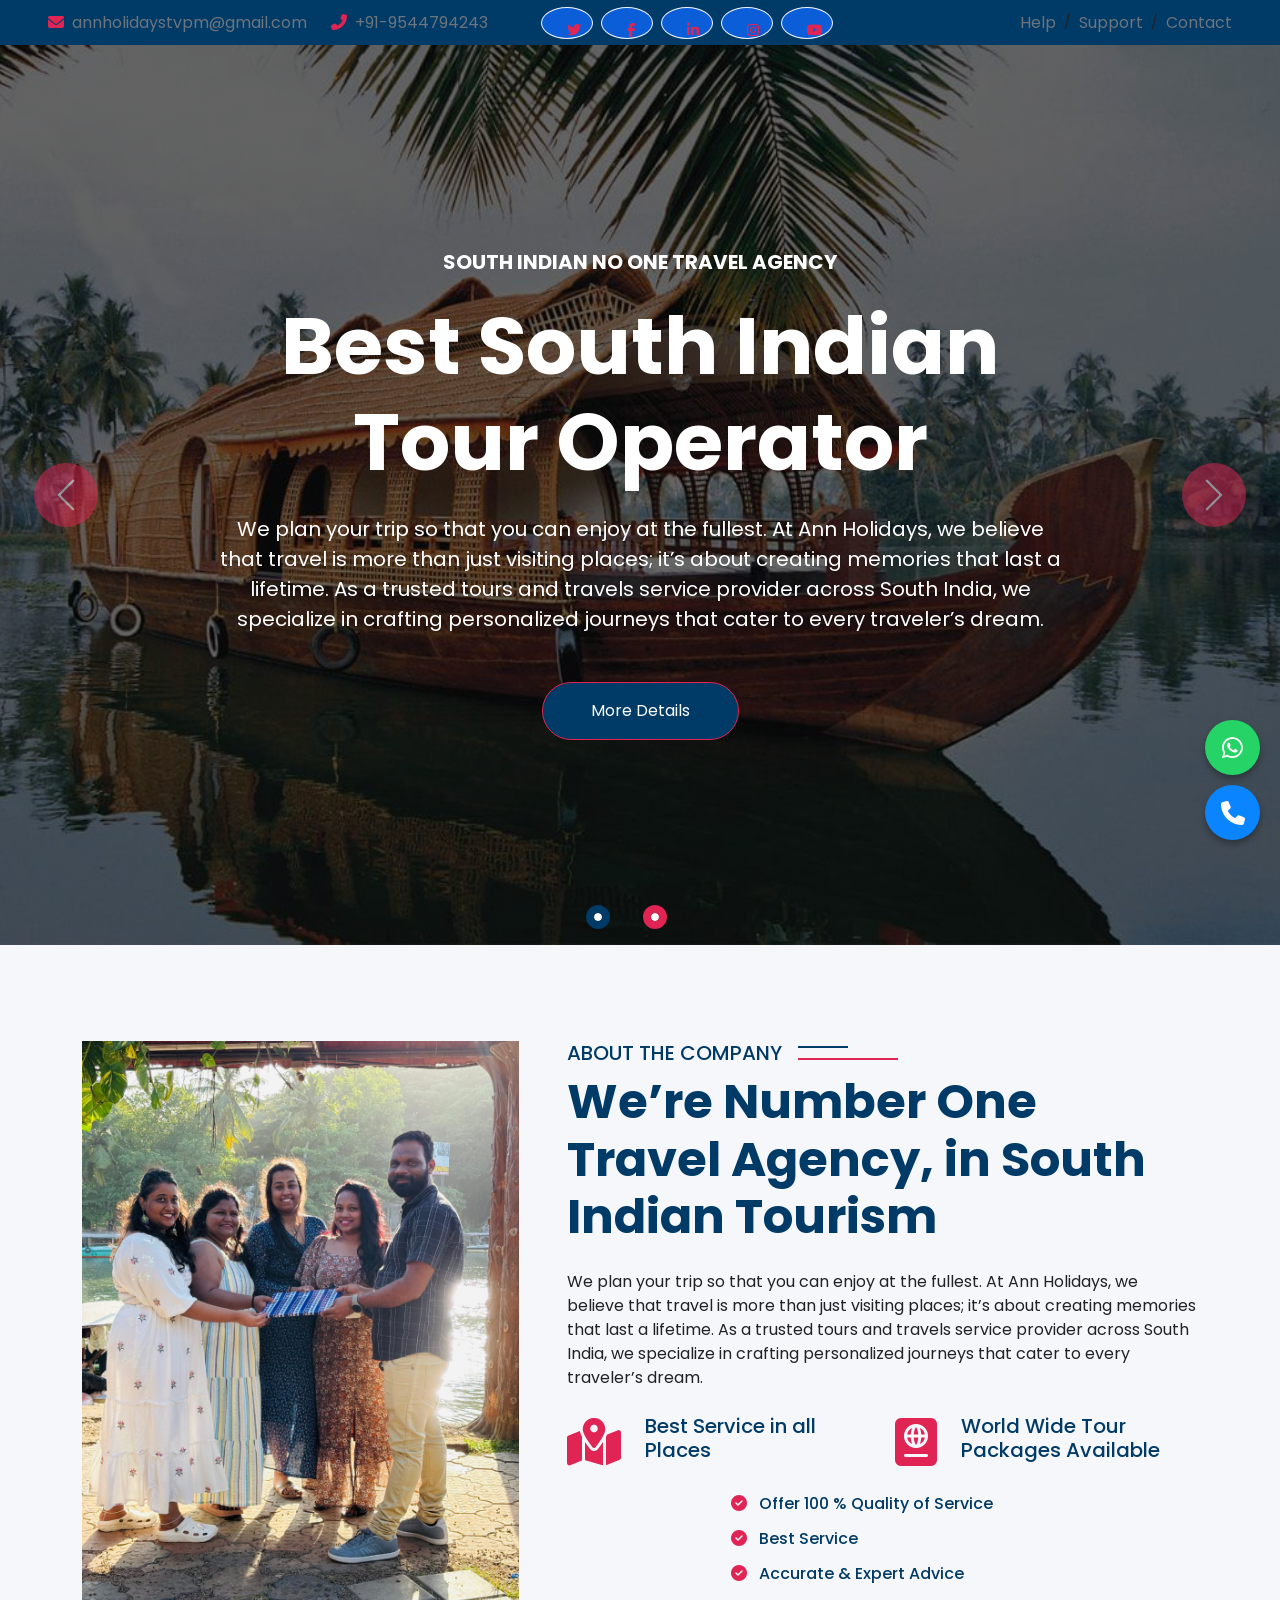
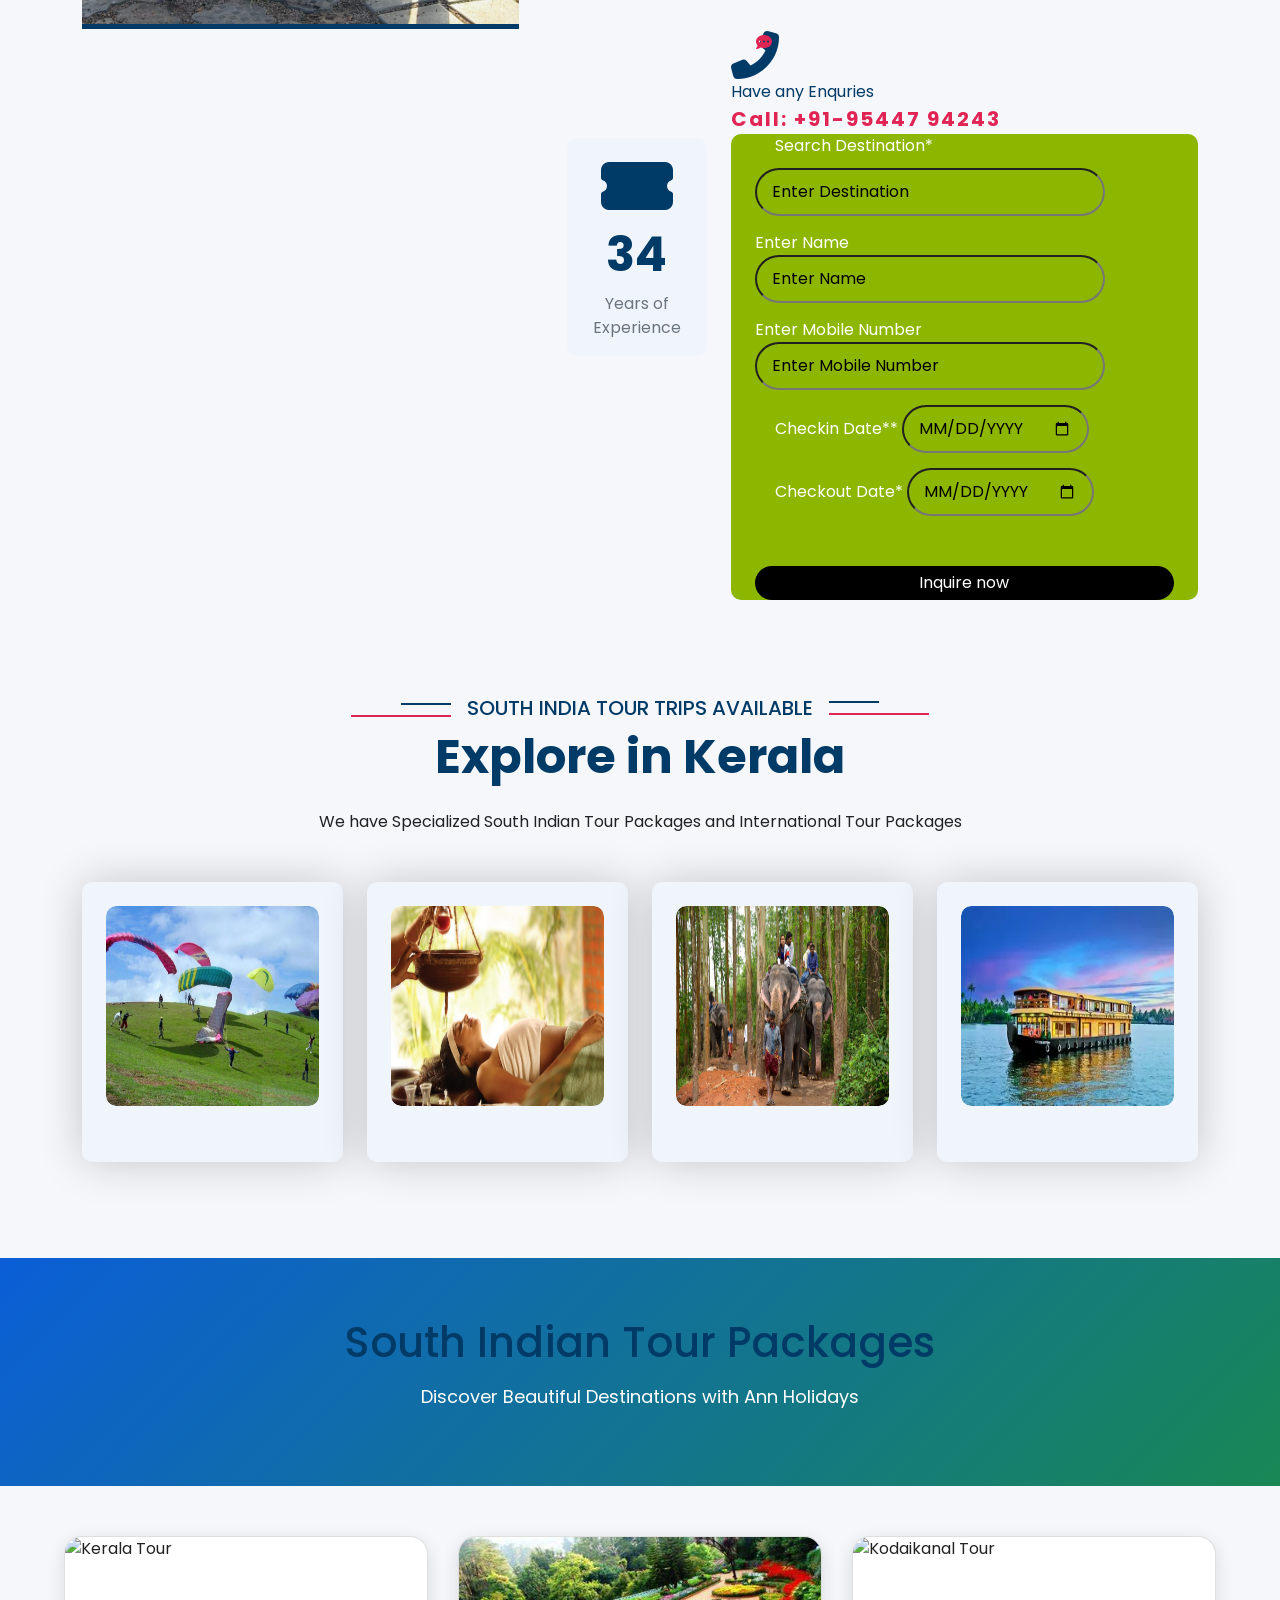
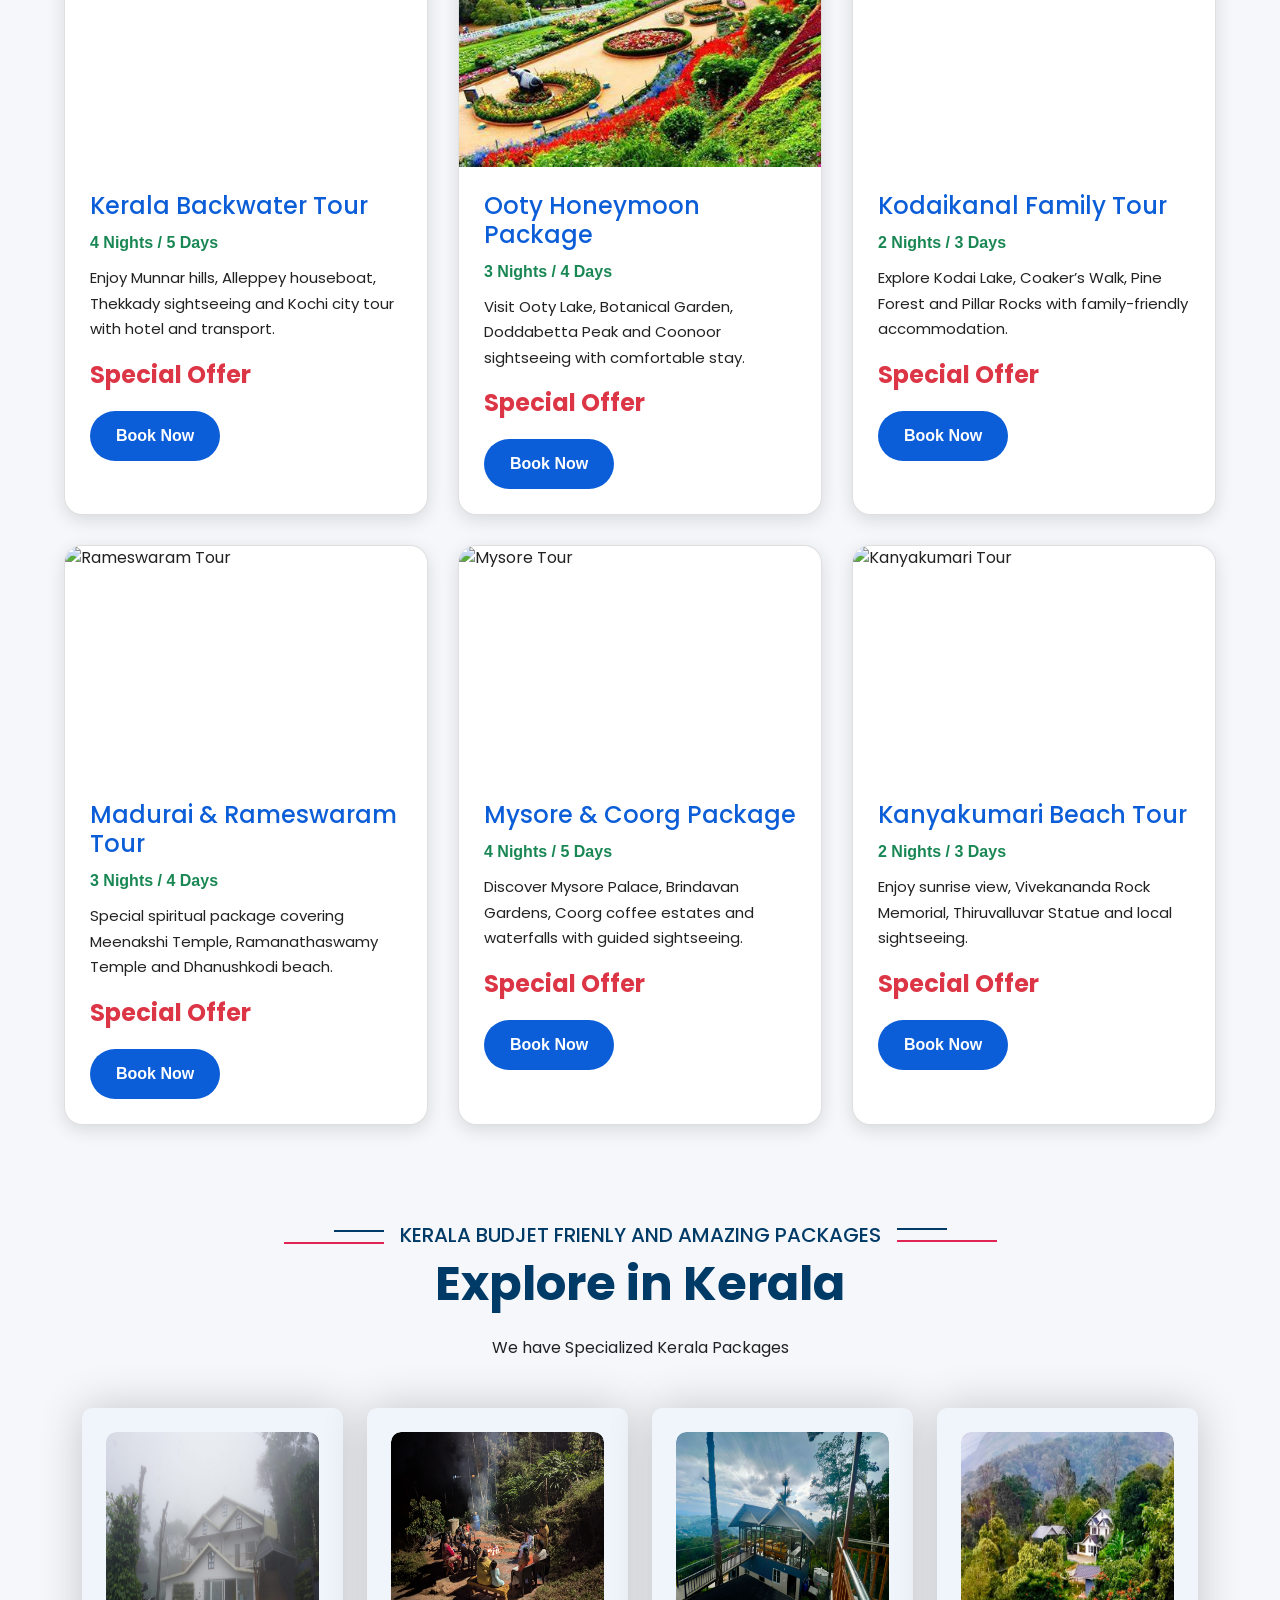
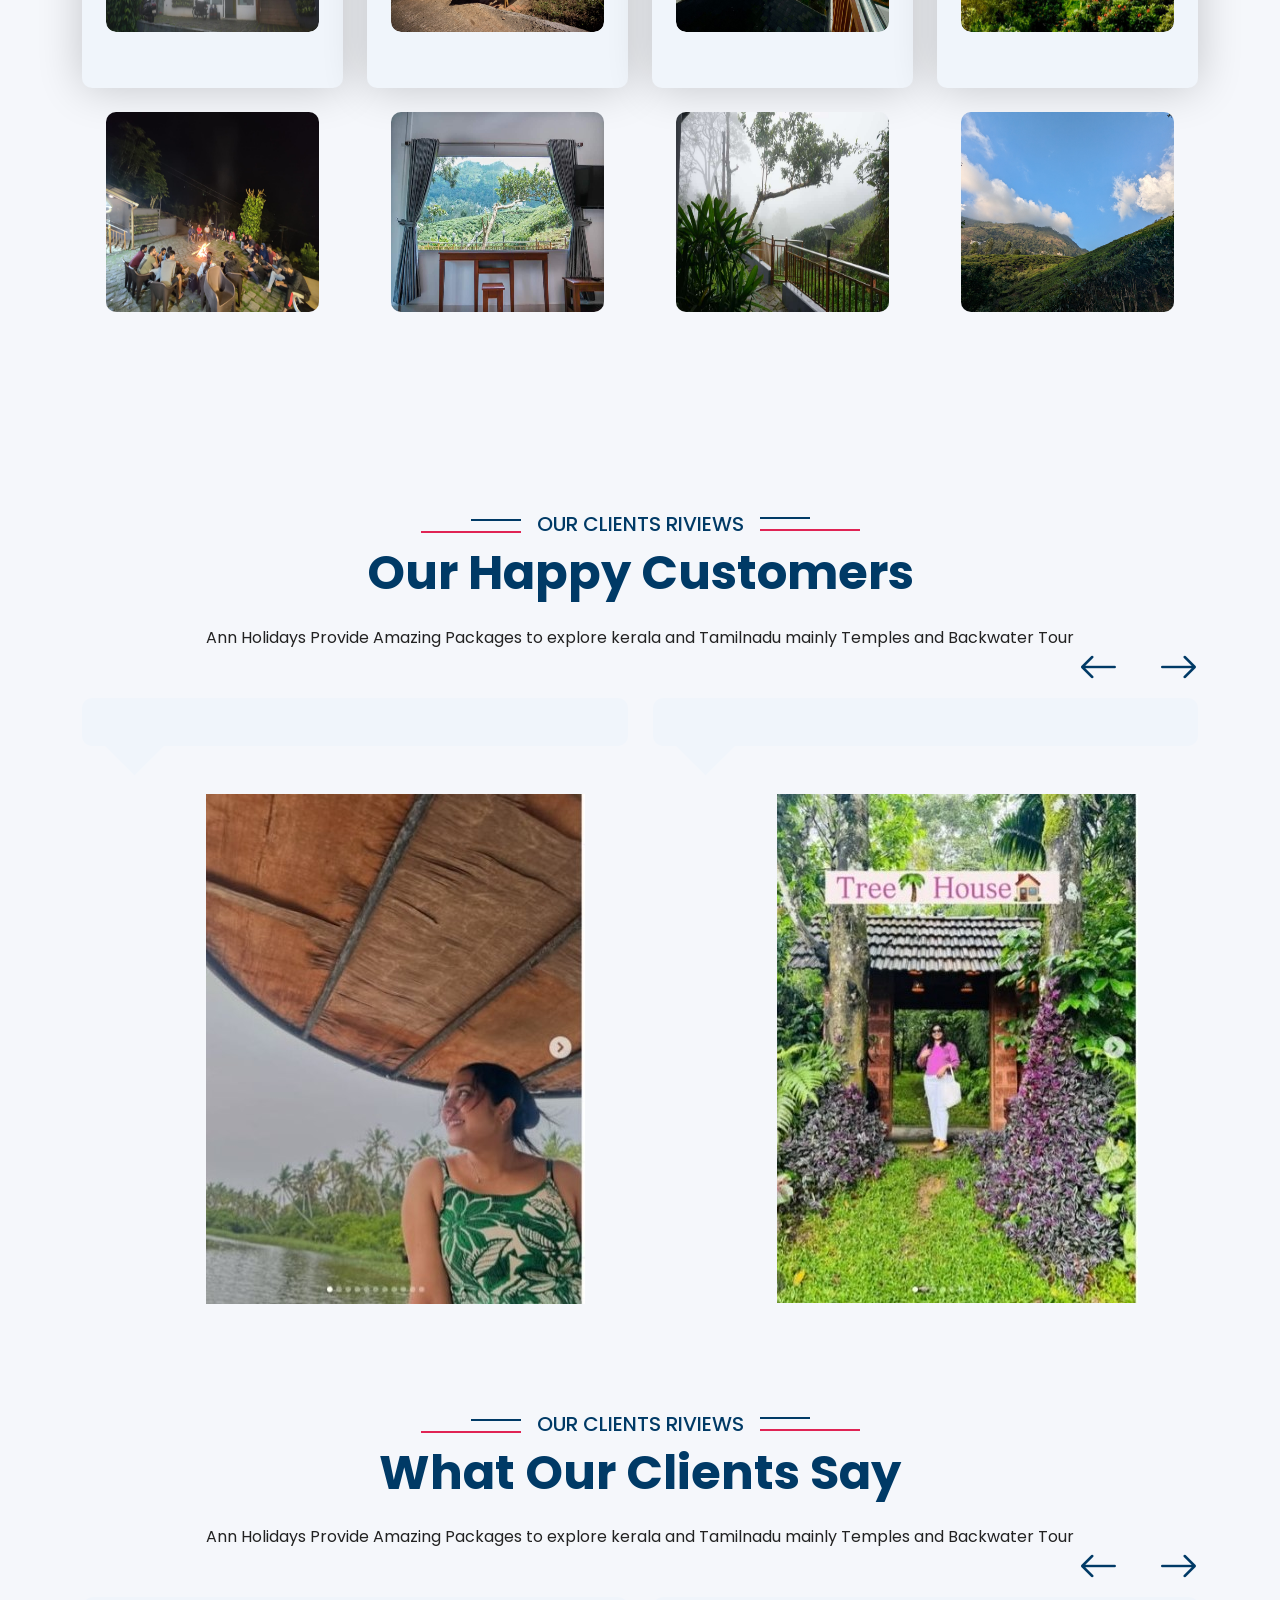
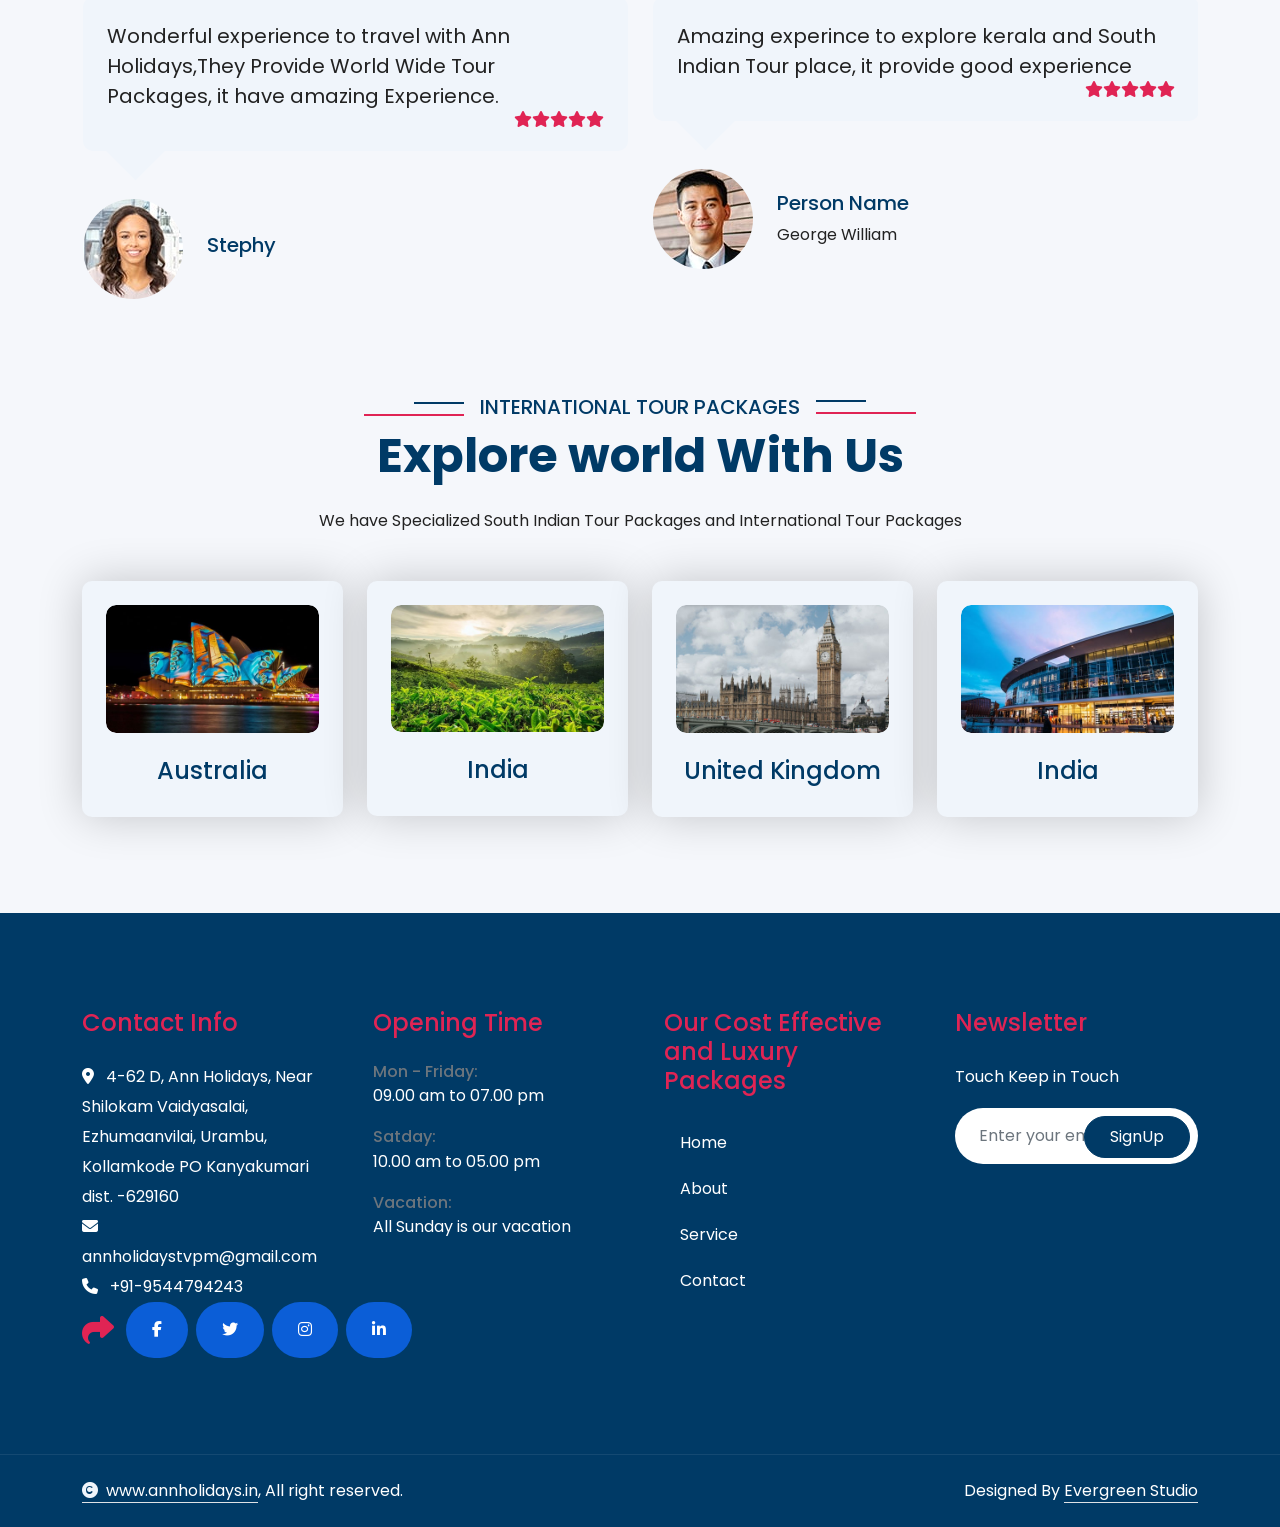
==== commit 448b710b: "Update index.html" ====
--- a/index.html
+++ b/index.html
@@ -531,7 +531,7 @@
 
     <!-- Package 2 -->
     <div class="card">
-        <img src="https://images.unsplash.com/photo-1593693397690-362cb9666fc2" alt="Ooty Tour">
+        <img src="ooty.jpg" alt="Ooty Tour">
         <div class="card-content">
             <h2>Ooty Honeymoon Package</h2>
             <div class="duration">3 Nights / 4 Days</div>
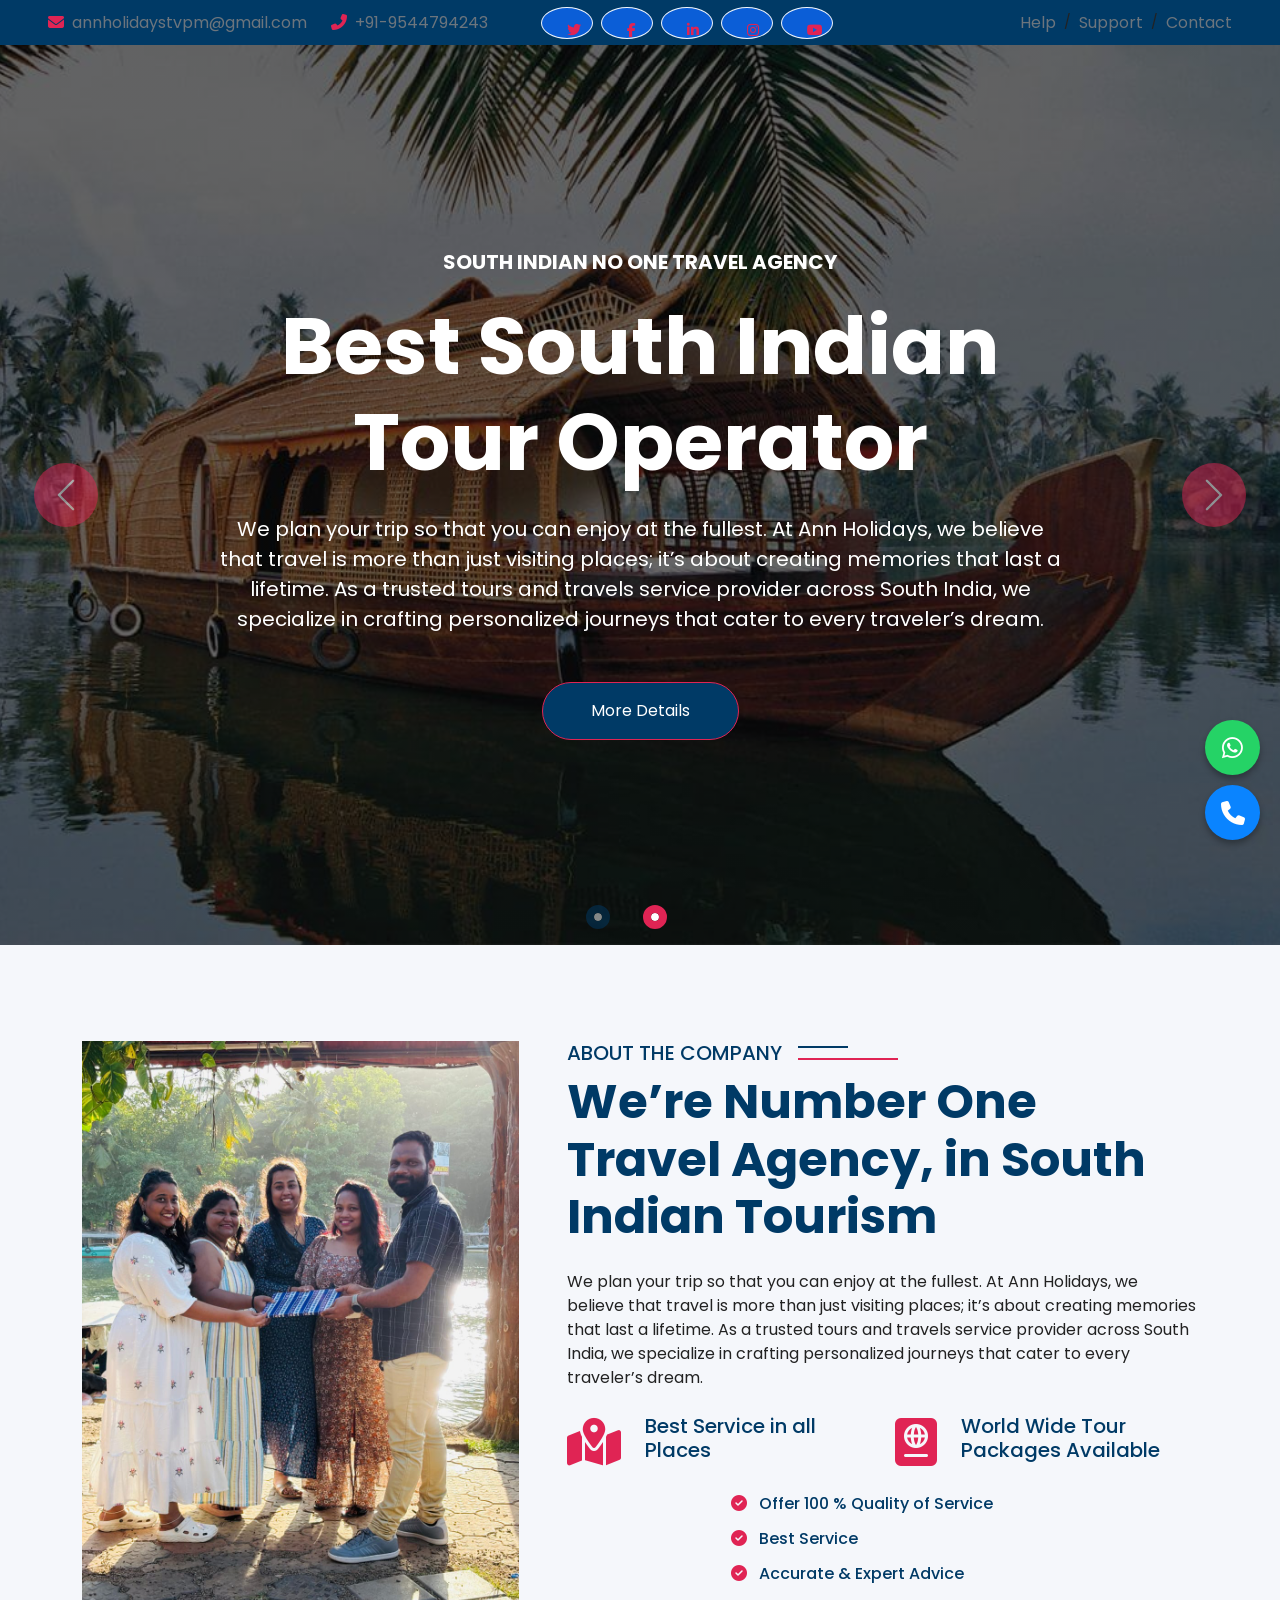
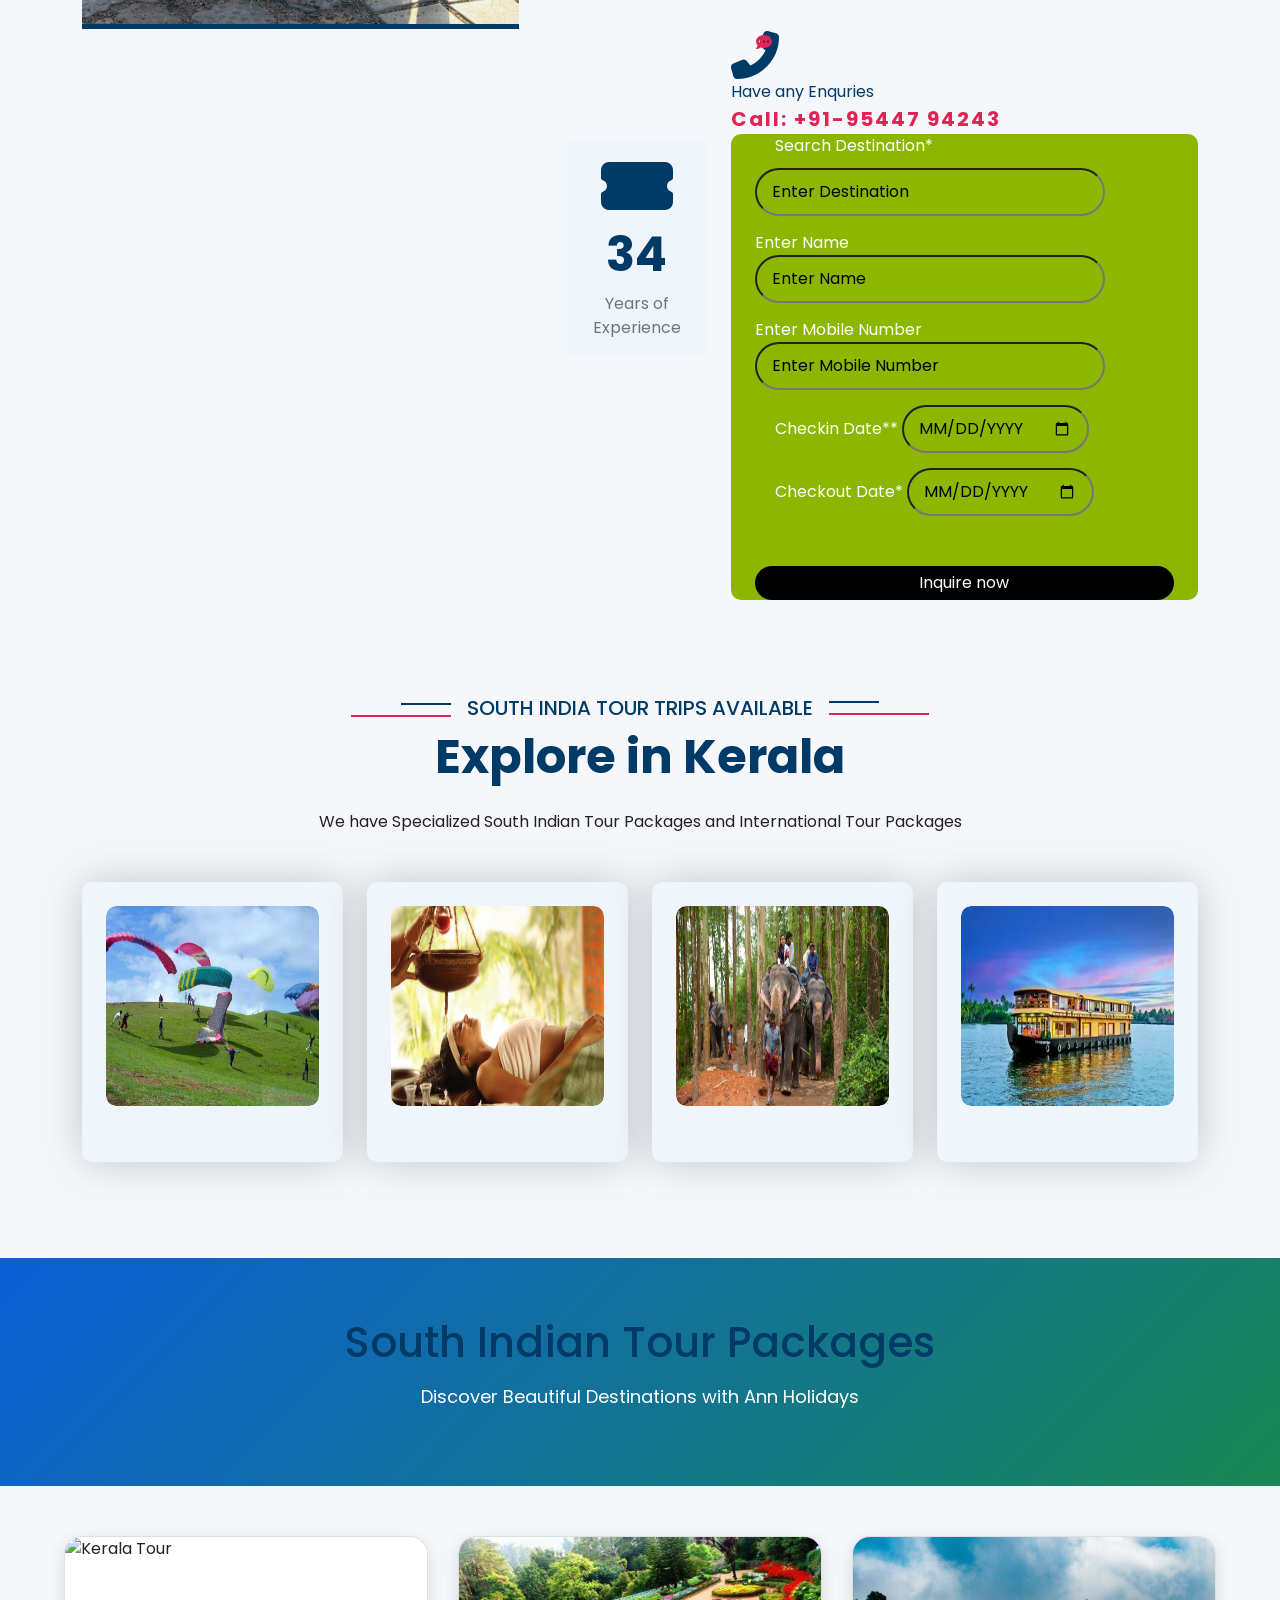
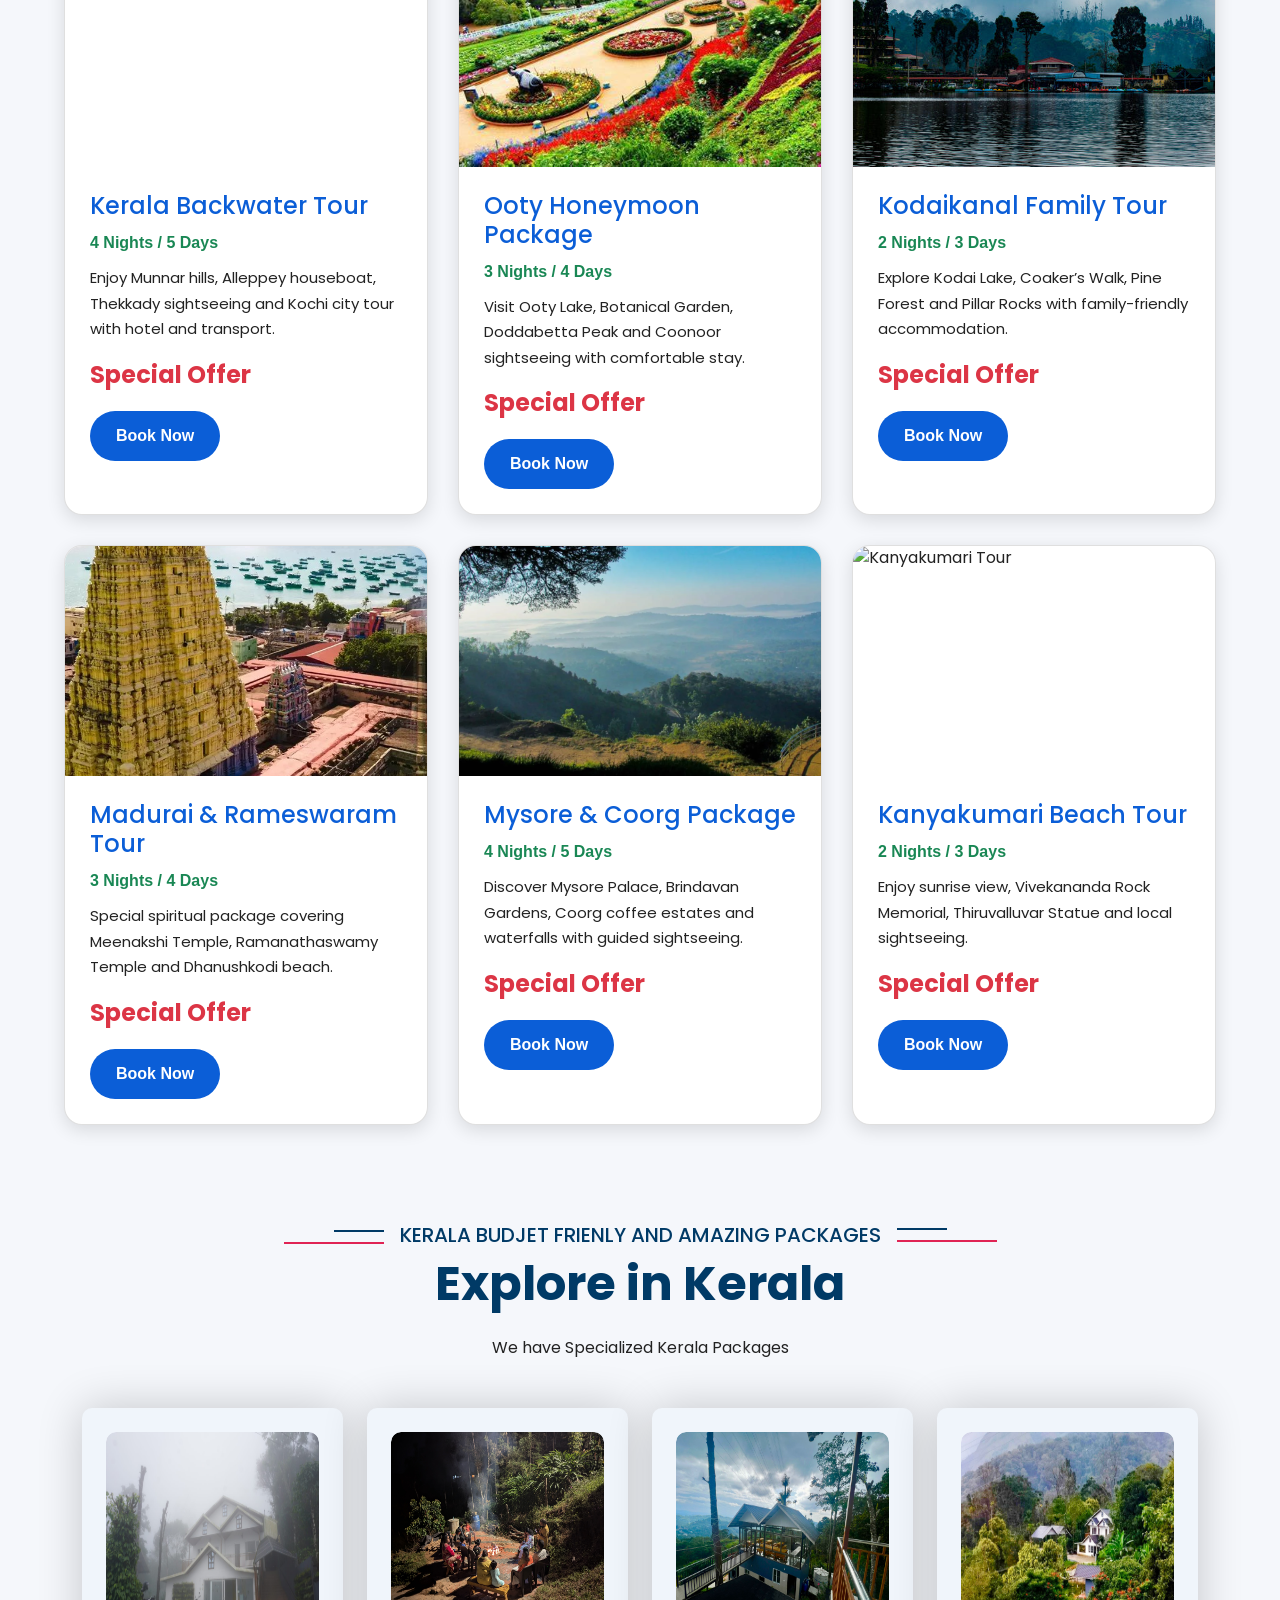
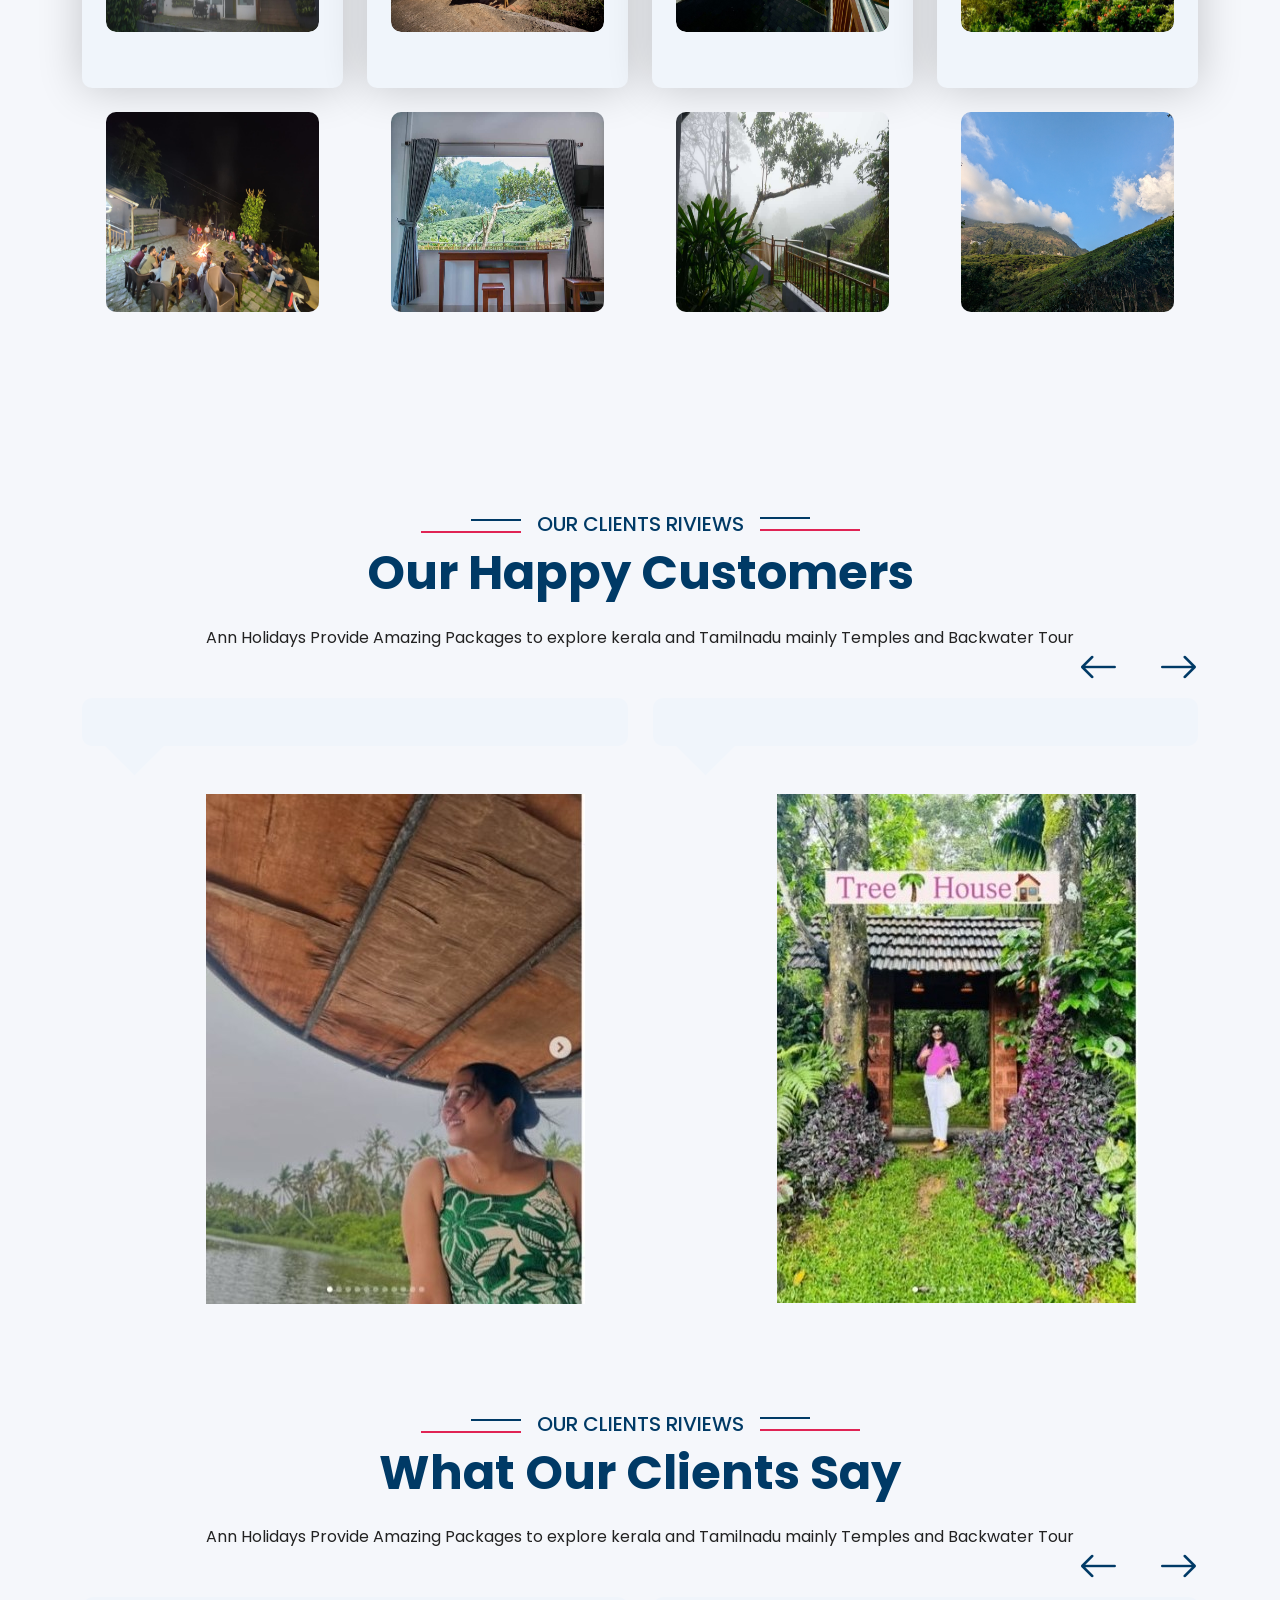
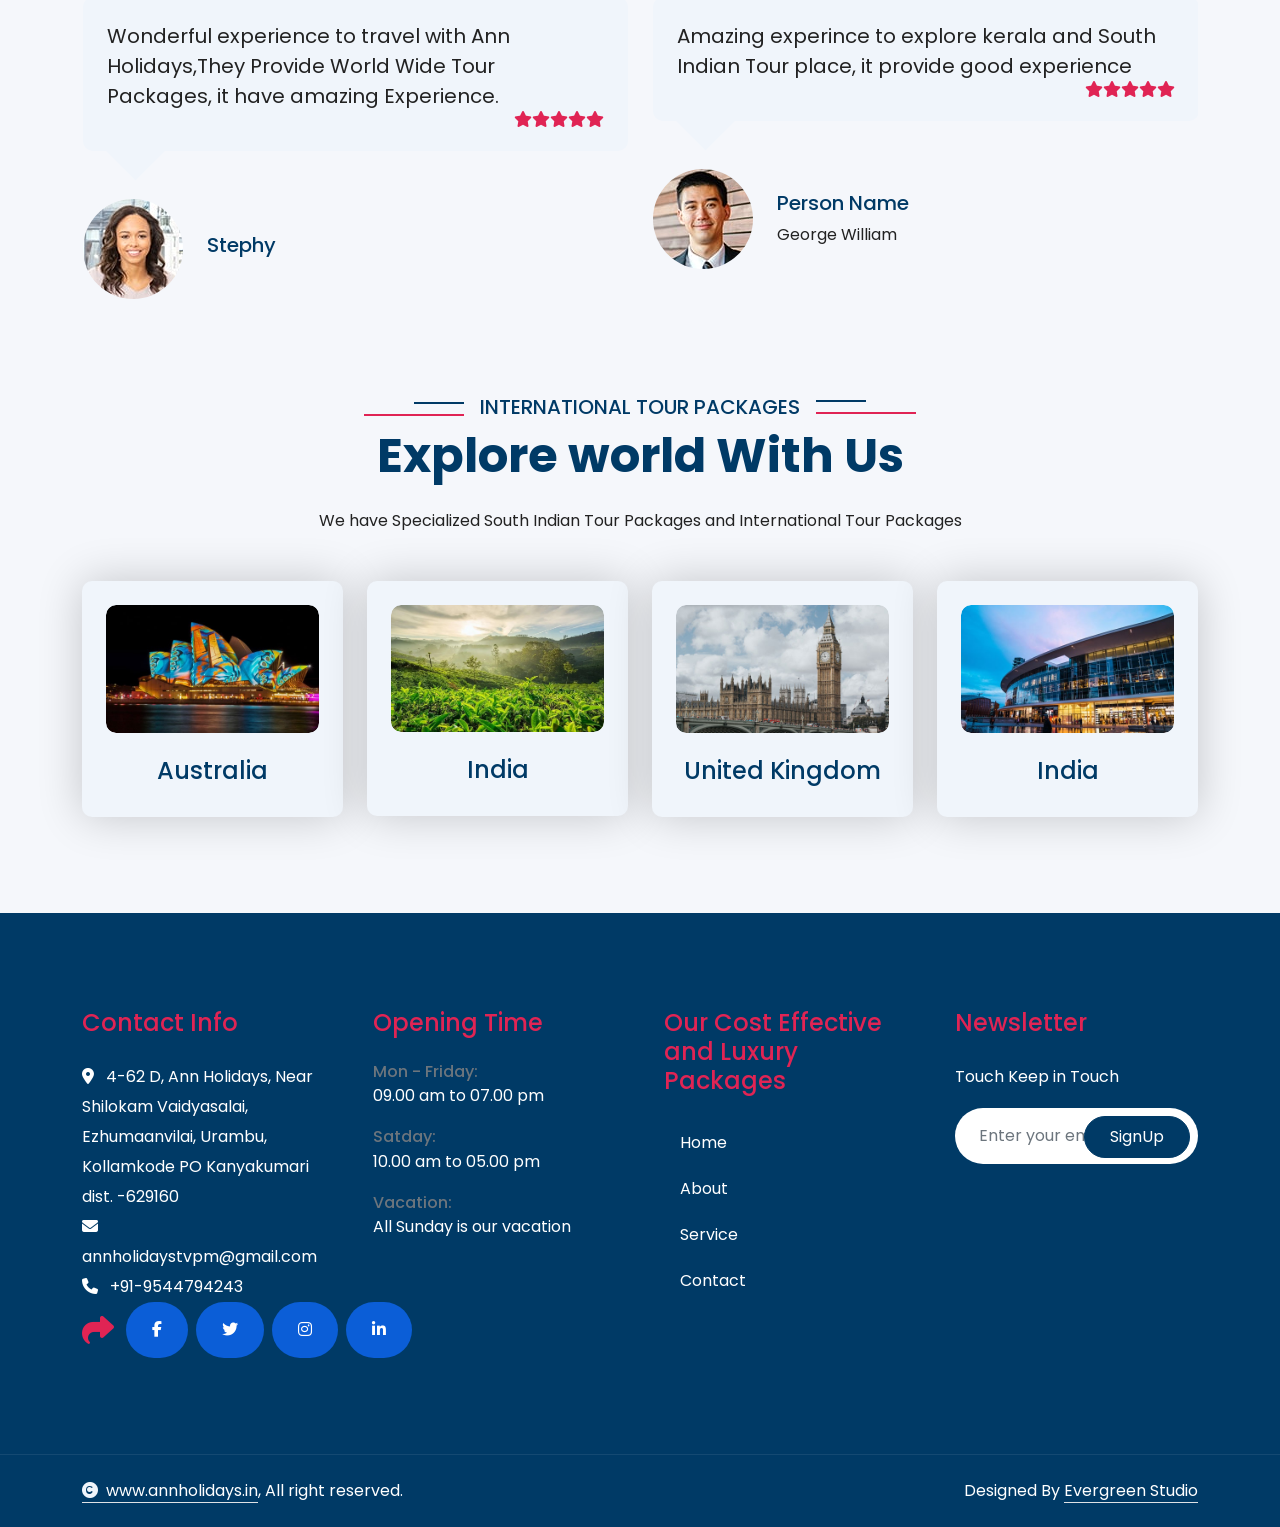
==== commit ff441c40: "Update index.html" ====
--- a/index.html
+++ b/index.html
@@ -543,7 +543,7 @@
 
     <!-- Package 3 -->
     <div class="card">
-        <img src="https://images.unsplash.com/photo-1626621341517-bbf3d9990a23" alt="Kodaikanal Tour">
+        <img src="img/kodai.jpg" alt="Kodaikanal Tour">
         <div class="card-content">
             <h2>Kodaikanal Family Tour</h2>
             <div class="duration">2 Nights / 3 Days</div>
@@ -555,7 +555,7 @@
 
     <!-- Package 4 -->
     <div class="card">
-        <img src="https://images.unsplash.com/photo-1582719478250-c89cae4dc85b" alt="Rameswaram Tour">
+        <img src="img/rama.jpg" alt="Rameswaram Tour">
         <div class="card-content">
             <h2>Madurai & Rameswaram Tour</h2>
             <div class="duration">3 Nights / 4 Days</div>
@@ -567,7 +567,7 @@
 
     <!-- Package 5 -->
     <div class="card">
-        <img src="https://images.unsplash.com/photo-1524492412937-b28074a5d7da" alt="Mysore Tour">
+        <img src="img/coorg.jpg" alt="Mysore Tour">
         <div class="card-content">
             <h2>Mysore & Coorg Package</h2>
             <div class="duration">4 Nights / 5 Days</div>
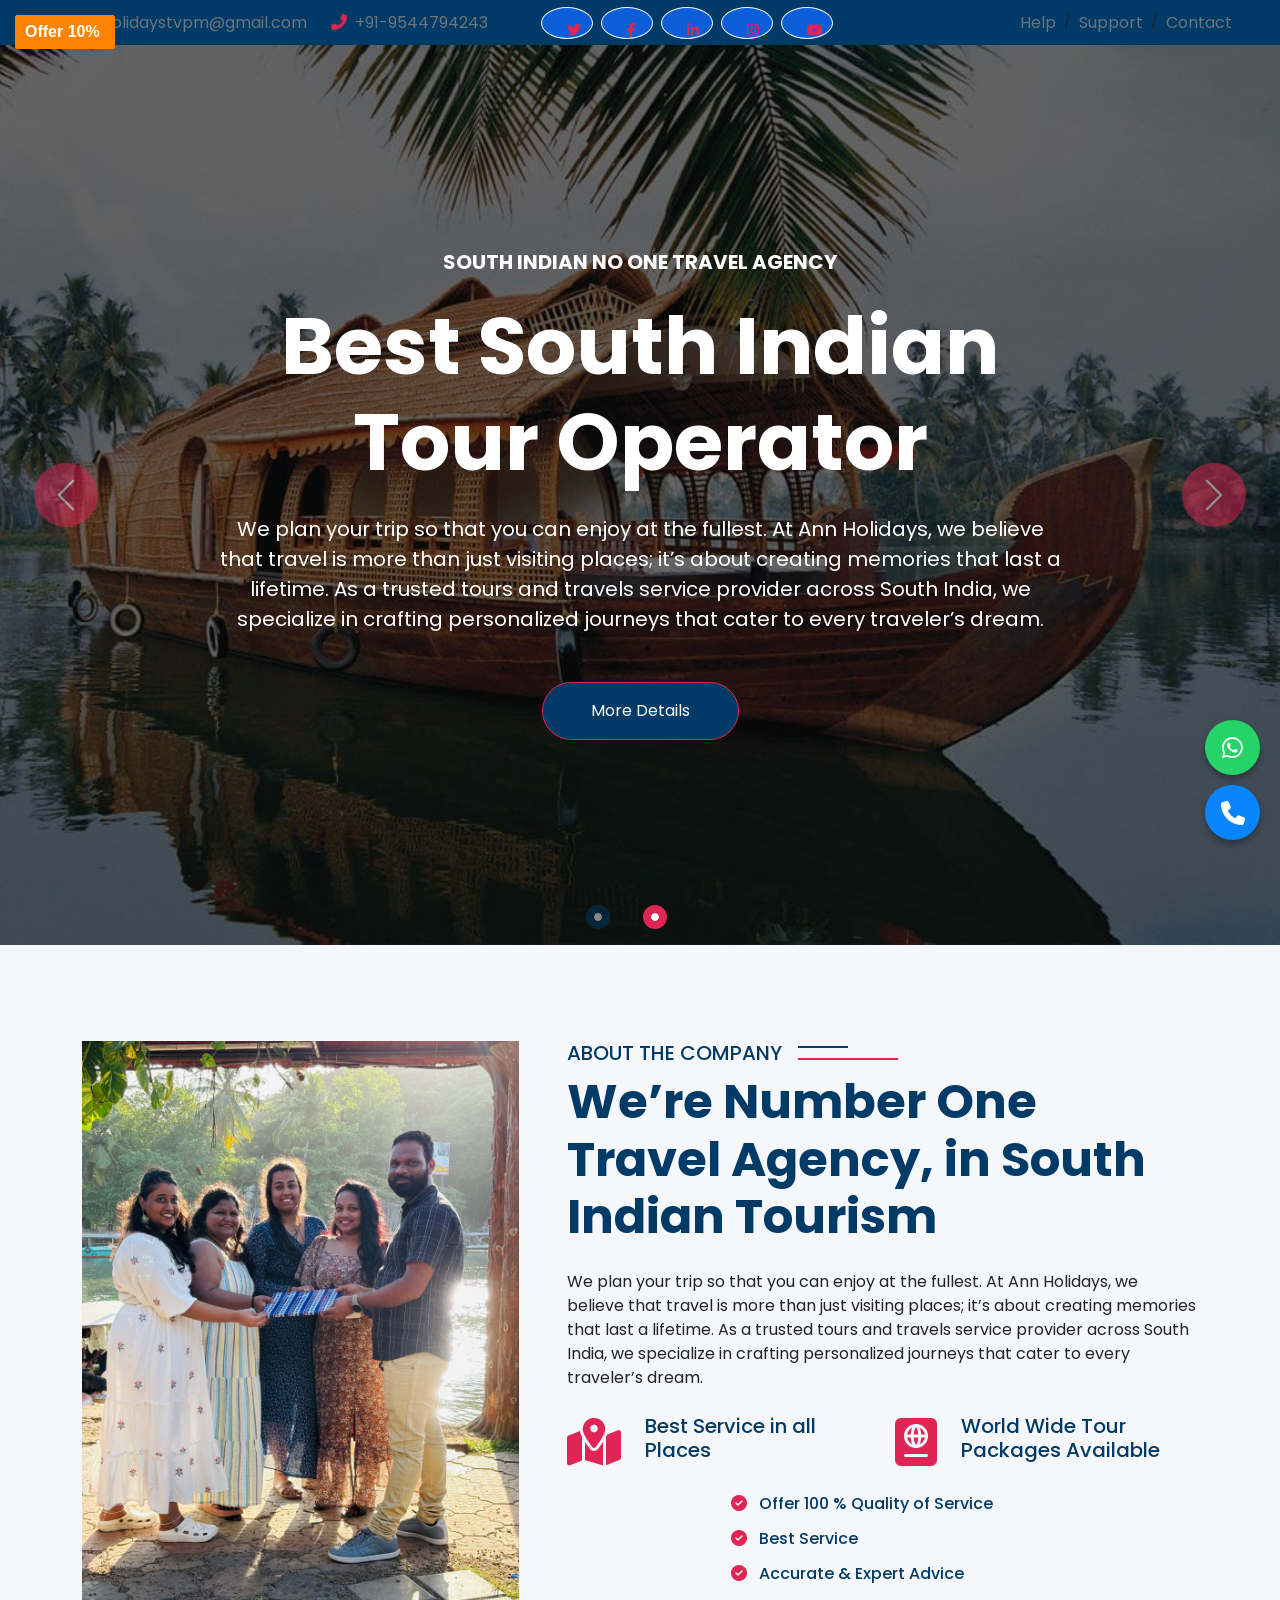
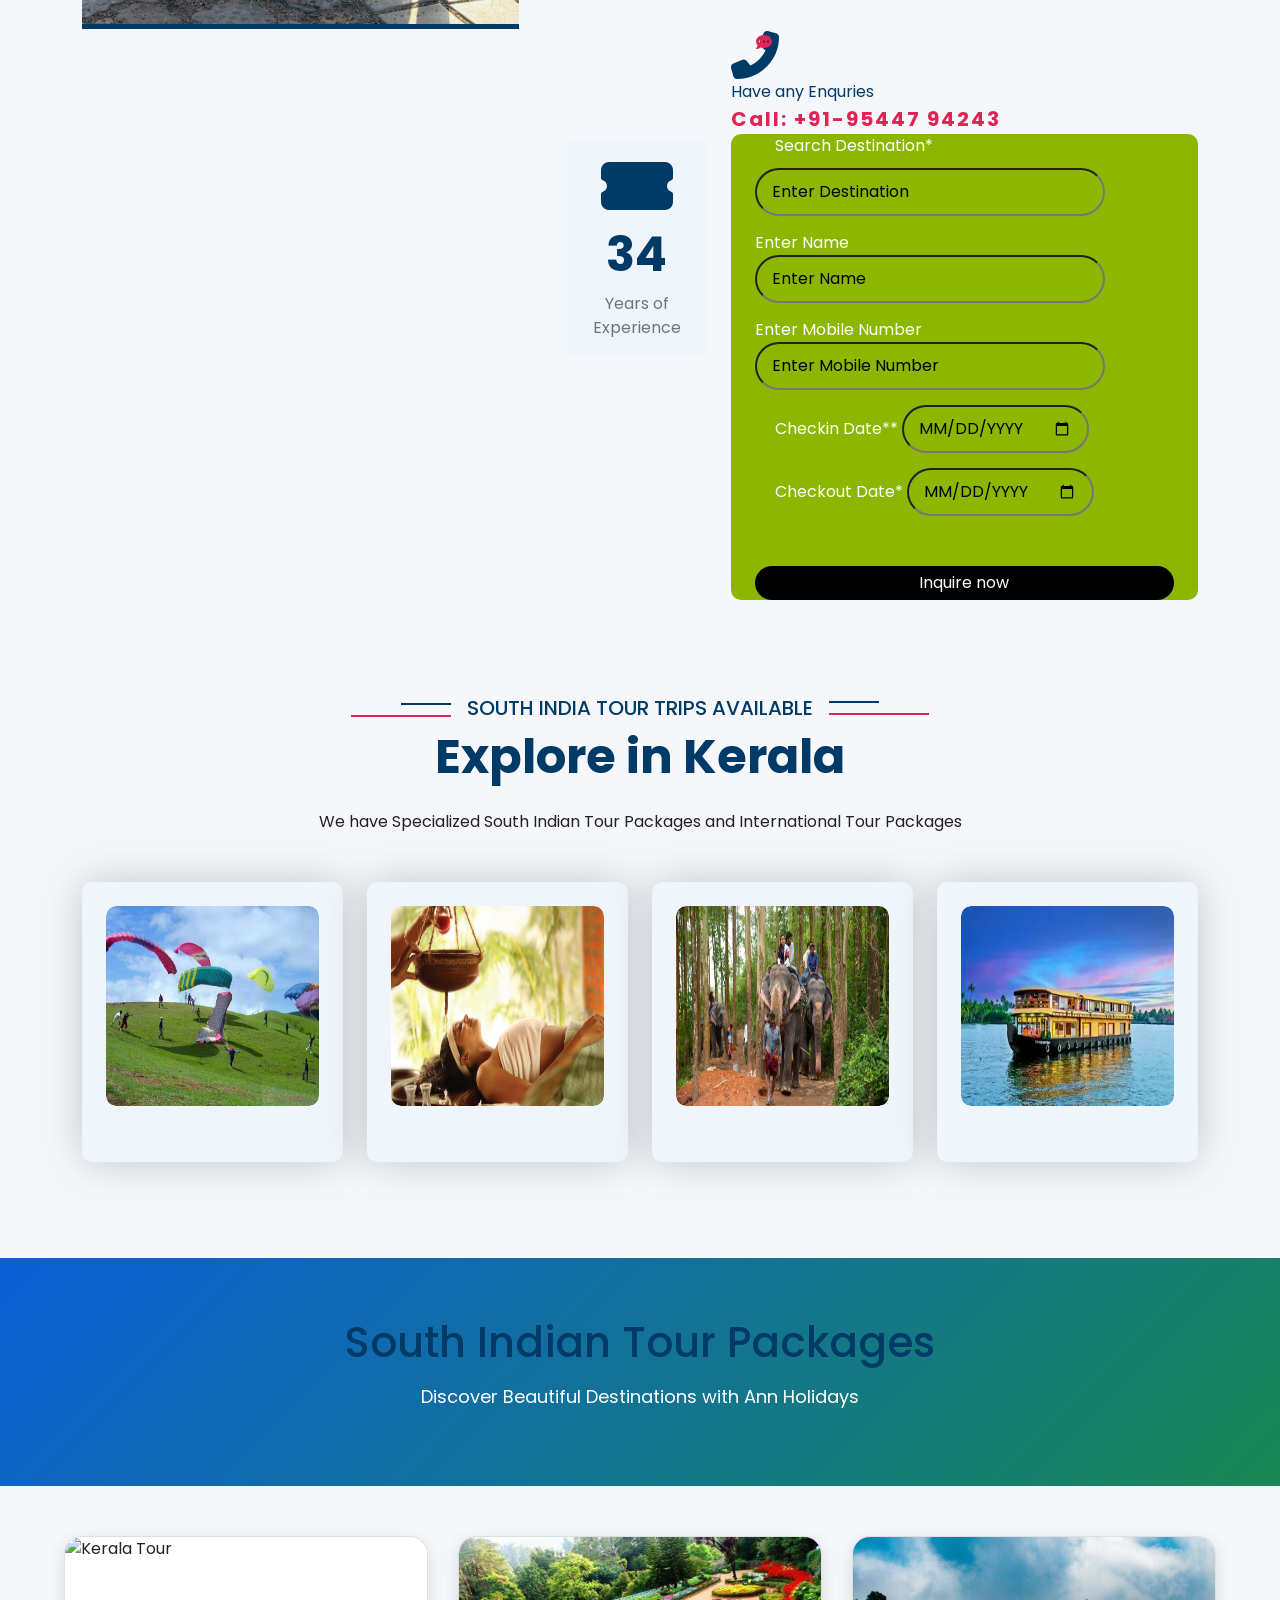
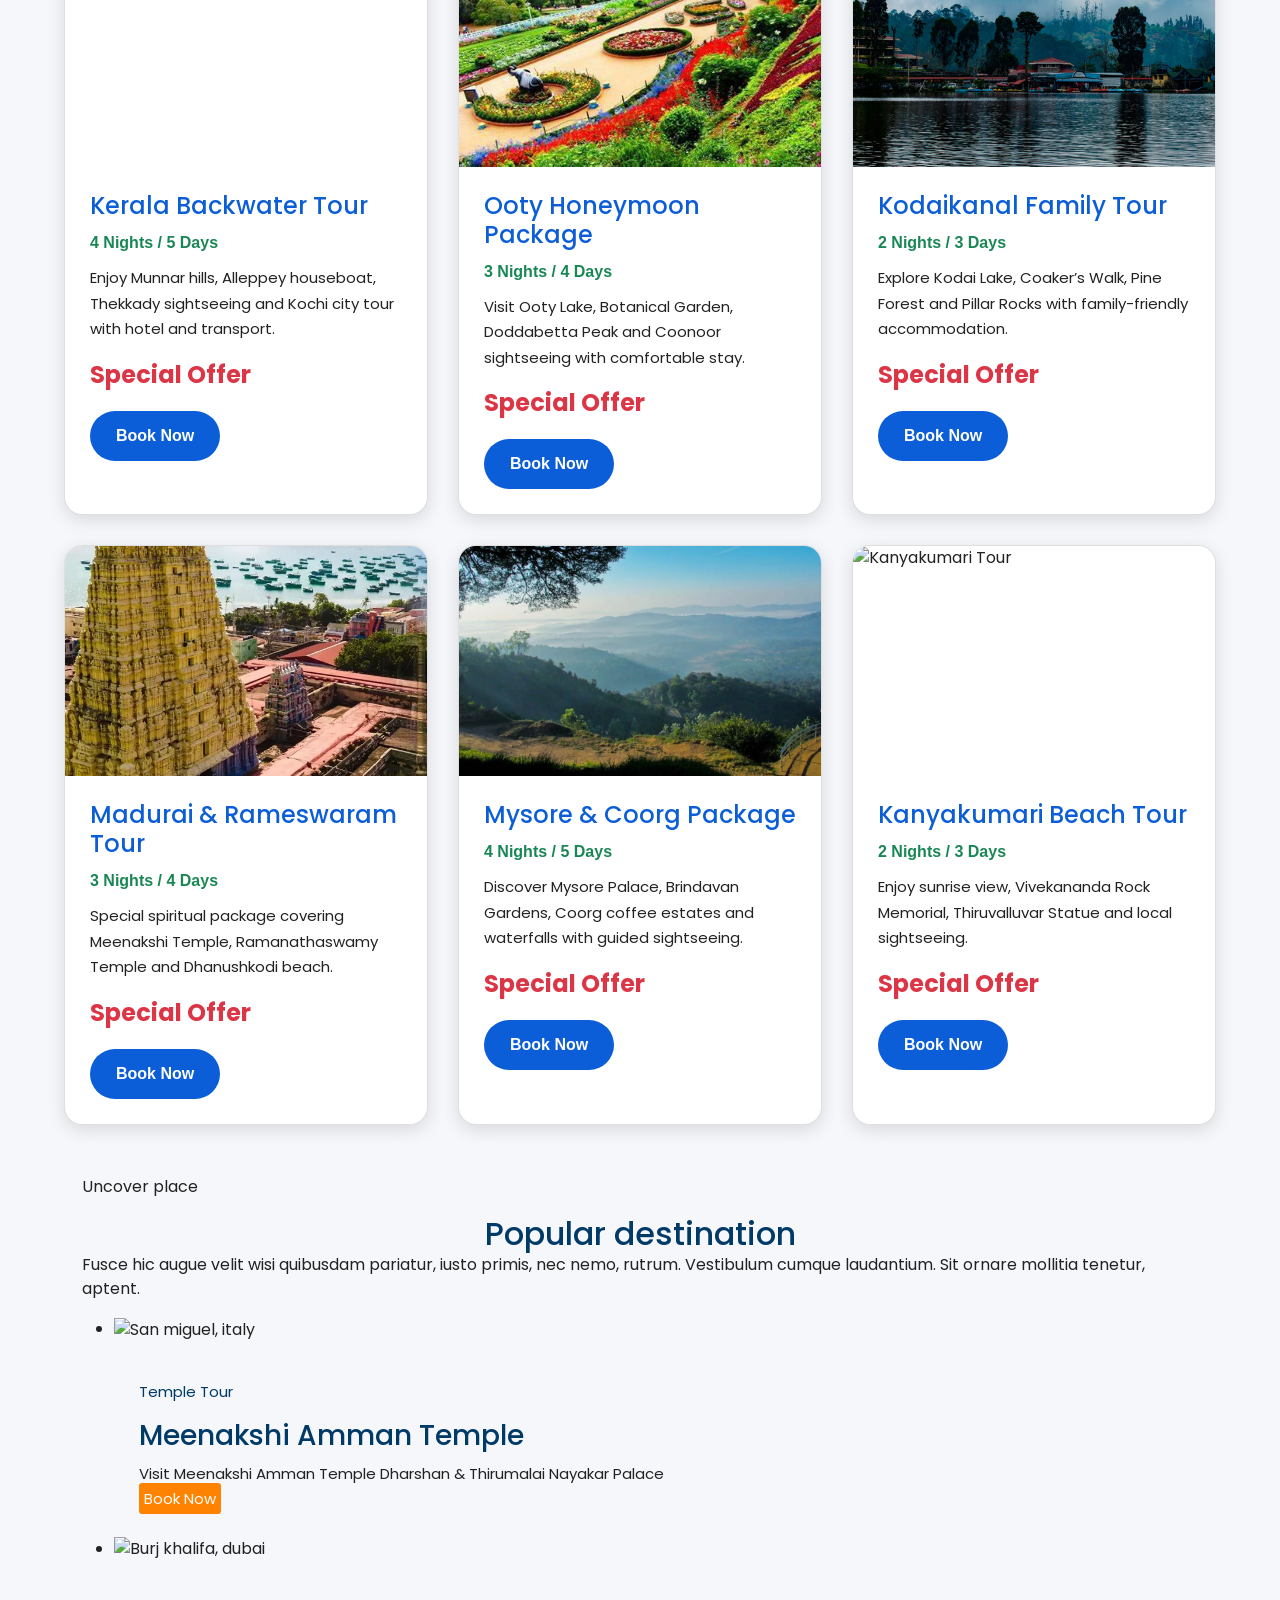
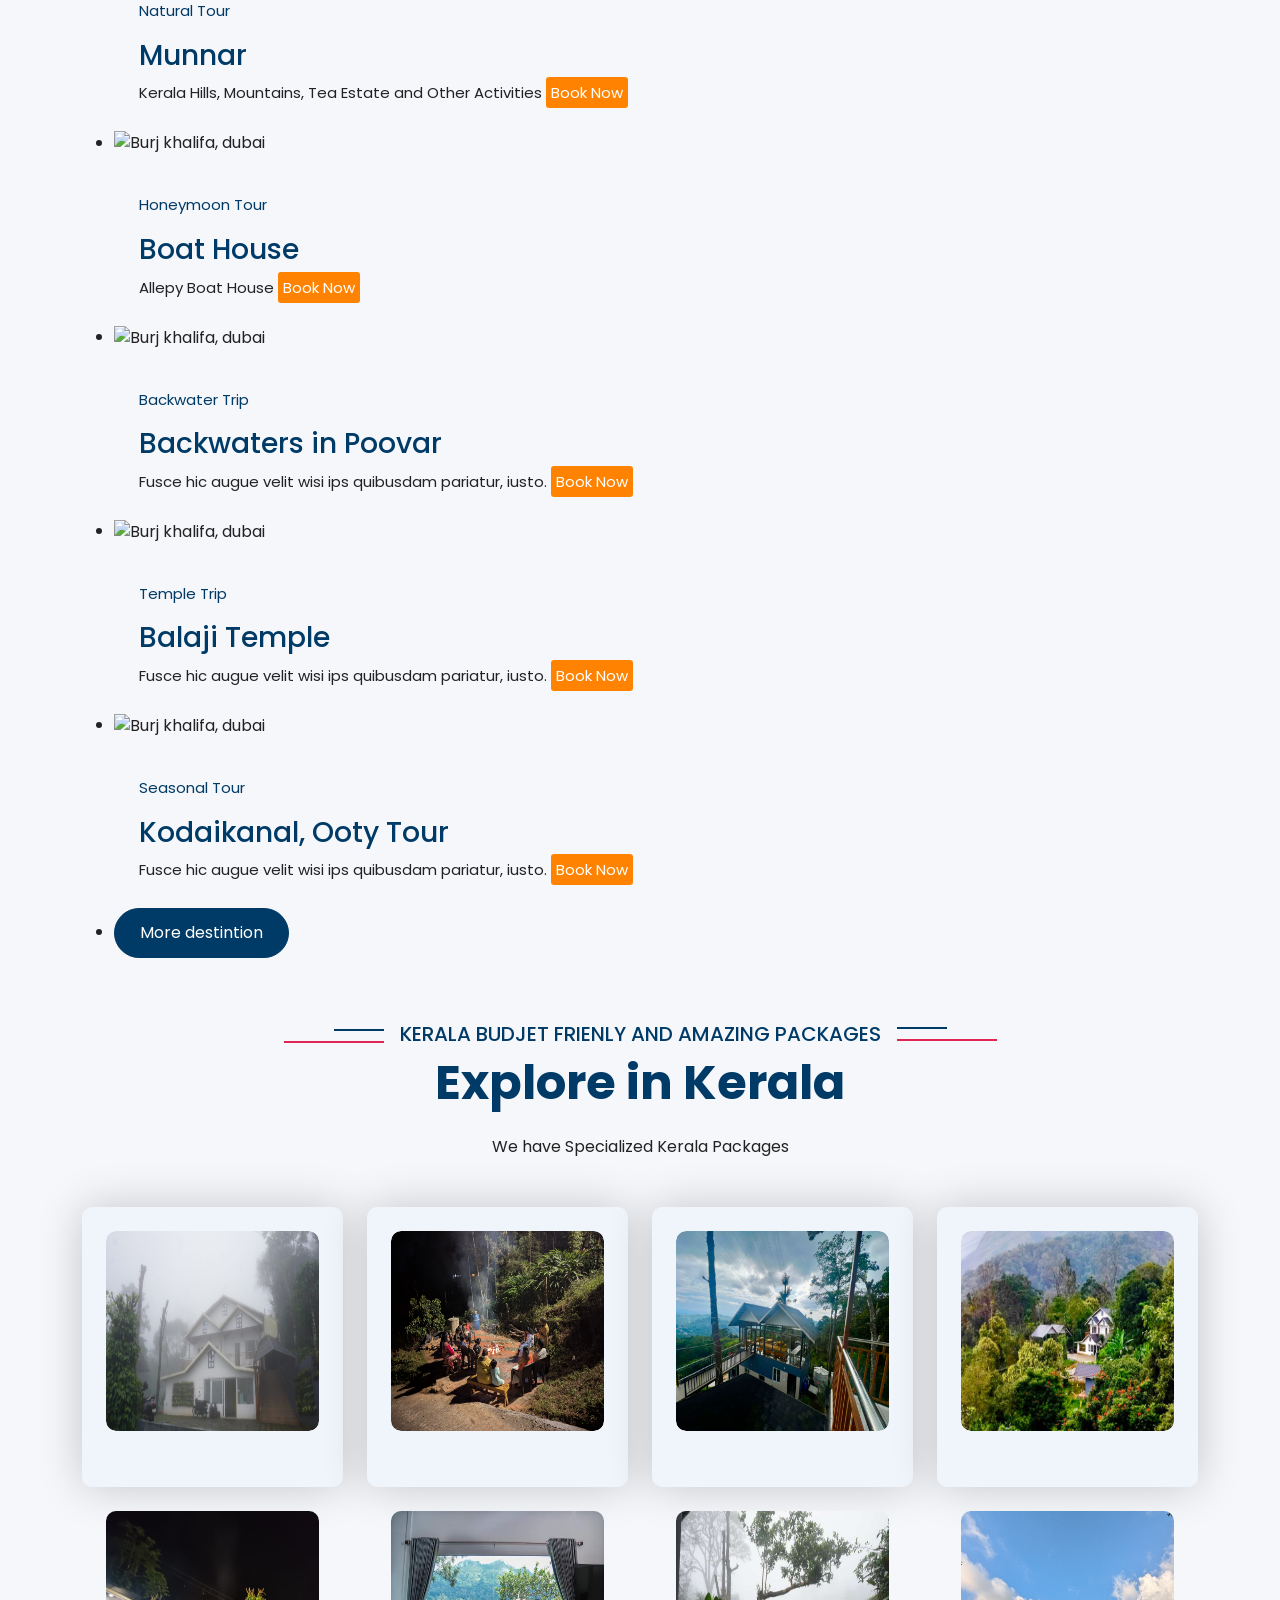
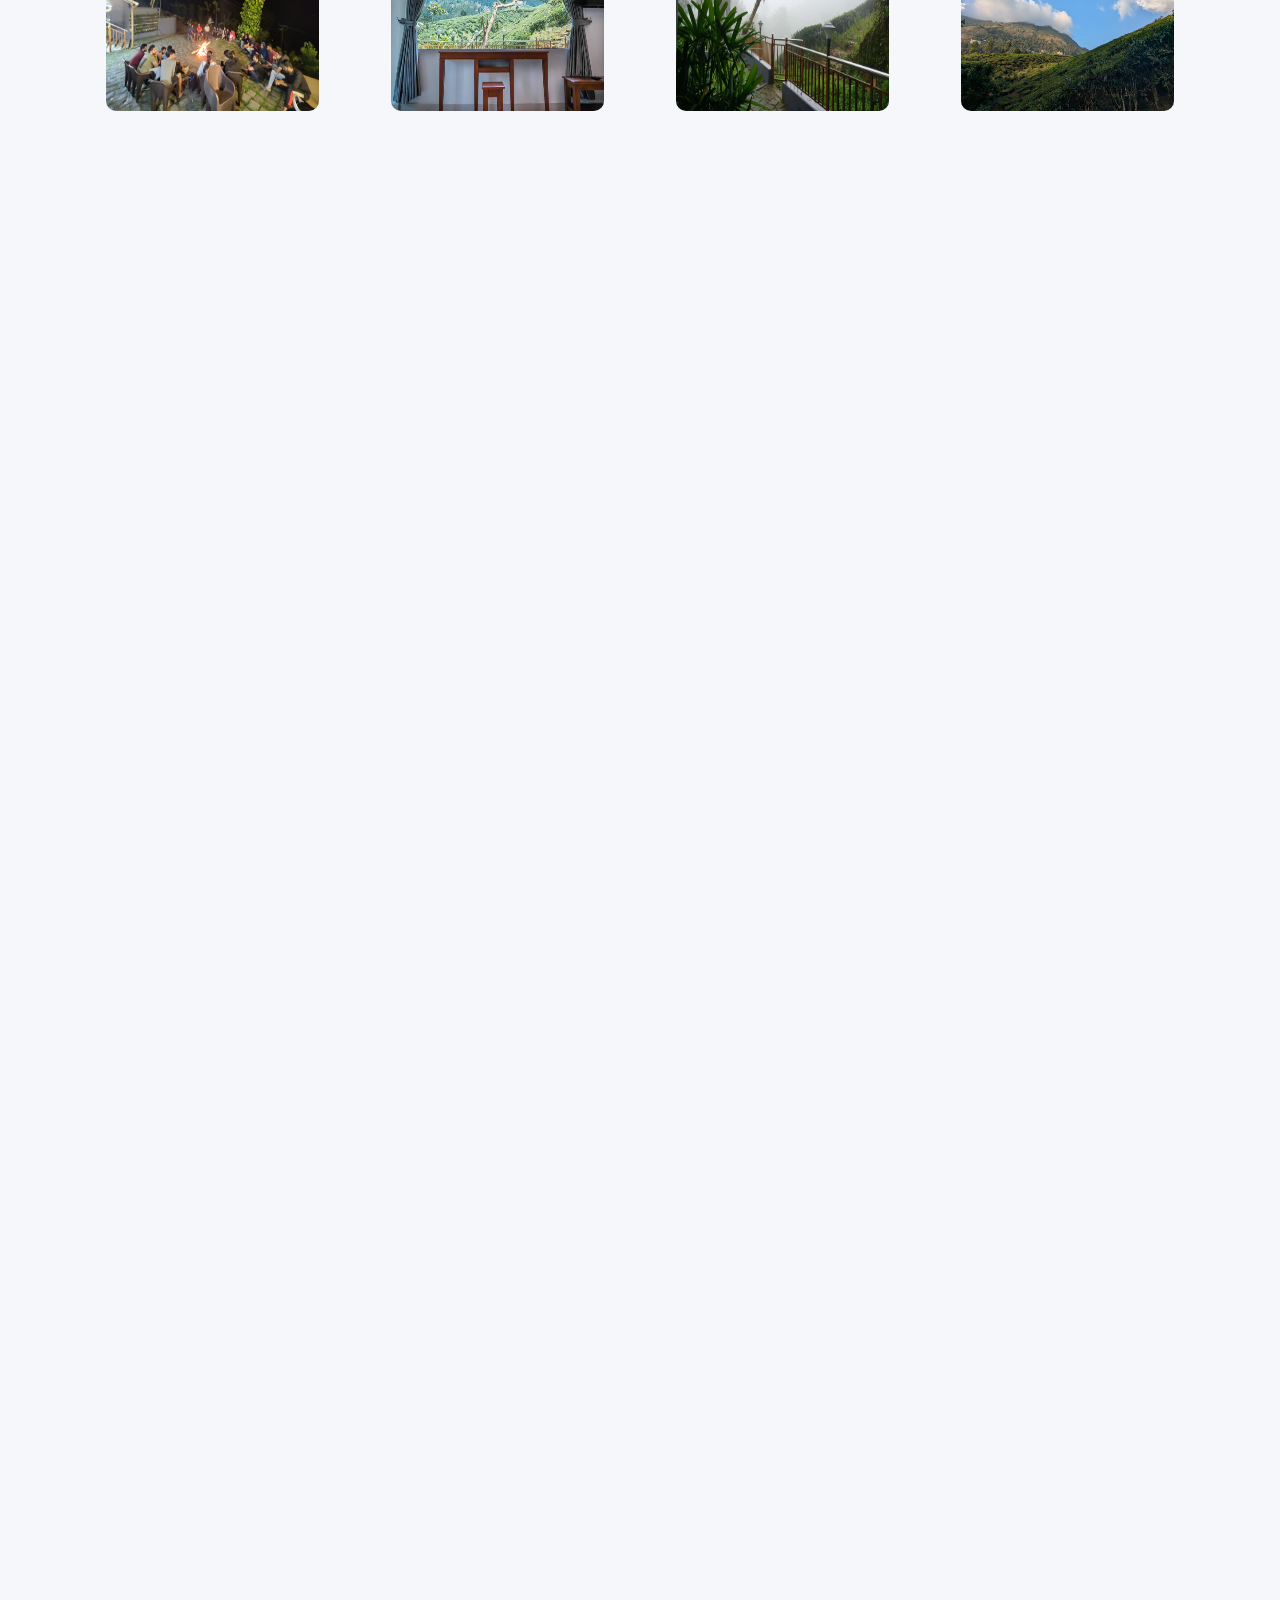
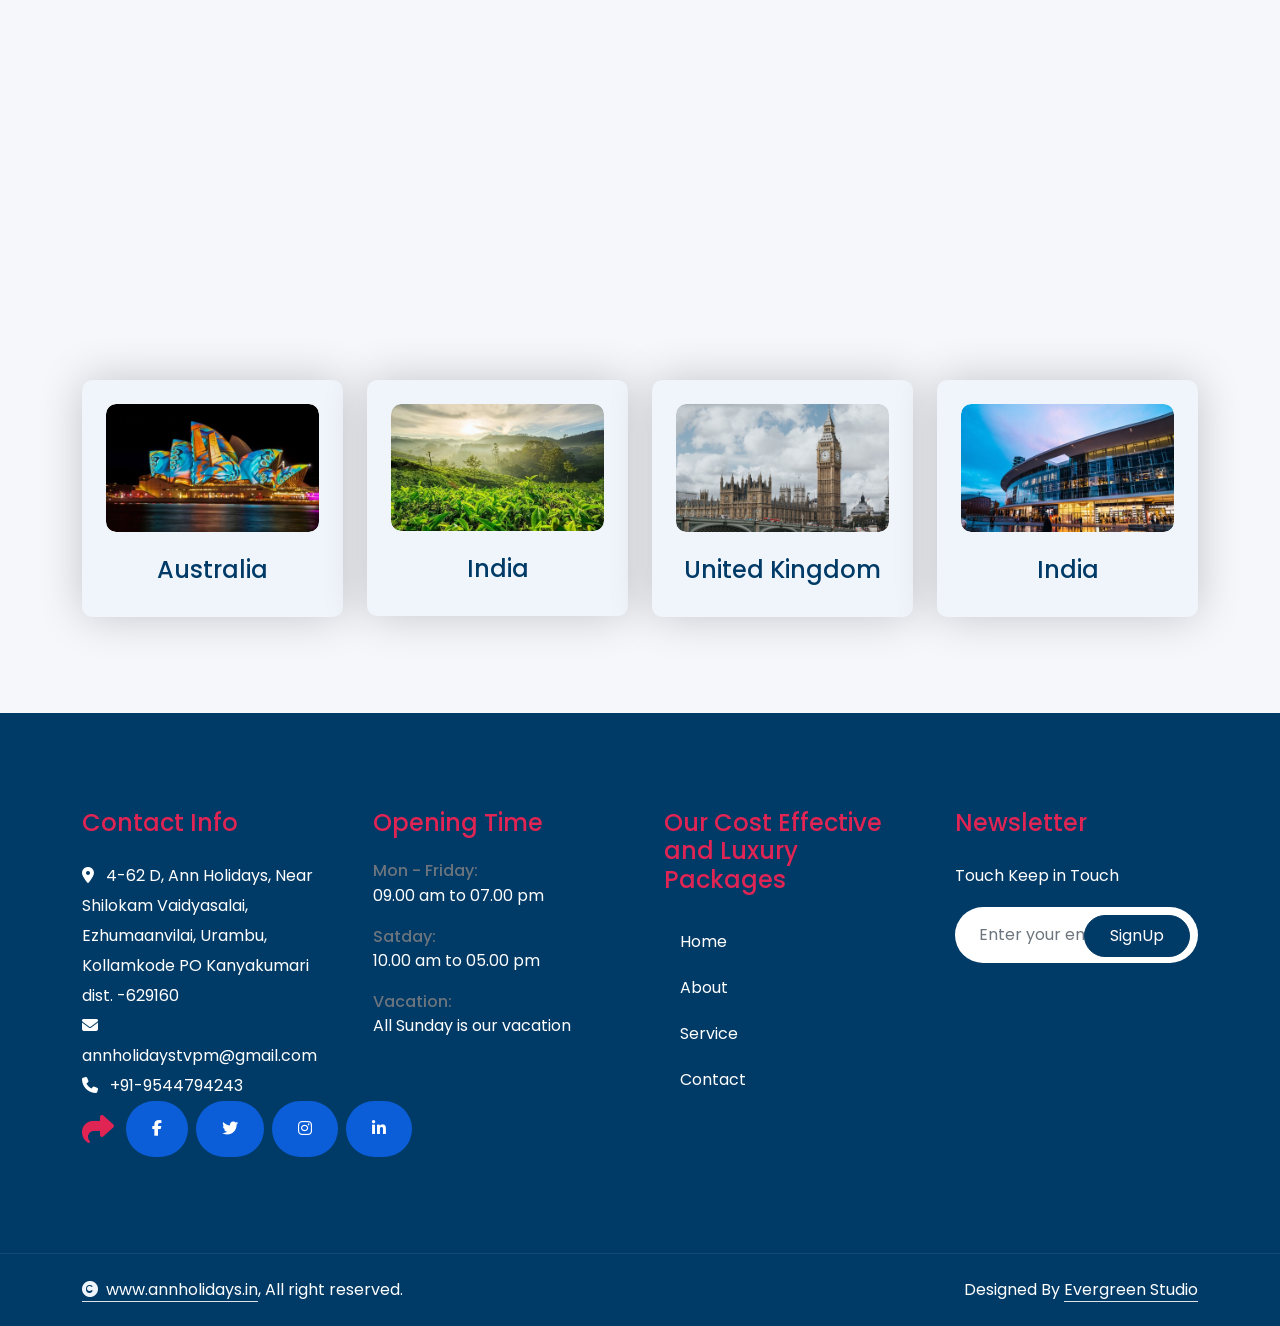
==== commit d015a098: "Update index.html" ====
--- a/index.html
+++ b/index.html
@@ -589,9 +589,262 @@
         </div>
     </div>
       <!------trail------!>
-
-      
+     
 </section>
+
+      <!----trail 1-----!>
+       <section class="popular" id="destination">
+        <div class="container">
+
+          <p class="section-subtitle">Uncover place</p>
+
+          <h2 class="h2 section-title">Popular destination</h2>
+
+          <p class="section-text">
+            Fusce hic augue velit wisi quibusdam pariatur, iusto primis, nec nemo, rutrum. Vestibulum cumque laudantium.
+            Sit ornare
+            mollitia tenetur, aptent.
+          </p>
+
+          <ul class="popular-list">
+
+            <li>
+              <div class="popular-card">
+
+                <figure class="">
+<div class="property-status" style="background-color:#FF8300;color:white;width:100px;"> Offer 10% </div>
+                  <img src="./assets/images/meena.jpg" alt="San miguel, italy" loading="lazy" style="width:400px;height:400px;">
+                </figure>
+
+                <div class="card-content">
+
+                  <div class="card-rating">
+                    <ion-icon name="star"></ion-icon>
+                    <ion-icon name="star"></ion-icon>
+                    <ion-icon name="star"></ion-icon>
+                    <ion-icon name="star"></ion-icon>
+                    <ion-icon name="star"></ion-icon>
+                  </div>
+
+                  <p class="card-subtitle">
+                    <a href="#">Temple Tour</a>
+                  </p>
+
+                  <h3 class="h3 card-title">
+                    <a href="#">Meenakshi Amman Temple</a>
+                  </h3>
+
+
+                  <p class="card-text">
+                   Visit Meenakshi Amman Temple Dharshan & Thirumalai Nayakar Palace </br>
+<a href="#" style="background-color:#FF8300;color:white;width:120px;padding:5px;text-align:center;border-radius:3px;">Book Now </a>
+                  </p>
+
+               </div>
+
+              </div>
+            </li>
+
+            <li>
+              <div class="popular-card">
+
+                <figure class="card-img">
+<div class="property-status" style="background-color:#FF8300;color:white;width:100px;"> Offer 10% </div>
+                  <img src="./assets/images/mm.jpg" alt="Burj khalifa, dubai" loading="lazy" style="width:400px;height:400px;">
+                </figure>
+
+                <div class="card-content">
+
+                  <div class="card-rating">
+                    <ion-icon name="star"></ion-icon>
+                    <ion-icon name="star"></ion-icon>
+                    <ion-icon name="star"></ion-icon>
+                    <ion-icon name="star"></ion-icon>
+                    <ion-icon name="star"></ion-icon>
+                  </div>
+
+                  <p class="card-subtitle">
+                    <a href="#">Natural Tour</a>
+                  </p>
+
+                  <h3 class="h3 card-title">
+                    <a href="#">Munnar</a>
+                  </h3>
+
+                  <p class="card-text">
+                    Kerala Hills, Mountains, Tea Estate and Other Activities
+<a href="#" style="background-color:#FF8300;color:white;width:120px;padding:5px;text-align:center;border-radius:3px;">Book Now </a>
+                  </p>
+
+                </div>
+
+              </div>
+            </li>
+
+            <li>
+
+
+
+<div class="popular-card">
+
+                <figure class="card-img">
+<div class="property-status" style="background-color:#FF8300;color:white;width:100px;"> Offer 10% </div>
+                  <img src="./assets/images/kallapura.jpg" alt="Burj khalifa, dubai" loading="lazy" style="width:400px;height:400px;">
+                </figure>
+
+                <div class="card-content">
+
+                  <div class="card-rating">
+                    <ion-icon name="star"></ion-icon>
+                    <ion-icon name="star"></ion-icon>
+                    <ion-icon name="star"></ion-icon>
+                    <ion-icon name="star"></ion-icon>
+                    <ion-icon name="star"></ion-icon>
+                  </div>
+
+                  <p class="card-subtitle">
+                    <a href="#">Honeymoon Tour</a>
+                  </p>
+
+                  <h3 class="h3 card-title">
+                    <a href="#">Boat House</a>
+                  </h3>
+
+                  <p class="card-text">
+                    Allepy Boat House
+<a href="#" style="background-color:#FF8300;color:white;width:120px;padding:5px;text-align:center;border-radius:3px;">Book Now </a>
+                  </p>
+
+                </div>
+
+              </div>
+            </li>
+
+            <li>
+
+
+<div class="popular-card">
+
+                <figure class="card-img">
+<div class="property-status" style="background-color:#FF8300;color:white;width:100px;"> Offer 10% </div>
+                  <img src="./assets/images/kl.jpg" alt="Burj khalifa, dubai" loading="lazy" style="width:400px;height:400px;">
+                </figure>
+
+                <div class="card-content">
+
+                  <div class="card-rating">
+                    <ion-icon name="star"></ion-icon>
+                    <ion-icon name="star"></ion-icon>
+                    <ion-icon name="star"></ion-icon>
+                    <ion-icon name="star"></ion-icon>
+                    <ion-icon name="star"></ion-icon>
+                  </div>
+
+                  <p class="card-subtitle">
+                    <a href="#">Backwater Trip</a>
+                  </p>
+
+                  <h3 class="h3 card-title">
+                    <a href="#">Backwaters in Poovar</a>
+                  </h3>
+
+                  <p class="card-text">
+                    Fusce hic augue velit wisi ips quibusdam pariatur, iusto.
+<a href="#" style="background-color:#FF8300;color:white;width:120px;padding:5px;text-align:center;border-radius:3px;">Book Now </a>
+                  </p>
+
+                </div>
+
+              </div>
+            </li>
+
+            <li>
+
+
+
+<div class="popular-card">
+
+                <figure class="card-img">
+<div class="property-status" style="background-color:#FF8300;color:white;width:100px;"> Offer 10% </div>
+                  <img src="./assets/images/thiru.jpg" alt="Burj khalifa, dubai" loading="lazy" style="width:400px;height:400px;">
+                </figure>
+
+                <div class="card-content">
+
+                  <div class="card-rating">
+                    <ion-icon name="star"></ion-icon>
+                    <ion-icon name="star"></ion-icon>
+                    <ion-icon name="star"></ion-icon>
+                    <ion-icon name="star"></ion-icon>
+                    <ion-icon name="star"></ion-icon>
+                  </div>
+
+                  <p class="card-subtitle">
+                    <a href="#">Temple Trip</a>
+                  </p>
+
+                  <h3 class="h3 card-title">
+                    <a href="#">Balaji Temple </a>
+                  </h3>
+
+                  <p class="card-text">
+                    Fusce hic augue velit wisi ips quibusdam pariatur, iusto.
+<a href="#" style="background-color:#FF8300;color:white;width:120px;padding:5px;text-align:center;border-radius:3px;">Book Now </a>
+                  </p>
+
+                </div>
+
+              </div>
+            </li>
+
+            <li>
+
+
+            <div class="popular-card">
+
+                <figure class="card-img">
+<div class="property-status" style="background-color:#FF8300;color:white;width:100px;"> Offer 10% </div>
+                  <img src="./assets/images/kodai.jpg" alt="Burj khalifa, dubai" loading="lazy" style="width:400px;height:400px;">
+                </figure>
+
+                <div class="card-content">
+
+                  <div class="card-rating">
+                    <ion-icon name="star"></ion-icon>
+                    <ion-icon name="star"></ion-icon>
+                    <ion-icon name="star"></ion-icon>
+                    <ion-icon name="star"></ion-icon>
+                    <ion-icon name="star"></ion-icon>
+                  </div>
+
+                  <p class="card-subtitle">
+                    <a href="#">Seasonal Tour</a>
+                  </p>
+
+                  <h3 class="h3 card-title">
+                    <a href="#">Kodaikanal, Ooty Tour</a>
+                  </h3>
+
+                  <p class="card-text">
+                    Fusce hic augue velit wisi ips quibusdam pariatur, iusto.
+<a href="#" style="background-color:#FF8300;color:white;width:120px;padding:5px;text-align:center;border-radius:3px;">Book Now </a>
+                  </p>
+
+                </div>
+
+              </div>
+            </li>
+
+            <li>
+
+
+         
+
+          <button class="btn btn-primary">More destintion</button>
+
+        </div>
+      </section>
+<!------trial1------!>
 
 <!----------------------------Testingsratrt--------------------------!>
           <section id="service">    
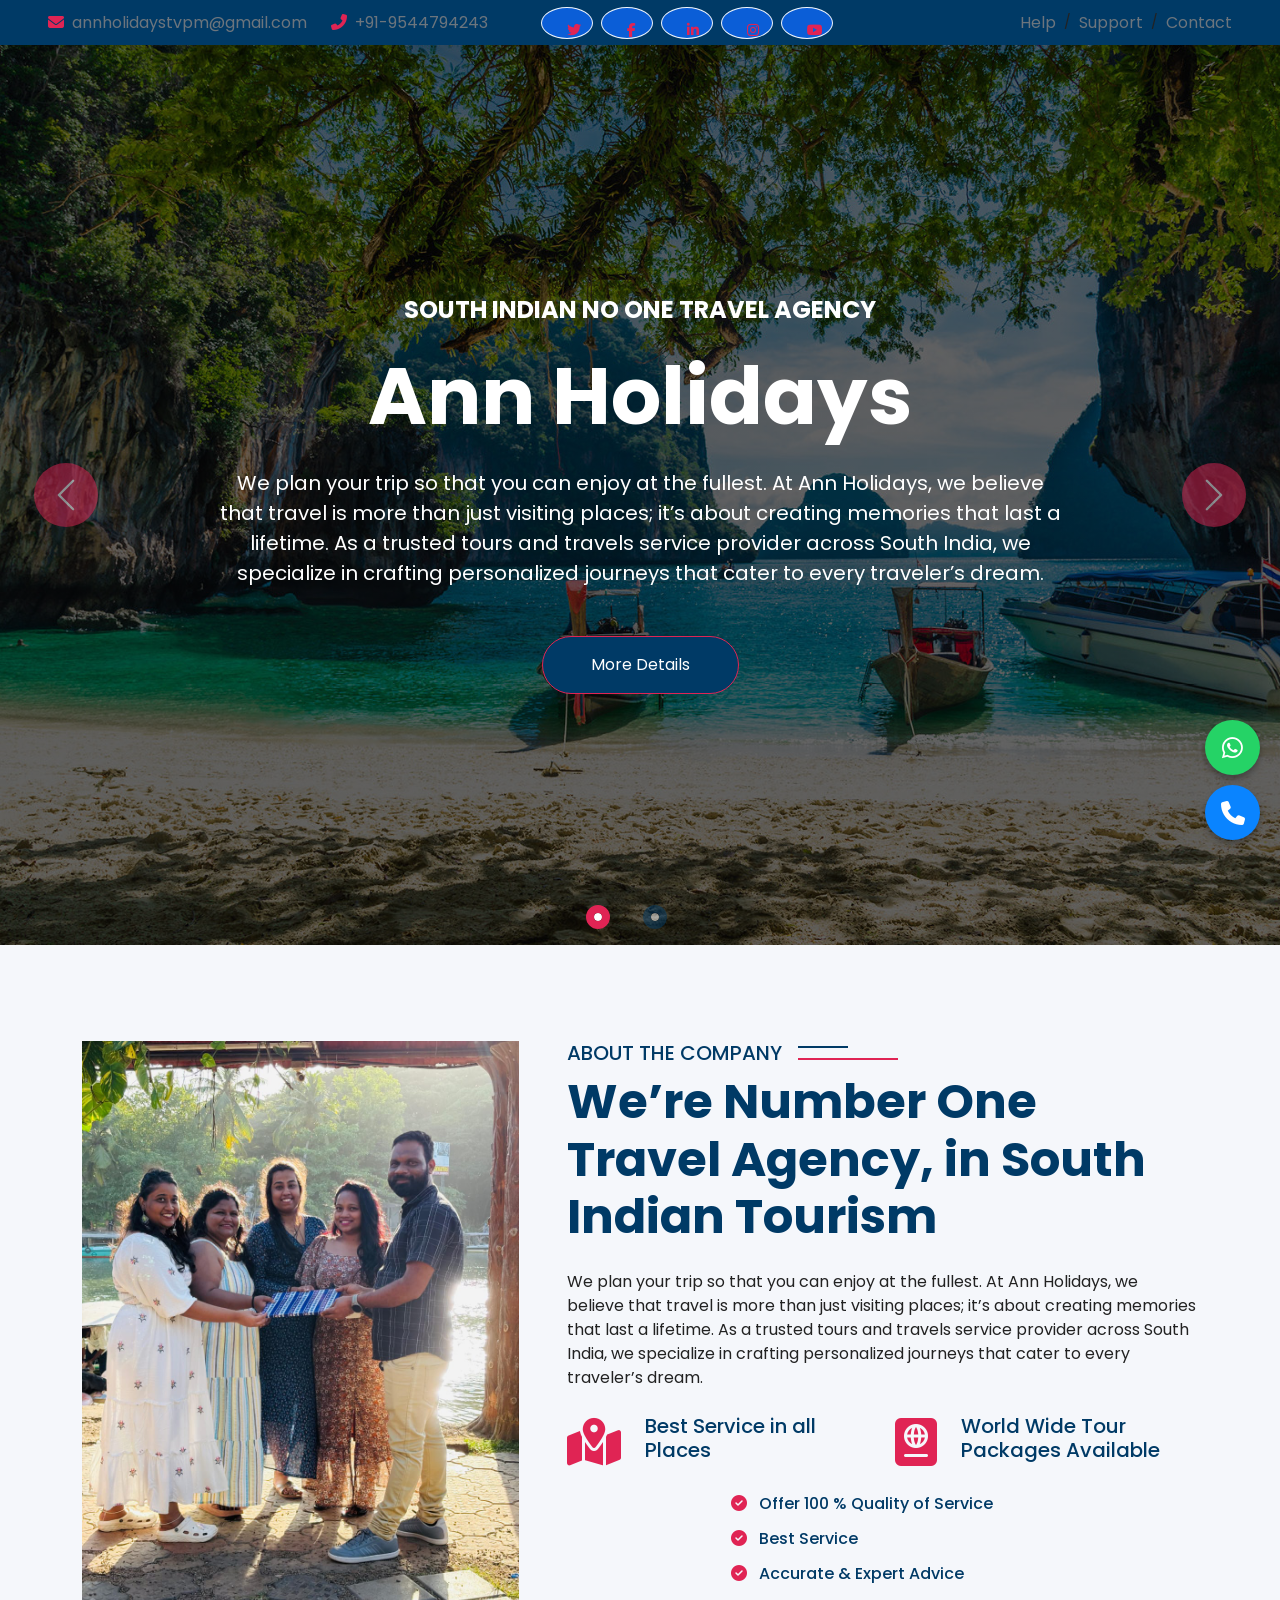
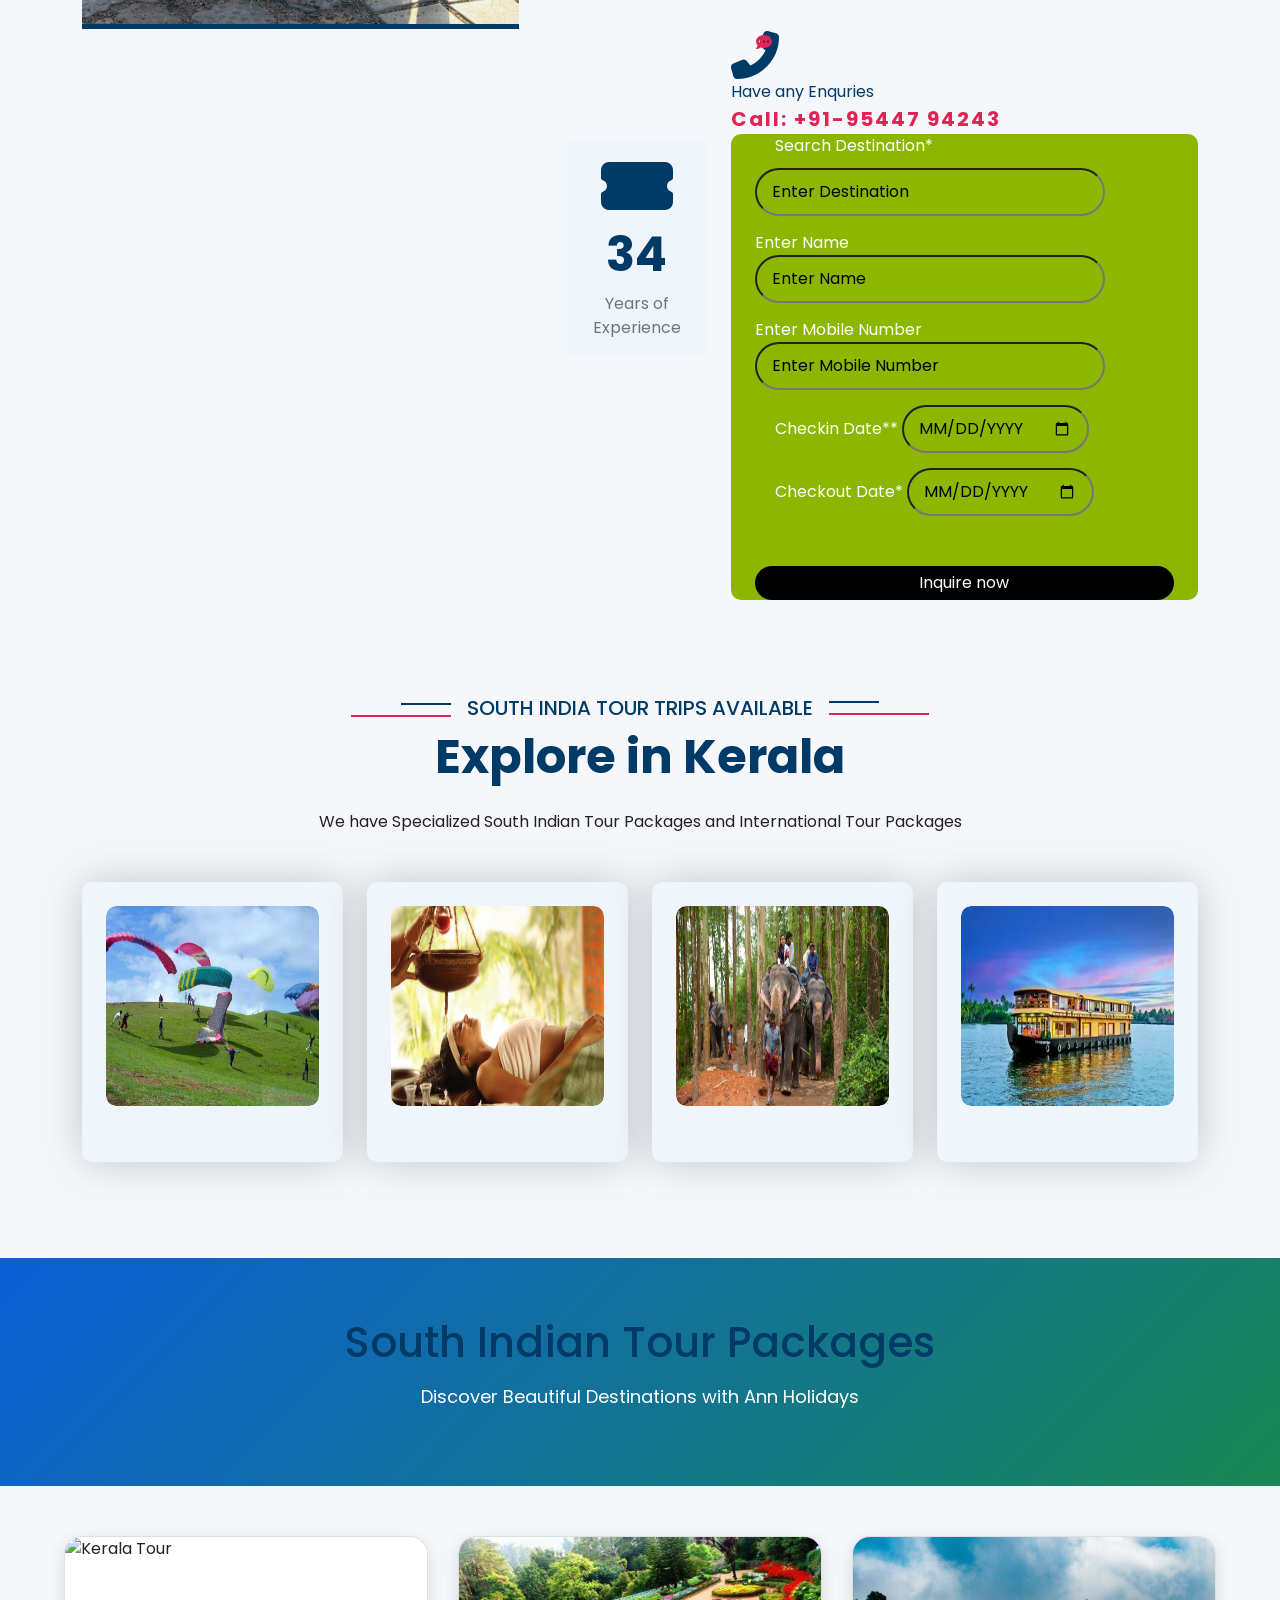
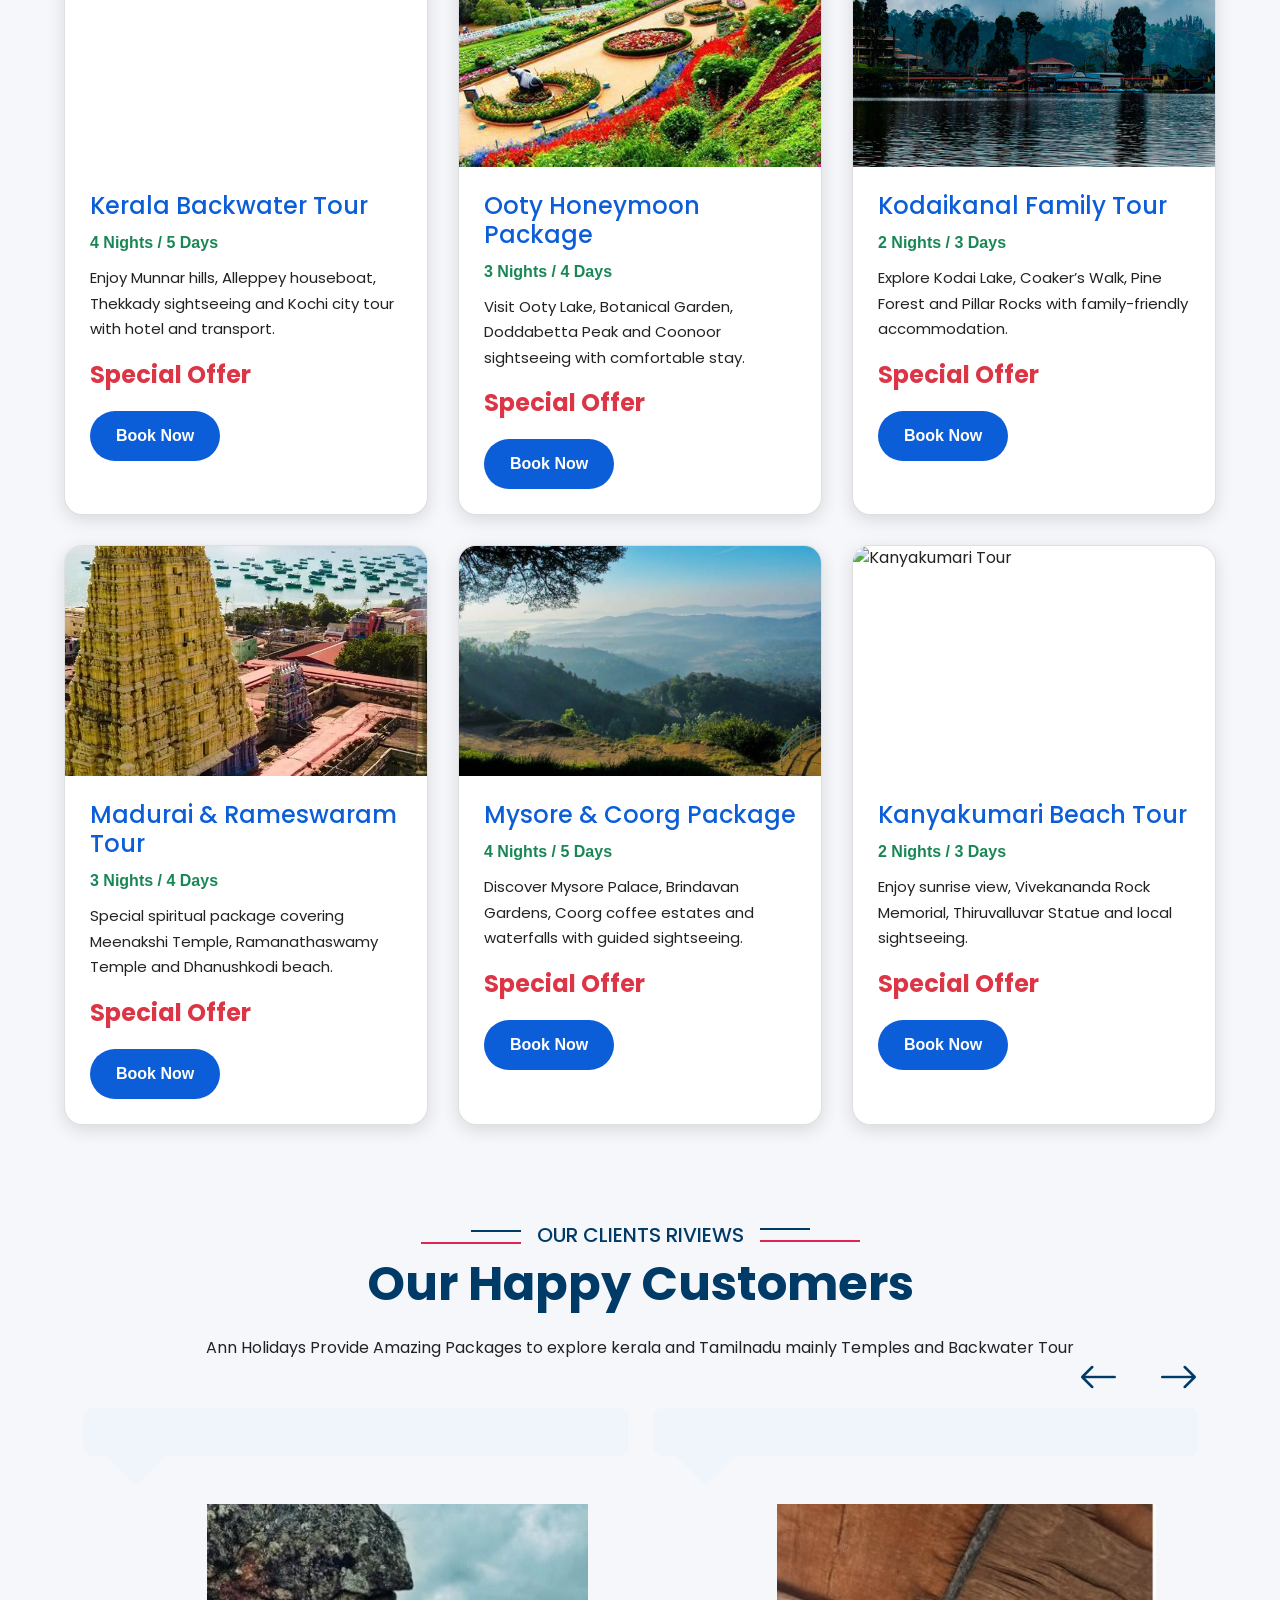
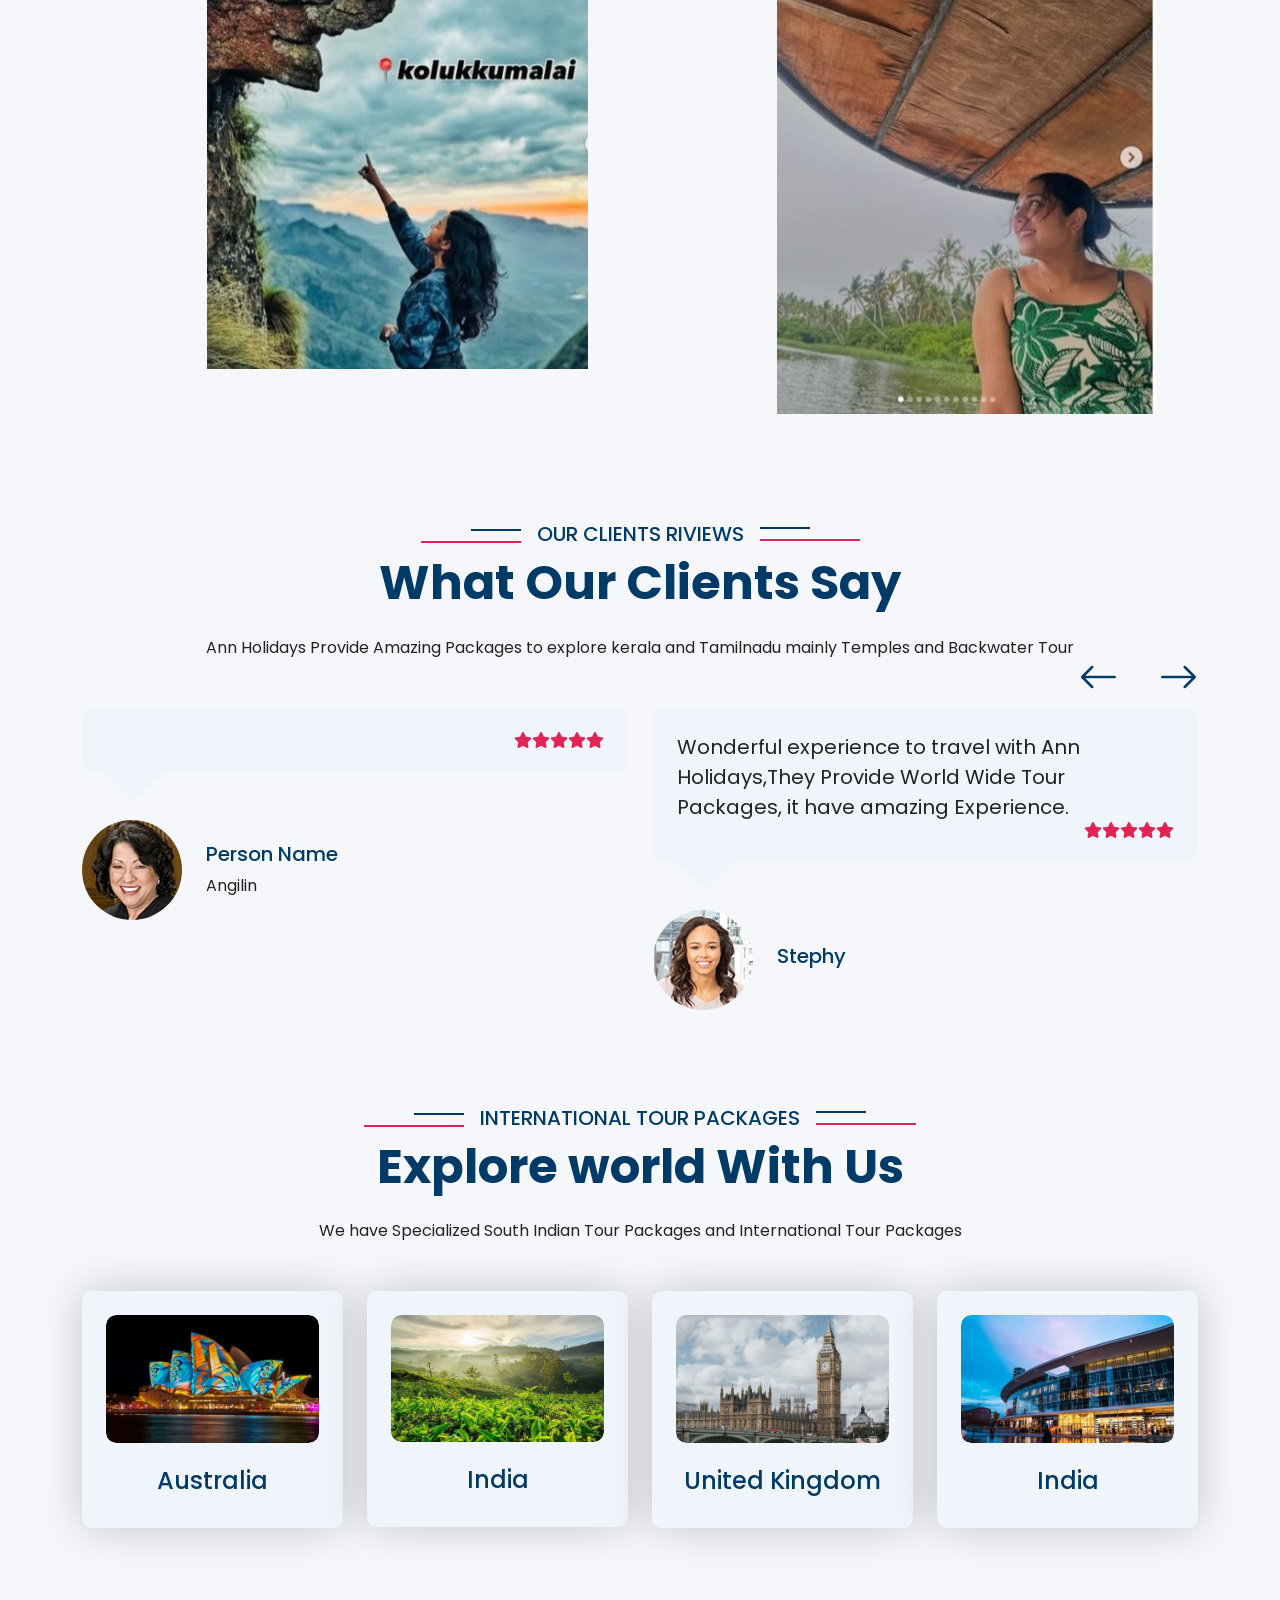
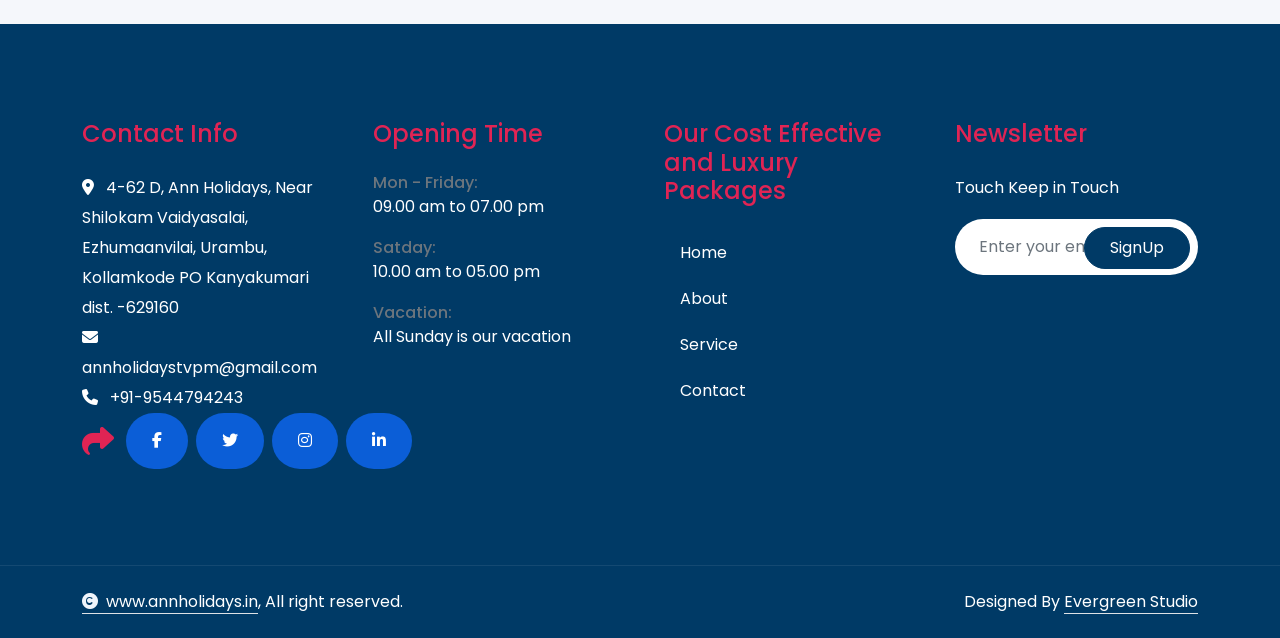
==== commit 12d82948: "Update index.html" ====
--- a/index.html
+++ b/index.html
@@ -592,383 +592,7 @@
      
 </section>
 
-      <!----trail 1-----!>
-       <section class="popular" id="destination">
-        <div class="container">
-
-          <p class="section-subtitle">Uncover place</p>
-
-          <h2 class="h2 section-title">Popular destination</h2>
-
-          <p class="section-text">
-            Fusce hic augue velit wisi quibusdam pariatur, iusto primis, nec nemo, rutrum. Vestibulum cumque laudantium.
-            Sit ornare
-            mollitia tenetur, aptent.
-          </p>
-
-          <ul class="popular-list">
-
-            <li>
-              <div class="popular-card">
-
-                <figure class="">
-<div class="property-status" style="background-color:#FF8300;color:white;width:100px;"> Offer 10% </div>
-                  <img src="./assets/images/meena.jpg" alt="San miguel, italy" loading="lazy" style="width:400px;height:400px;">
-                </figure>
-
-                <div class="card-content">
-
-                  <div class="card-rating">
-                    <ion-icon name="star"></ion-icon>
-                    <ion-icon name="star"></ion-icon>
-                    <ion-icon name="star"></ion-icon>
-                    <ion-icon name="star"></ion-icon>
-                    <ion-icon name="star"></ion-icon>
-                  </div>
-
-                  <p class="card-subtitle">
-                    <a href="#">Temple Tour</a>
-                  </p>
-
-                  <h3 class="h3 card-title">
-                    <a href="#">Meenakshi Amman Temple</a>
-                  </h3>
-
-
-                  <p class="card-text">
-                   Visit Meenakshi Amman Temple Dharshan & Thirumalai Nayakar Palace </br>
-<a href="#" style="background-color:#FF8300;color:white;width:120px;padding:5px;text-align:center;border-radius:3px;">Book Now </a>
-                  </p>
-
-               </div>
-
-              </div>
-            </li>
-
-            <li>
-              <div class="popular-card">
-
-                <figure class="card-img">
-<div class="property-status" style="background-color:#FF8300;color:white;width:100px;"> Offer 10% </div>
-                  <img src="./assets/images/mm.jpg" alt="Burj khalifa, dubai" loading="lazy" style="width:400px;height:400px;">
-                </figure>
-
-                <div class="card-content">
-
-                  <div class="card-rating">
-                    <ion-icon name="star"></ion-icon>
-                    <ion-icon name="star"></ion-icon>
-                    <ion-icon name="star"></ion-icon>
-                    <ion-icon name="star"></ion-icon>
-                    <ion-icon name="star"></ion-icon>
-                  </div>
-
-                  <p class="card-subtitle">
-                    <a href="#">Natural Tour</a>
-                  </p>
-
-                  <h3 class="h3 card-title">
-                    <a href="#">Munnar</a>
-                  </h3>
-
-                  <p class="card-text">
-                    Kerala Hills, Mountains, Tea Estate and Other Activities
-<a href="#" style="background-color:#FF8300;color:white;width:120px;padding:5px;text-align:center;border-radius:3px;">Book Now </a>
-                  </p>
-
-                </div>
-
-              </div>
-            </li>
-
-            <li>
-
-
-
-<div class="popular-card">
-
-                <figure class="card-img">
-<div class="property-status" style="background-color:#FF8300;color:white;width:100px;"> Offer 10% </div>
-                  <img src="./assets/images/kallapura.jpg" alt="Burj khalifa, dubai" loading="lazy" style="width:400px;height:400px;">
-                </figure>
-
-                <div class="card-content">
-
-                  <div class="card-rating">
-                    <ion-icon name="star"></ion-icon>
-                    <ion-icon name="star"></ion-icon>
-                    <ion-icon name="star"></ion-icon>
-                    <ion-icon name="star"></ion-icon>
-                    <ion-icon name="star"></ion-icon>
-                  </div>
-
-                  <p class="card-subtitle">
-                    <a href="#">Honeymoon Tour</a>
-                  </p>
-
-                  <h3 class="h3 card-title">
-                    <a href="#">Boat House</a>
-                  </h3>
-
-                  <p class="card-text">
-                    Allepy Boat House
-<a href="#" style="background-color:#FF8300;color:white;width:120px;padding:5px;text-align:center;border-radius:3px;">Book Now </a>
-                  </p>
-
-                </div>
-
-              </div>
-            </li>
-
-            <li>
-
-
-<div class="popular-card">
-
-                <figure class="card-img">
-<div class="property-status" style="background-color:#FF8300;color:white;width:100px;"> Offer 10% </div>
-                  <img src="./assets/images/kl.jpg" alt="Burj khalifa, dubai" loading="lazy" style="width:400px;height:400px;">
-                </figure>
-
-                <div class="card-content">
-
-                  <div class="card-rating">
-                    <ion-icon name="star"></ion-icon>
-                    <ion-icon name="star"></ion-icon>
-                    <ion-icon name="star"></ion-icon>
-                    <ion-icon name="star"></ion-icon>
-                    <ion-icon name="star"></ion-icon>
-                  </div>
-
-                  <p class="card-subtitle">
-                    <a href="#">Backwater Trip</a>
-                  </p>
-
-                  <h3 class="h3 card-title">
-                    <a href="#">Backwaters in Poovar</a>
-                  </h3>
-
-                  <p class="card-text">
-                    Fusce hic augue velit wisi ips quibusdam pariatur, iusto.
-<a href="#" style="background-color:#FF8300;color:white;width:120px;padding:5px;text-align:center;border-radius:3px;">Book Now </a>
-                  </p>
-
-                </div>
-
-              </div>
-            </li>
-
-            <li>
-
-
-
-<div class="popular-card">
-
-                <figure class="card-img">
-<div class="property-status" style="background-color:#FF8300;color:white;width:100px;"> Offer 10% </div>
-                  <img src="./assets/images/thiru.jpg" alt="Burj khalifa, dubai" loading="lazy" style="width:400px;height:400px;">
-                </figure>
-
-                <div class="card-content">
-
-                  <div class="card-rating">
-                    <ion-icon name="star"></ion-icon>
-                    <ion-icon name="star"></ion-icon>
-                    <ion-icon name="star"></ion-icon>
-                    <ion-icon name="star"></ion-icon>
-                    <ion-icon name="star"></ion-icon>
-                  </div>
-
-                  <p class="card-subtitle">
-                    <a href="#">Temple Trip</a>
-                  </p>
-
-                  <h3 class="h3 card-title">
-                    <a href="#">Balaji Temple </a>
-                  </h3>
-
-                  <p class="card-text">
-                    Fusce hic augue velit wisi ips quibusdam pariatur, iusto.
-<a href="#" style="background-color:#FF8300;color:white;width:120px;padding:5px;text-align:center;border-radius:3px;">Book Now </a>
-                  </p>
-
-                </div>
-
-              </div>
-            </li>
-
-            <li>
-
-
-            <div class="popular-card">
-
-                <figure class="card-img">
-<div class="property-status" style="background-color:#FF8300;color:white;width:100px;"> Offer 10% </div>
-                  <img src="./assets/images/kodai.jpg" alt="Burj khalifa, dubai" loading="lazy" style="width:400px;height:400px;">
-                </figure>
-
-                <div class="card-content">
-
-                  <div class="card-rating">
-                    <ion-icon name="star"></ion-icon>
-                    <ion-icon name="star"></ion-icon>
-                    <ion-icon name="star"></ion-icon>
-                    <ion-icon name="star"></ion-icon>
-                    <ion-icon name="star"></ion-icon>
-                  </div>
-
-                  <p class="card-subtitle">
-                    <a href="#">Seasonal Tour</a>
-                  </p>
-
-                  <h3 class="h3 card-title">
-                    <a href="#">Kodaikanal, Ooty Tour</a>
-                  </h3>
-
-                  <p class="card-text">
-                    Fusce hic augue velit wisi ips quibusdam pariatur, iusto.
-<a href="#" style="background-color:#FF8300;color:white;width:120px;padding:5px;text-align:center;border-radius:3px;">Book Now </a>
-                  </p>
-
-                </div>
-
-              </div>
-            </li>
-
-            <li>
-
-
-         
-
-          <button class="btn btn-primary">More destintion</button>
-
-        </div>
-      </section>
-<!------trial1------!>
-
-<!----------------------------Testingsratrt--------------------------!>
-          <section id="service">    
- <div class="container-fluid contact overflow-hidden py-5">
-            <div class="container pb-5">
-                <div class="office">
-                    <div class="section-title text-center mb-5 wow fadeInUp" data-wow-delay="0.1s">
-                        <div class="sub-style">
-                            <h5 class="sub-title text-primary px-3">Kerala Budjet Frienly and Amazing Packages</h5>
-                        </div>
-                        <h1 class="display-5 mb-4">Explore in Kerala</h1>
-                        <p class="mb-0">We have Specialized Kerala Packages</p>
-                    </div>
-                    <div class="row g-4 justify-content-center">
-                        <div class="col-md-6 col-lg-6 col-xl-3 wow fadeInUp" data-wow-delay="0.1s">
-                            <div class="office-item p-4">
-                                <div class="office-img mb-4">
-                                    <img src="im8.jpg" class="img-fluid w-100 rounded" alt="Kerala Hills Activities" style="width:300px;height:200px;">
-                                </div>
-                                <div class="office-content d-flex flex-column">
-                                    <h4 class="mb-2"></h4>
-                                    
-                                </div>
-                            </div>
-                        </div>
-
-                        
-                        
-                        <div class="col-md-6 col-lg-6 col-xl-3 wow fadeInUp" data-wow-delay="0.3s">
-                            <div class="office-item p-4">
-                                <div class="office-img mb-4">
-                                    <img src="im2.jpg" class="img-fluid w-100 rounded" alt="Ayurvedic massage in kerala" style="width:300px;height:200px;">
-                                </div>
-                                <div class="office-content d-flex flex-column">
-                                    <h4 class="mb-2"></h4>
-                                    </div>
-                            </div>
-                        </div>
-                        <div class="col-md-6 col-lg-6 col-xl-3 wow fadeInUp" data-wow-delay="0.5s">
-                            <div class="office-item p-4">
-                                <div class="office-img mb-4">
-                                    <img src="im3.jpg" class="img-fluid w-100 rounded" alt="Elephant Ride in Kerala" style="width:300px;height:200px;">
-                                </div>
-                                <div class="office-content d-flex flex-column">
-                                    <h4 class="mb-2"></h4>
-                                 
-                                </div>
-                            </div>
-                        </div>
-
-       
-                        <div class="col-md-6 col-lg-6 col-xl-3 wow fadeInUp" data-wow-delay="0.7s">
-                            <div class="office-item p-4">
-                                <div class="office-img mb-4">
-                                    <img src="im4.jpg" class="img-fluid w-100 rounded" alt="boat house in Allepy, kerala" style="width:300px;height:200px;">
-                                </div>
-                                <div class="office-content d-flex flex-column">
-                                    <h4 class="mb-2"></h4>
-                                       </div>
-                            </div>
-                        </div>
-                    </div>
-                </div>
-
-<div class="row g-4 justify-content-center">
-                        <div class="col-md-6 col-lg-6 col-xl-3 wow fadeInUp" data-wow-delay="0.1s">
-                            <div class="office-item p-4">
-                                <div class="office-img mb-4">
-                                    <img src="im5.jpg" class="img-fluid w-100 rounded" alt="Kerala Hills Activities" style="width:300px;height:200px;">
-                                </div>
-                                <div class="office-content d-flex flex-column">
-                                    <h4 class="mb-2"></h4>
-                                    
-                                </div>
-                            </div>
-                        </div>
-
-                        
-                        
-                        <div class="col-md-6 col-lg-6 col-xl-3 wow fadeInUp" data-wow-delay="0.3s">
-                            <div class="office-item p-4">
-                                <div class="office-img mb-4">
-                                    <img src="im6.jpg" class="img-fluid w-100 rounded" alt="Ayurvedic massage in kerala" style="width:300px;height:200px;">
-                                </div>
-                                <div class="office-content d-flex flex-column">
-                                    <h4 class="mb-2"></h4>
-                                    </div>
-                            </div>
-                        </div>
-                        <div class="col-md-6 col-lg-6 col-xl-3 wow fadeInUp" data-wow-delay="0.5s">
-                            <div class="office-item p-4">
-                                <div class="office-img mb-4">
-                                    <img src="im7.jpg" class="img-fluid w-100 rounded" alt="Elephant Ride in Kerala" style="width:300px;height:200px;">
-                                </div>
-                                <div class="office-content d-flex flex-column">
-                                    <h4 class="mb-2"></h4>
-                                 
-                                </div>
-                            </div>
-                        </div>
-
-       
-                        <div class="col-md-6 col-lg-6 col-xl-3 wow fadeInUp" data-wow-delay="0.7s">
-                            <div class="office-item p-4">
-                                <div class="office-img mb-4">
-                                    <img src="im1.jpg" class="img-fluid w-100 rounded" alt="boat house in Allepy, kerala" style="width:300px;height:200px;">
-                                </div>
-                                <div class="office-content d-flex flex-column">
-                                    <h4 class="mb-2"></h4>
-                                       </div>
-                            </div>
-                        </div>
-                    </div>
-                </div>
-
-        
-            </div>
-        </div>
-        <!-- Contact End -->
-
-
-      
-        <!-- Services Start -->
-               <!-testing end--------------------------------------------------!>
+ 
 
 
         
